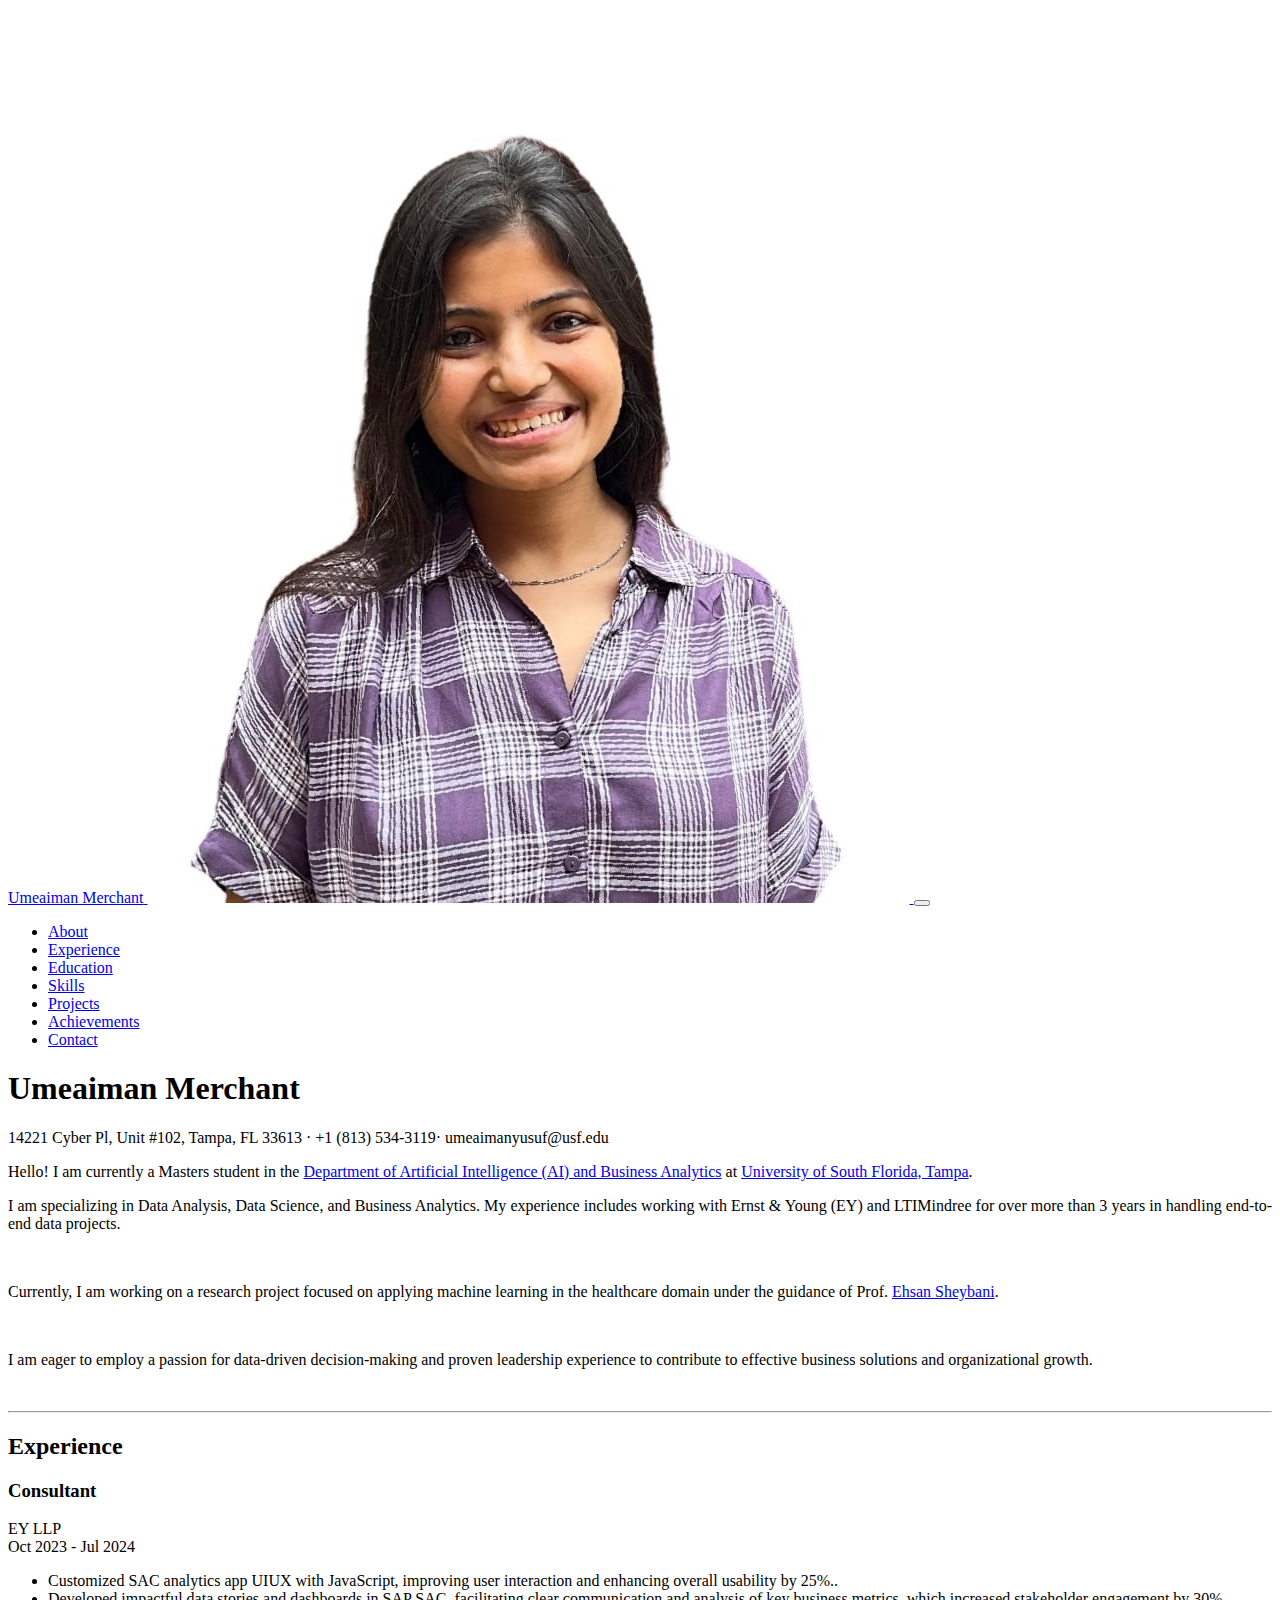
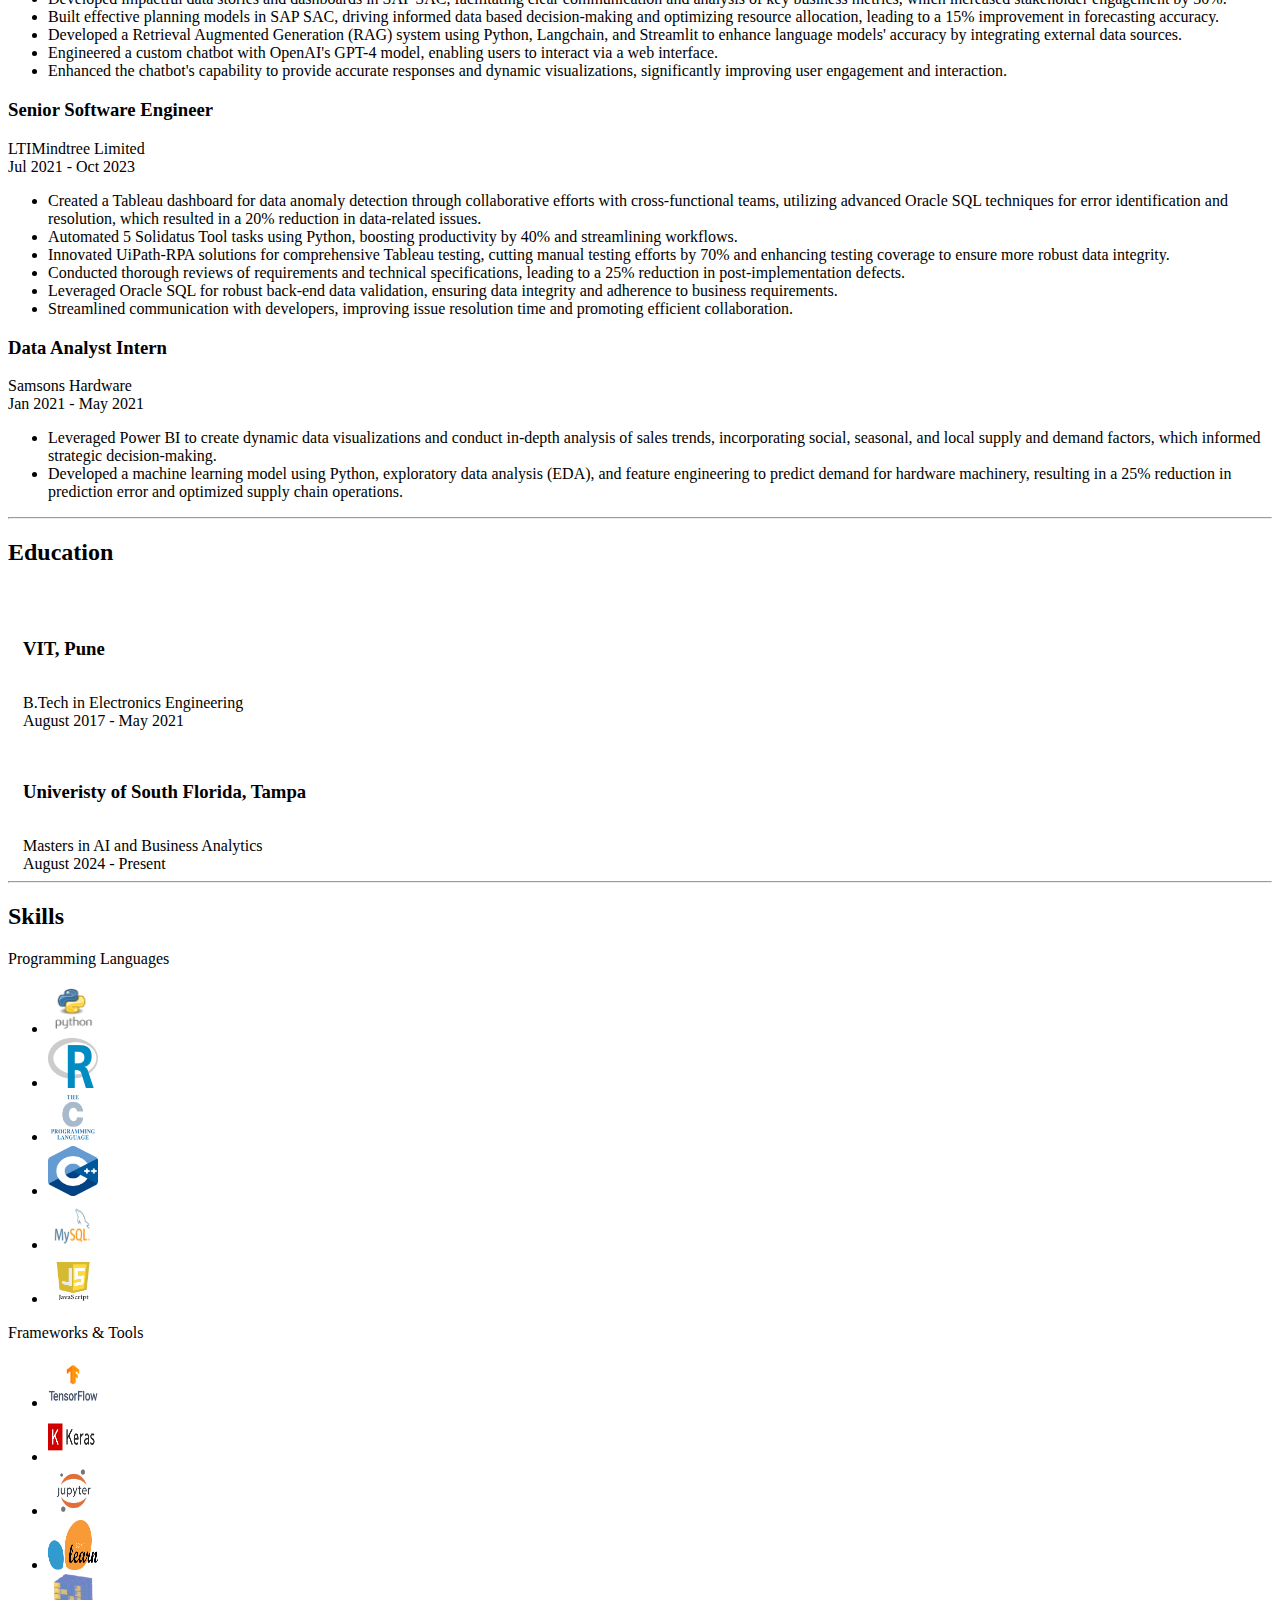
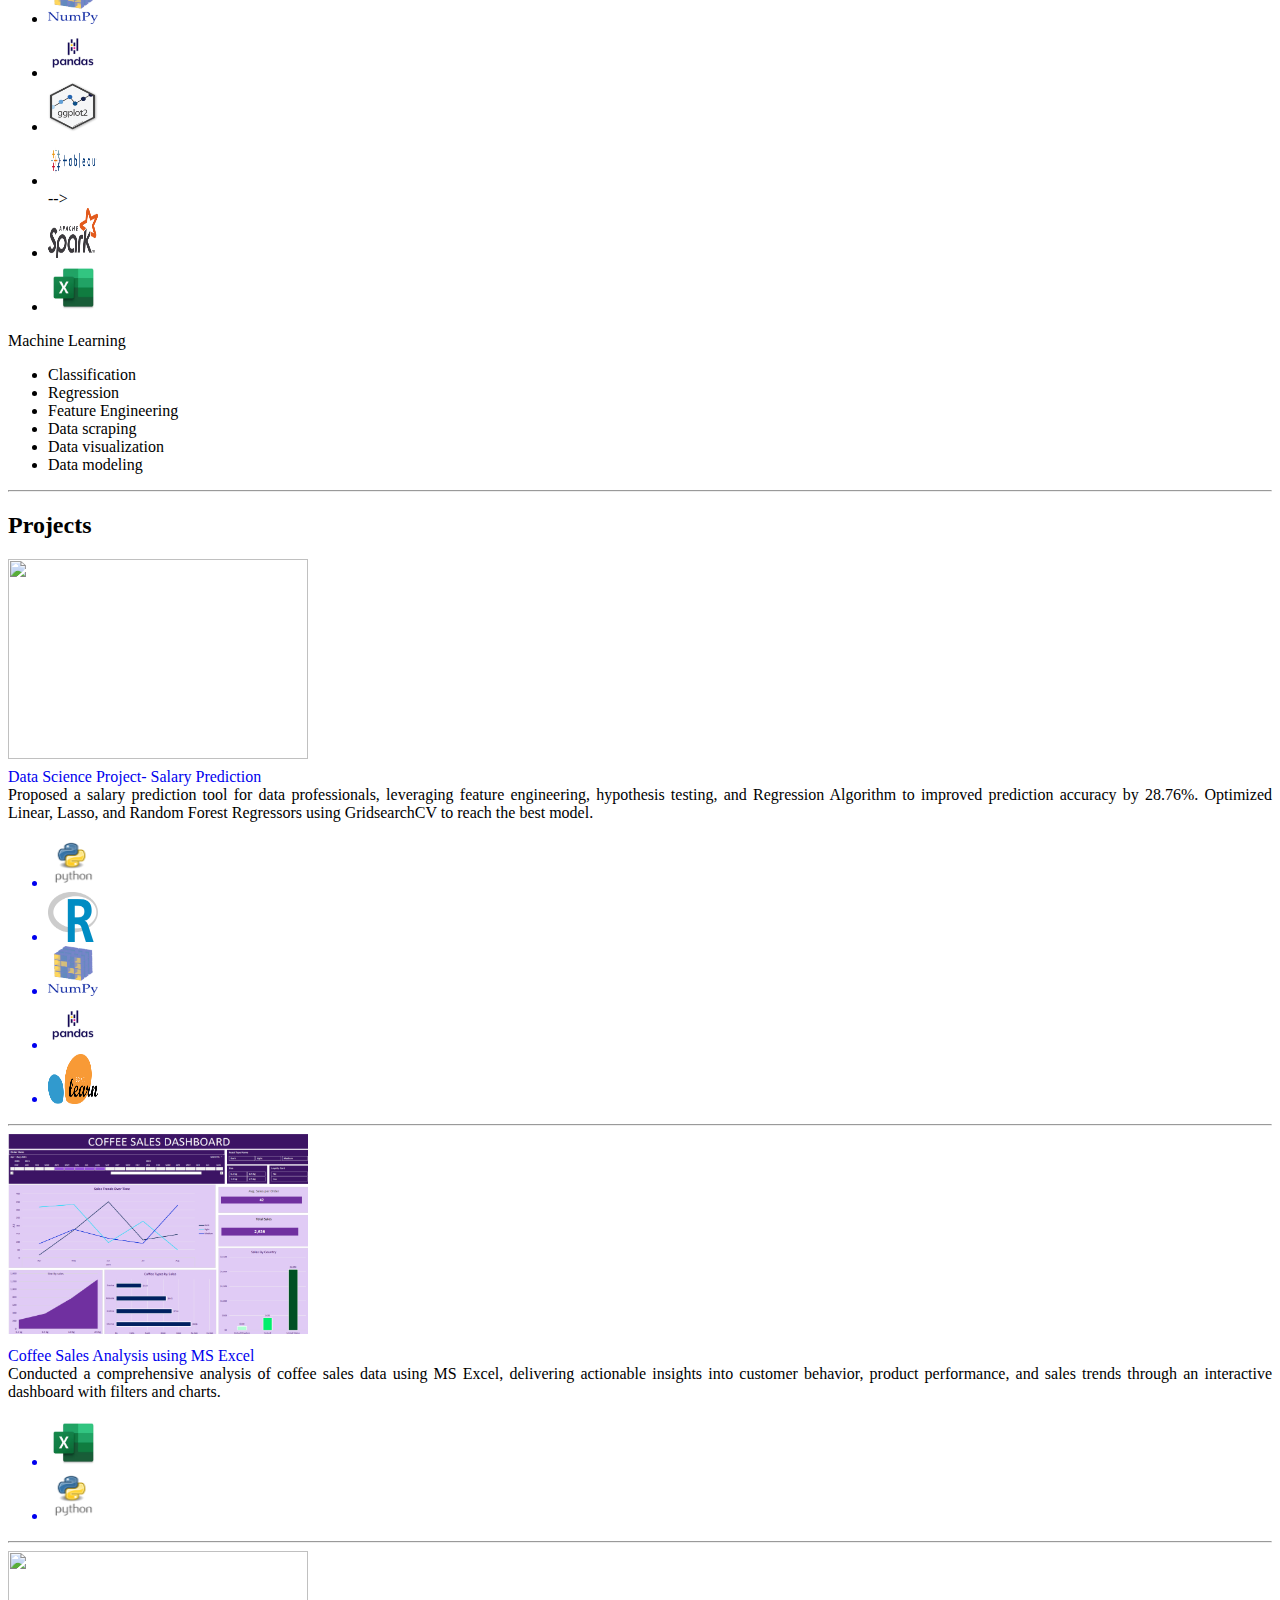
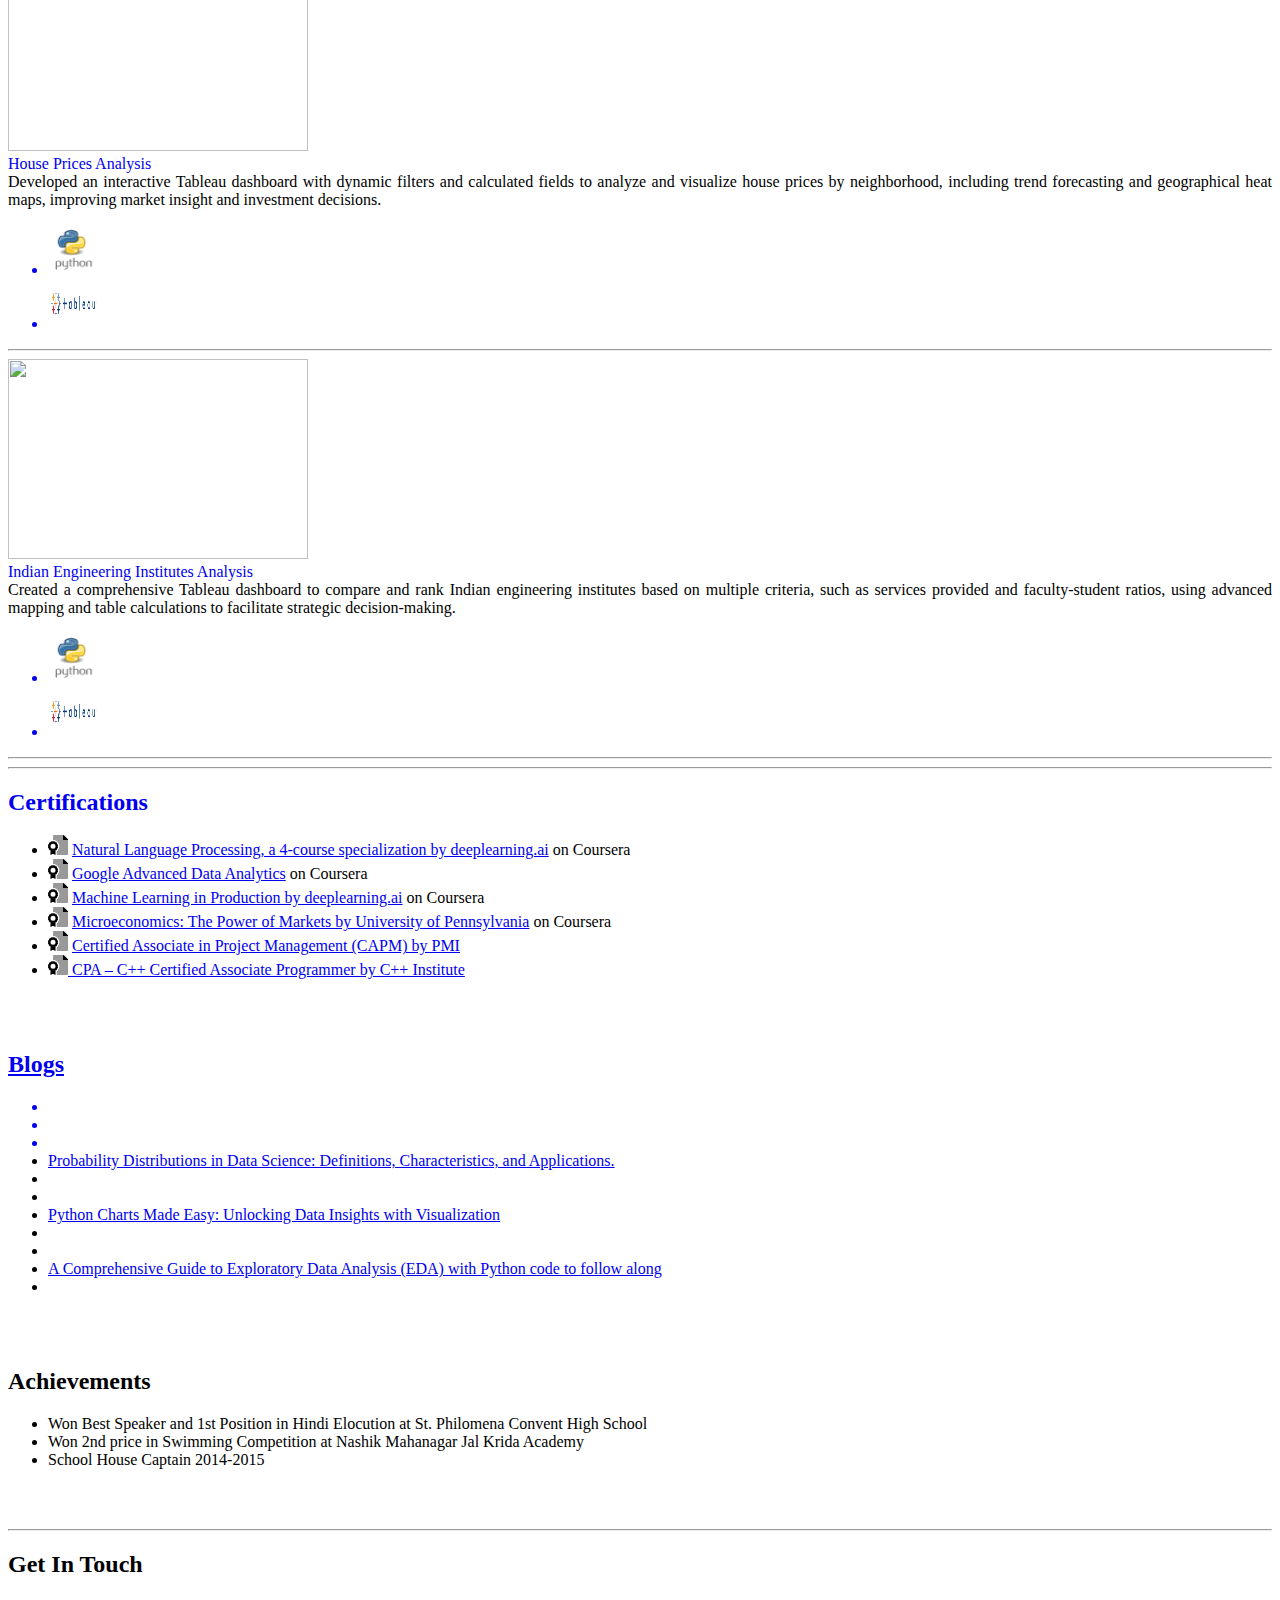
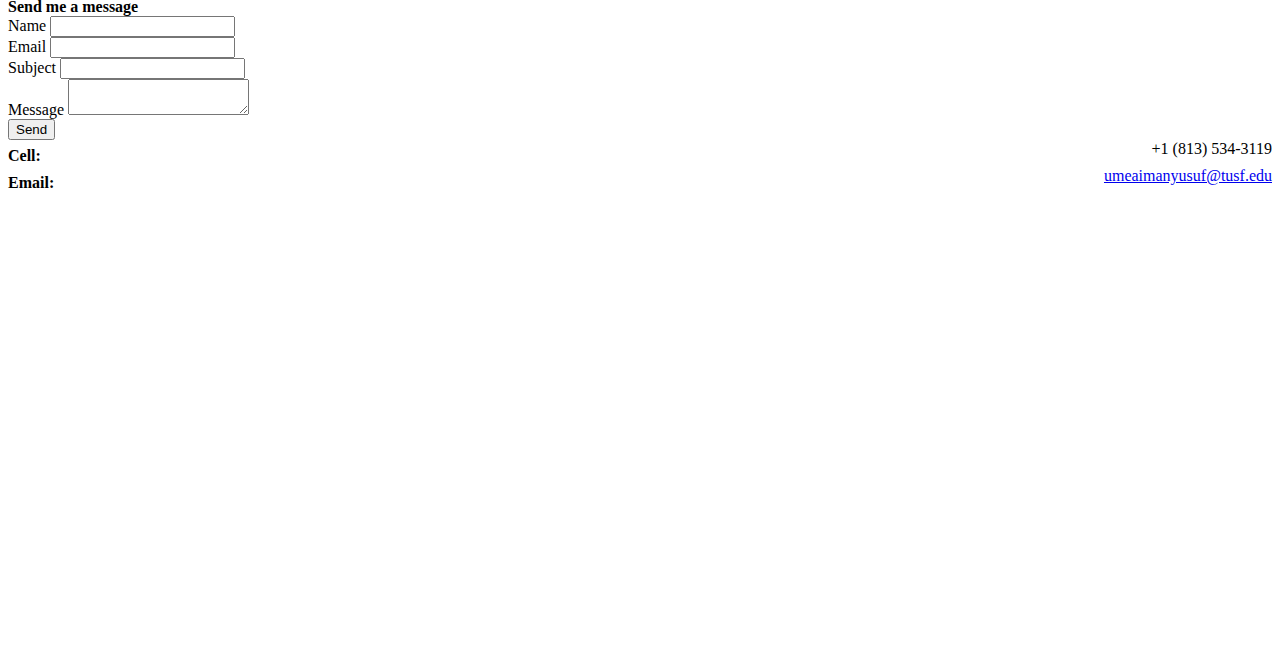
==== index.html @ 3cab32f8 "Update index.html" ====
<!DOCTYPE html>
<html lang="en">

<head>

  <meta charset="utf-8">
  <meta name="viewport" content="width=device-width, initial-scale=1, shrink-to-fit=no">

  <meta name="description" content="Umeaiman Merchant Portfolio" />
  <meta name="title" property="og:title" content="Portfolio" />
  <meta property="og:type" content="Website" />
<!-- edit it -->
  <meta name="image" property="og:image" content="https://dsandeep0138.github.io/img/snapshot2.PNG" />
  <meta name="description" property="og:description" content="Umeaiman Merchant Portfolio" />
  <meta name="author" content="Umeaiman Merchant" />

  <title>Umeaiman Merchant</title>
  <link type="image/x-icon" href="img/profile.jpeg" rel="icon">

  <!-- Bootstrap core CSS -->
  <link href="vendor/bootstrap/css/bootstrap.min.css" rel="stylesheet">

  <!-- Custom fonts for this template -->
  <link href="https://fonts.googleapis.com/css?family=Saira+Extra+Condensed:500,700" rel="stylesheet">
  <link href="https://fonts.googleapis.com/css?family=Muli:400,400i,800,800i" rel="stylesheet">
  <link href="vendor/fontawesome-free/css/all.min.css" rel="stylesheet">

  <!-- Custom styles for this template -->
  <link href="css/resume.min.css" rel="stylesheet">

</head>

<body id="page-top">

  <nav class="navbar navbar-expand-lg navbar-dark bg-primary fixed-top" id="sideNav">
    <a class="navbar-brand js-scroll-trigger" href="#page-top">
      <span class="d-block d-lg-none">Umeaiman Merchant</span>
      <span class="d-none d-lg-block">
        <img class="img-fluid img-profile rounded-circle mx-auto mb-2" src="img/profile.jpeg" alt="">
      </span>
    </a>
    <button class="navbar-toggler" type="button" data-toggle="collapse" data-target="#navbarSupportedContent" aria-controls="navbarSupportedContent" aria-expanded="false" aria-label="Toggle navigation">
      <span class="navbar-toggler-icon"></span>
    </button>
    <div class="collapse navbar-collapse" id="navbarSupportedContent">
      <ul class="navbar-nav">
        <li class="nav-item">
          <a class="nav-link js-scroll-trigger" href="#about">About</a>
        </li>
        <li class="nav-item">
          <a class="nav-link js-scroll-trigger" href="#experience">Experience</a>
        </li>
        <li class="nav-item">
          <a class="nav-link js-scroll-trigger" href="#education">Education</a>
        </li>
        <li class="nav-item">
          <a class="nav-link js-scroll-trigger" href="#skills">Skills</a>
        </li>
        <li class="nav-item">
          <a class="nav-link js-scroll-trigger" href="#interests">Projects</a>
        </li>
        <li class="nav-item">
          <a class="nav-link js-scroll-trigger" href="#awards">Achievements</a>
        </li>
        <li class="nav-item">
          <a class="nav-link js-scroll-trigger" href="#contact">Contact</a>
        </li>
      </ul>
    </div>
  </nav>

  <div class="container-fluid p-0">
    <section class="resume-section p-3 p-lg-5 d-flex align-items-center" id="about">
      <div class="w-100">
	<h1 class="mb-0">Umeaiman Merchant
<!-- 		<span class="text-primary"></span> -->
	</h1>
	      
	<div class="subheading mb-5">14221 Cyber Pl, Unit #102, Tampa, FL 33613 · +1 (813) 534-3119·
		<a hef="mailto:umeaimanyusuf@usf.edu">umeaimanyusuf@usf.edu</a>
	</div>
	<p class="lead mb-5" style="text-align: justify; text-justify: inter-word;">Hello! I am currently a Masters student in the <a href="https://www.usf.edu/business/graduate/ms-ai-business-analytics/index.aspx" target="_blank">Department of Artificial Intelligence (AI) and Business Analytics</a> at <a href="https://www.usf.edu/" target="_blank">University of South Florida, Tampa</a>.</p>
<!-- 	<p class="lead mb-5" style="text-align: justify; text-justify: inter-word;">I have worked in <a href="http://faculty.cs.tamu.edu/xiahu/people.html" target="_blank">DATA Lab</a> under the supervision of Prof. <a href="http://faculty.cs.tamu.edu/xiahu/index.html" target="_blank">Xia (Ben) Hu</a>. I have applied AutoML techniques to Natural Language Processing tasks such as Named Entity Recognition. My research interests include Machine Learning, Deep Learning and Natural Language Processing.</p> -->
	<p class="lead mb-5" style="text-align: justify; text-justify: inter-word;">I am specializing in Data Analysis, Data Science, and Business Analytics. My experience includes working with Ernst & Young (EY) and LTIMindree for over more than 3 years in handling end-to-end data projects. </p></br>
	<p class="lead mb-5" style="text-align: justify; text-justify: inter-word;">Currently, I am working on a research project focused on applying machine learning in the healthcare domain under the guidance of Prof. <a href="https://www.usf.edu/business/about/bios/sheybani-ehsan.aspx" target="_blank">Ehsan Sheybani</a>. </p></br>
	<p class="lead mb-5" style="text-align: justify; text-justify: inter-word;"> I am eager to employ a passion for data-driven decision-making and proven leadership experience to contribute to effective business solutions and organizational growth. </p></br>

	      <!-- 		<a href="https://www.qualcomm.com/" target="_blank">Qualcomm</a> India Private Limited, Hyderabad, India.</p></br> -->
	<div class="social-icons">
          <a href="https://www.linkedin.com/in/umeaiman-merchant/" target="_blank">
	  	<i class="fab fa-linkedin"  style="font-size:48px;"></i>
          </a>
          <a href="https://github.com/umeaimanMerchant" target="_blank">
          	<i class="fab fa-github-square"  style="font-size:48px;"></i>
          </a>
<!--           <a href="https://twitter.com/sandeep_devi" target="_blank">
	  	<i class="fab fa-twitter-square" style="font-size:48px;"></i>
	  </a>
          <a href="https://www.facebook.com/sandeep.devi.3" target="_blank">
          	<i class="fab fa-facebook-square" style="font-size:48px;"></i>
          </a> -->
	  <a href="Umeaiman_Merchant DS Resume.pdf" target="_blank">
          	<i class="far fa-file-alt" style="font-size:42px;"></i>
          </a>
        </div>
      </div>
    </section>

    <hr class="m-0">

    <section class="resume-section p-3 p-lg-5 d-flex justify-content-center" id="experience">
      <div class="w-100">
        <h2 class="mb-5">Experience</h2>

        <div class="resume-item d-flex flex-column flex-md-row justify-content-between mb-5">
          <div class="resume-content content-card d-flex flex-column">
            <h3 class="mb-0">Consultant</h3>
	    <div class="subheading mb-3">EY LLP</br>Oct 2023 - Jul 2024</div>
            <ul>
		    <li>Customized SAC analytics app UIUX with JavaScript, improving user interaction and enhancing overall usability by 25%..</li>
		    <li>Developed impactful data stories and dashboards in SAP SAC, facilitating clear communication and analysis of key business metrics, which increased stakeholder engagement by 30%.</li>
		    <li>Built effective planning models in SAP SAC, driving informed data based decision-making and optimizing resource allocation, leading to a 15% improvement in forecasting accuracy.</li>
		    <li>Developed a Retrieval Augmented Generation (RAG) system using Python, Langchain, and Streamlit to enhance language models' accuracy by integrating external data sources.</li>
		    <li>Engineered a custom chatbot with OpenAI's GPT-4 model, enabling users to interact via a web interface.</li>
		    <li>Enhanced the chatbot's capability to provide accurate responses and dynamic visualizations, significantly improving user engagement and interaction.</li>
	    </ul>

<!-- 	    <ul class="list-inline dev-icons">
                <li class="list-inline-item">
			<img src="img/python.png" alt="" style="width:50px;height:50px;">
		</li>
		<li class="list-inline-item">
			<img src="img/jupyter.png" alt="" style="width:50px;height:50px;">
		</li>
          	<li class="list-inline-item">
              		<img src="img/opencv.png" alt="" style="width:50px;height:50px;">
          	</li>
	    </ul> -->
          </div>
        </div>

        <div class="resume-item d-flex flex-column flex-md-row justify-content-between mb-5">
          <div class="resume-content content-card d-flex flex-column">
            <h3 class="mb-0">Senior Software Engineer</h3>
	    <div class="subheading mb-3">LTIMindtree Limited</br>Jul 2021 - Oct 2023</div>
            <ul>
	    	<li>Created a Tableau dashboard for data anomaly detection through collaborative efforts with cross-functional teams, utilizing advanced Oracle SQL techniques for error identification and resolution, which resulted in a 20% reduction in data-related issues.</li>
	    	<li>Automated 5 Solidatus Tool tasks using Python, boosting productivity by 40% and streamlining workflows.</li>
		<li>Innovated UiPath-RPA solutions for comprehensive Tableau testing, cutting manual testing efforts by 70% and enhancing testing coverage to ensure more robust data integrity.</li>
	    	<li>Conducted thorough reviews of requirements and technical specifications, leading to a 25% reduction in post-implementation defects.</li>
		<li>Leveraged Oracle SQL for robust back-end data validation, ensuring data integrity and adherence to business requirements.</li>
		<li>Streamlined communication with developers, improving issue resolution time and promoting efficient collaboration.</li>
	    
	    </ul>
        	
<!-- 	    <ul class="list-inline dev-icons">
		<li class="list-inline-item">
              		<img src="img/python.png" alt="" style="width:50px;height:50px;">
          	</li>
		<li class="list-inline-item">
              		<img src="img/autokeras.png" alt="" style="width:50px;height:50px;">
          	</li>
	    </ul> -->
          </div>
        </div>

        <div class="resume-item d-flex flex-column flex-md-row justify-content-between mb-5">
          <div class="resume-content content-card d-flex flex-column">
            <h3 class="mb-0">Data Analyst Intern</h3>
            <div class="subheading mb-3">Samsons Hardware</br>Jan 2021 - May 2021</div>
            <ul>
	    	<li>Leveraged Power BI to create dynamic data visualizations and conduct in-depth analysis of sales trends, incorporating social, seasonal, and local supply and demand factors, which informed strategic decision-making.</li>
		<li>Developed a machine learning model using Python, exploratory data analysis (EDA), and feature engineering to predict demand for hardware machinery, resulting in a 25% reduction in prediction error and optimized supply chain operations.</li>
	    </ul>
        	
<!-- 	    <ul class="list-inline dev-icons">
		<li class="list-inline-item">
              		<img src="img/c.png" alt="" style="width:50px;height:50px;">
          	</li>
          	<li class="list-inline-item">
              		<img src="img/cpp.png" alt="" style="width:50px;height:50px;">
          	</li>
          	<li class="list-inline-item">
              		<img src="img/java.png" alt="" style="width:50px;height:50px;">
          	</li>
	    </ul> -->
          </div>
        </div>

<!--         <div class="resume-item d-flex flex-column flex-md-row justify-content-between mb-5">
          <div class="resume-content content-card d-flex flex-column">
            <h3 class="mb-0">Software Engineering Intern</h3>
	    <div class="subheading mb-3">Qualcomm India Private Limited</br>May 2013 - July 2013</div>
            <ul>
	    	<li>Developed a command-line automation tool with Perl GUI Toolkit to validate presence of all critical non-volatile items in Android Phone memory.</li>
		<li>Designed a consolidated platform to manage customer requests and software releases</li>
	    </ul>
	    <ul class="list-inline dev-icons">
          	<li class="list-inline-item">
             		<img src="img/sql.png" alt="" style="width:50px;height:50px;">
          	</li>
          	<li class="list-inline-item">
              		<img src="img/php.png" alt="" style="width:50px;height:50px;">
          	</li>
          	<li class="list-inline-item">
              		<img src="img/javascript.png" alt="" style="width:50px;height:50px;">
          	</li>
          	<li class="list-inline-item">
              		<img src="img/perl.png" alt="" style="width:50px;height:50px;">
          	</li>
          	<li class="list-inline-item">
              		<img src="img/ajax.png" alt="" style="width:50px;height:50px;">
          	</li>
          	<li class="list-inline-item">
              		<img src="img/jquery.png" alt="" style="width:50px;height:50px;">
          	</li>
	    </ul>
          </div>
        </div> -->

<!--         <div class="resume-item d-flex flex-column flex-md-row justify-content-between mb-5">
          <div class="resume-content content-card d-flex flex-column">
            <h3 class="mb-0">Summer Research Intern (under Prof. Indranil Sengupta)</h3>
	    <div class="subheading mb-3">Indian Institute of Technology, Kharagpur</br>June 2012 - July 2012</div>
            <ul>
		<li>Implemented a synthesis approach for reversible logic circuit based on theory of permutation cycles, using multile-control Toffoli gates with the main objective of educing quantum cost.</li>
	    </ul>
	    <ul class="list-inline dev-icons">
          	<li class="list-inline-item">
             		<img src="img/c.png" alt="" style="width:50px;height:50px;">
          	</li>
	    </ul>
          </div>
        </div>

      </div> -->

    </section>

    <hr class="m-0">

    <section class="resume-section p-3 p-lg-5 d-flex align-items-center" id="education">
      <div class="w-100">
        <h2 class="mb-5">Education</h2>

        <div class="resume-item d-flex flex-column flex-md-row mb-5">
          <div class="resume-content content-card-full d-flex flex-column">
            <img class="subimage" src="img/VIT-1.png" alt="">
            <h3 class="mb-0" style="padding-top: 15px; padding-left: 15px;">VIT, Pune</h3>
            <div class="subheading mb-3" style="padding-top: 15px; padding-left: 15px;">B.Tech in Electronics Engineering<br/>August 2017 - May 2021</div>
<!--             <p style="padding-left: 15px;">GPA: 8.88 / 10</p> -->
          </div>
          <div class="resume-content content-card-full d-flex flex-column">
            <img class="subimage" src="img/USF.png" alt="">
            <h3 class="mb-0" style="padding-top: 15px; padding-left: 15px;">Univeristy of South Florida, Tampa</h3>
            <div class="subheading mb-3" style="padding-top: 15px; padding-left: 15px;">Masters in AI and Business Analytics<br/>August 2024 - Present</div>
<!--             <p style="padding-left: 15px;">GPA: NA / 4</p> -->
          </div>
        </div>

      </div>
    </section>

    <hr class="m-0">

    <section class="resume-section p-3 p-lg-5 d-flex align-items-center" id="skills">
      <div class="w-100">
        <h2 class="mb-5">Skills</h2>

        <div class="subheading mb-3">Programming Languages</div>
        <ul class="list-inline dev-icons">
          <li class="list-inline-item">
              <img src="img/python.png" alt="" style="width:50px;height:50px;">
          </li>
          <li class="list-inline-item">
              <img src="img/R.png" alt="" style="width:50px;height:50px;">
          </li>
          <li class="list-inline-item">
              <img src="img/c.png" alt="" style="width:50px;height:50px;">
          </li>
          <li class="list-inline-item">
              <img src="img/cpp.png" alt="" style="width:50px;height:50px;">
          </li>
<!--           <li class="list-inline-item">
              <img src="img/java.png" alt="" style="width:50px;height:50px;">
          </li> -->
          <li class="list-inline-item">
              <img src="img/sql.png" alt="" style="width:50px;height:50px;">
          </li>
<!--           <li class="list-inline-item">
              <img src="img/php.png" alt="" style="width:50px;height:50px;">
          </li> -->
          <li class="list-inline-item">
              <img src="img/javascript.png" alt="" style="width:50px;height:50px;">
          </li>
<!--           <li class="list-inline-item">
              <img src="img/perl.png" alt="" style="width:50px;height:50px;">
          </li>
          <li class="list-inline-item">
              <img src="img/ajax.png" alt="" style="width:50px;height:50px;">
          </li>
          <li class="list-inline-item">
              <img src="img/jquery.png" alt="" style="width:50px;height:50px;">
          </li> -->
        </ul>

	<div class="subheading mb-3">Frameworks &amp; Tools</div>
        <ul class="list-inline dev-icons">
          <li class="list-inline-item">
              <img src="img/tf.png" alt="" style="width:50px;height:50px;">
          </li>
	  <li class="list-inline-item">
              <img src="img/keras.png" alt="" style="width:50px;height:50px;">
          </li>
<!--           <li class="list-inline-item">
              <img src="img/matlab.jpg" alt="" style="width:50px;height:50px;">
          </li>
          <li class="list-inline-item">
              <img src="img/opencv.png" alt="" style="width:50px;height:50px;">
          </li> -->
          <li class="list-inline-item">
              <img src="img/jupyter.png" alt="" style="width:50px;height:50px;">
          </li>
          <li class="list-inline-item">
              <img src="img/scikit.png" alt="" style="width:50px;height:50px;">
          </li>
          <li class="list-inline-item">
              <img src="img/numpy.png" alt="" style="width:50px;height:50px;">
          </li>
          <li class="list-inline-item">
              <img src="img/pandas.png" alt="" style="width:50px;height:50px;">
          </li>
          <li class="list-inline-item">
              <img src="img/ggplot2.png" alt="" style="width:50px;height:50px;">
          </li>
         <li class="list-inline-item">
              <img src="img/tableau.png" alt="" style="width:50px;height:50px;">
          </li>
<!--           <li class="list-inline-item">
              <img src="img/kafka.png" alt="" style="width:50px;height:50px;">
          </li> --> -->
          <li class="list-inline-item">
              <img src="img/spark.png" alt="" style="width:50px;height:50px;">
          </li>
          <li class="list-inline-item">
              <img src="img/excel.png" alt="" style="width:50px;height:50px;">
          </li>
        </ul>

        <div class="subheading mb-3">Machine Learning</div>
        <ul class="fa-ul mb-0">
          <li>
            <i class="fa-li fa fa-check"></i>
            Classification</li>
          <li>
            <i class="fa-li fa fa-check"></i>
            Regression</li>
          <li>
            <i class="fa-li fa fa-check"></i>
            Feature Engineering</li>
          <li>
            <i class="fa-li fa fa-check"></i>
            Data scraping</li>
		  <li>
            <i class="fa-li fa fa-check"></i>
            Data visualization</li>
		  <li>
            <i class="fa-li fa fa-check"></i>
            Data modeling</li>
        </ul>
      </div>
    </section>

    <hr class="m-0">

    <section class="resume-section p-3 p-lg-5 d-flex align-items-center" id="interests">
      <div class="w-100">
        <h2 class="mb-5">Projects</h2>
        <div class="resume-item d-flex flex-column flex-md-row mb-5">
	    <!-- 1st row 1st column -->
	    <div class="flex-column">
	        <a href="https://github.com/umeaimanMerchant/SalaryPredictor" style="text-decoration: none" target=_blank>
	  	<img src="img/salary-1.png" alt="" style="height:200px;width:300px;padding-right:1vw;padding-bottom:1vh;">
	    </div>
	    <!-- 1st row 2nd column -->
	    <div class="flex-column">
	      <div class="subheading mb-3">Data Science Project- Salary Prediction</div>
              <div style="color:black; text-align: justify; text-justify: inter-word;">Proposed a salary prediction tool for data professionals, leveraging feature engineering, hypothesis testing, and Regression Algorithm to improved prediction accuracy by 28.76%. Optimized Linear, Lasso, and Random Forest Regressors using GridsearchCV to reach the best model.</div>
<!--               <div style="color:black">
		      <b>Animations: </b>
		      <a href="https://dsandeep0138.github.io/biology-animations/ThisOrThat/index.html">This or That</a>, 
		      <a href="https://dsandeep0138.github.io/biology-animations/venn/index.html">Venn diagram</a>, 
		      <a href="https://dsandeep0138.github.io/biology-animations/8-puzzle/index.html">8-puzzle</a>, 
		      <a href="https://dsandeep0138.github.io/biology-animations/tilematching/index.html">Tile matching</a>, 
		      <a href="https://dsandeep0138.github.io/biology-animations/slide38/index.html">Drag & Drop</a>.
	      </div> -->
        	
		<ul class="list-inline dev-icons">
          	<li class="list-inline-item">
              		<img src="img/python.png" alt="" style="width:50px;height:50px;">
          	</li>
          	<li class="list-inline-item">
              		<img src="img/R.png" alt="" style="width:50px;height:50px;">
          	</li>
          	<li class="list-inline-item">
              		<img src="img/numpy.png" alt="" style="width:50px;height:50px;">
          	</li>
          	<li class="list-inline-item">
              		<img src="img/pandas.png" alt="" style="width:50px;height:50px;">
          	</li>
          	<li class="list-inline-item">
              		<img src="img/scikit.png" alt="" style="width:50px;height:50px;">
          	</li>
	    </ul>
           </div>
	</div>
	
	<hr>

        <div class="resume-item d-flex flex-column flex-md-row mb-5">
	    <!-- 1st row 1st column -->
	    <div class="flex-column">
	        <a href="https://github.com/umeaimanMerchant/CoffeeSales" style="text-decoration: none" target=_blank>
	  	<img src="img/coffee.png" alt="" style="height:200px;width:300px;padding-right:1vw;padding-bottom:1vh;">
	    </div>
	    <!-- 1st row 2nd column -->
	    <div class="flex-column">
	      <div class="subheading mb-3">Coffee Sales Analysis using MS Excel</div>
              <div style="color:black; text-align: justify; text-justify: inter-word;">Conducted a comprehensive analysis of coffee sales data using MS Excel, delivering actionable insights into customer behavior, product performance, and sales trends through an interactive dashboard with filters and charts.</div>
        	
	      <ul class="list-inline dev-icons">
          	<li class="list-inline-item">
              		<img src="img/excel.png" alt="" style="width:50px;height:50px;">
          	</li>
          	<li class="list-inline-item">
              		<img src="img/python.png" alt="" style="width:50px;height:50px;">
          	</li>
<!--           	<li class="list-inline-item">
              		<img src="img/kafka.png" alt="" style="width:50px;height:50px;">
          	</li>
          	<li class="list-inline-item">
              		<img src="img/spark.png" alt="" style="width:50px;height:50px;">
          	</li> -->
	      </ul>
           </div>
	</div>
	
	<hr>

        <div class="resume-item d-flex flex-column flex-md-row mb-5">
	  <!-- 2nd row 1st column -->
	  <div class="flex-column">
	    	<a href="https://public.tableau.com/app/profile/aiman.merchant/viz/HousingPriceinUS/Dashboard1" style="text-decoration: none" target=_blank>
	  	<img src="img/housing.png" alt="" style="height:200px;width:300px;padding-right:1vw;">
	  </div>
	  <!-- 2nd row 2nd column -->
	  <div class="flex-column">
	    <div class="subheading mb-3">House Prices Analysis</div>
            <div style="color:black; text-align: justify; text-justify: inter-word;">Developed an interactive Tableau dashboard with dynamic filters and calculated fields to analyze and visualize house prices by neighborhood, including trend forecasting and geographical heat maps, improving market insight and investment decisions.</div>
        	
<ul class="list-inline dev-icons">
          	<li class="list-inline-item">
              		<img src="img/python.png" alt="" style="width:50px;height:50px;">
          	</li>
          	<li class="list-inline-item">
              		<img src="img/tableau.png" alt="" style="width:50px;height:50px;">
          	</li>
	    </ul>
	  </div>
        </div>

	<hr>

        <div class="resume-item d-flex flex-column flex-md-row mb-5">
	  <!-- 3rd row 1st column -->
	  <div class="flex-column">
	    	<a href="https://public.tableau.com/app/profile/aiman.merchant/viz/IndianEngineeringUniversity/Dashboard3" style="text-decoration: none" target=_blank>
	  	<img src="img/engg.png" alt="" style="height:200px;width:300px;padding-right:1vw;">
	  </div>
	  <!-- 3rd row 2nd column -->
	  <div class="flex-column">
	    <div class="subheading mb-3">Indian Engineering Institutes Analysis</div>
            <div style="color:black; text-align: justify; text-justify: inter-word;">Created a comprehensive Tableau dashboard to compare and rank Indian engineering institutes based on multiple criteria, such as services provided and faculty-student ratios, using advanced mapping and table calculations to facilitate strategic decision-making.</div>
        	
	    <ul class="list-inline dev-icons">
          	<li class="list-inline-item">
              		<img src="img/python.png" alt="" style="width:50px;height:50px;">
          	</li>
          	<li class="list-inline-item">
              		<img src="img/tableau.png" alt="" style="width:50px;height:50px;">
          	</li>
	    </ul>
	  </div>
        </div>

	<hr>

<!--         <div class="resume-item d-flex flex-column flex-md-row mb-5">
	  <div class="flex-column">
	    	<a href="https://github.com/dsandeep0138/TAMIDS-Data-Science-Competition" style="text-decoration: none" target=_blank>
	  	<img src="img/flight-delays.jpeg" alt="" style="height:200px;width:300px;padding-right:1vw;">
	  </div>
	  <div class="flex-column">
	    <div class="subheading mb-3">Predictive models for flight arrival delay</div>
            <div style="color: black; text-align: justify; text-justify: inter-word;">Data models to predict flight delays for 3rd and 4th Quarters of 2019. Code for visualization dashboard using leaflet in R to visualize 2018 flight delay data.</div>
        	
	    
          </div>
        </div>

	<hr>

        <div class="resume-item d-flex flex-column flex-md-row mb-5">
	  <div class="flex-column">
	  	<a href="https://github.com/dsandeep0138/tamu-datathon" style="text-decoration: none" target=_blank>
	  	<img src="img/datathon-2019.jpeg" alt="" style="height:200px;width:300px;padding-right:1vw;">
	  </div>
	  <div class="flex-column">
	  <div class="subheading mb-3">Tacos and Burritos Data Visualization</div>
            <p style="font-style: italic; color: black">Goldman Sachs Challenge, TAMU Datathon 2019</p>
	    <div style="color: black; text-align: justify; text-justify: inter-word;">Built an interactive data visualization tool using Tableau to represent the Taco and Burrito data.</div>
        	
	    <ul class="list-inline dev-icons">
          	<li class="list-inline-item">
              		<img src="img/python.png" alt="" style="width:50px;height:50px;">
          	</li>
          	<li class="list-inline-item">
              		<img src="img/tableau.png" alt="" style="width:50px;height:50px;">
          	</li>
	    </ul>
          </div>
	</div>

	<hr>

        <div class="resume-item d-flex flex-column flex-md-row mb-5">
	  <div class="flex-column">
	  	<a href="javascript:void(0)" style="text-decoration: none">
	  	<img src="img/linearize.png" alt="" style="height:200px;width:300px;padding-right:1vw;">
	  </div>
	  <div class="flex-column">
	  <div class="subheading mb-3">Linearization of Parallel Algorithms</div>
	    <p style="font-style: italic; color: black">B.Tech Project under Prof. Dipankar Sarkar, Indian Institute of Technology, Kharagpur</p>
	    <div style="color: black; text-align: justify; text-justify: inter-word;">Implemented an algorithm to generate sequential code for parallel and multi-threaded programs with statements, predicates and multiple GOTO statements as programming constructs.</div>

	    <ul class="list-inline dev-icons">
          	<li class="list-inline-item">
              		<img src="img/c.png" alt="" style="width:50px;height:50px;">
          	</li>
	    </ul>
          </div>
        </div>

      </div> -->
    </section>

    <hr class="m-0">

    <section class="resume-section p-3 p-lg-5 d-flex align-items-center" id="awards">
        <div class="resume-item flex-column flex-md-row mb-5">
		<div class="resume-content flex-column">
        		<h2 class="mb-5">Certifications</h2>
        		<ul class="fa-ul mb-0">
	  		<li>
				<img class="fa-li fa text-warning" src="img/file-certificate.svg" height="20vh" width="20vw">
				<a href="https://rb.gy/pkov8f">Natural Language Processing, a 4-course specialization by deeplearning.ai</a> on Coursera</li>
	  		<li>
				<img class="fa-li fa text-warning" src="img/file-certificate.svg" height="20vh" width="20vw">
	    			<a href="https://rb.gy/fb2zou">Google Advanced Data Analytics</a> on Coursera</li>
	  		<li>
				<img class="fa-li fa text-warning" src="img/file-certificate.svg" height="20vh" width="20vw">
	    			<a href="https://www.coursera.org/account/accomplishments/certificate/GQYCQVJVU8GV">Machine Learning in Production by deeplearning.ai</a> on Coursera</li>
			
			<li>
				<img class="fa-li fa text-warning" src="img/file-certificate.svg" height="20vh" width="20vw">
	    			<a href="https://www.coursera.org/account/accomplishments/certificate/GQYCQVJVU8GV">Microeconomics: The Power of Markets by University of Pennsylvania</a> on Coursera</li>
			
			<li>
				<img class="fa-li fa text-warning" src="img/file-certificate.svg" height="20vh" width="20vw">
	    			<a href="https://www.credly.com/badges/064e9f30-8118-41f5-b3f6-0db3d8e86ed4/public_url">Certified Associate in Project Management (CAPM) by PMI</li>
			
			<li>
				<img class="fa-li fa text-warning" src="img/file-certificate.svg" height="20vh" width="20vw">
	    			<a href="https://www.credly.com/earner/earned/badge/104459f9-8617-4ca8-b917-b0389759457c">CPA – C++ Certified Associate Programmer by C++ Institute</li>
			</ul>
		</div>
		<br>
		<br>
		<div class="resume-content flex-column">
			<h2 class="mb-5">Blogs</h2>
			<ul class="fa-ul mb-0">


			<li>
<!-- 				<img class="fa-li fa text-warning" src="img/ieee.svg" height="20vh" width="20vw">
				<li>
					<a href="https://medium.com/@umeaiman.merchant17/probability-distributions-in-data-science-definitions-characteristics-and-applications-813a1c8ec4a9">Probability Distributions in Data Science: Definitions, Characteristics, and Applications.</a>
				</li> -->
			<li>
			<li>
<!-- 				<img class="fa-li fa text-warning" src="img/ieee.svg" height="20vh" width="20vw"> -->
				<li>
					<a href="https://medium.com/@umeaiman.merchant17/probability-distributions-in-data-science-definitions-characteristics-and-applications-813a1c8ec4a9">Probability Distributions in Data Science: Definitions, Characteristics, and Applications.</a>
				</li>
			<li>

			<li>
<!-- 				<img class="fa-li fa text-warning" src="img/ieee.svg" height="20vh" width="20vw"> -->
				<li>
					<a href="https://medium.com/@umeaiman.merchant17/python-charts-made-easy-unlocking-data-insights-with-visualization-8c7f10f14da4">Python Charts Made Easy: Unlocking Data Insights with Visualization</a>
				</li>
			<li>
			<li>
<!-- 				<img class="fa-li fa text-warning" src="img/ieee.svg" height="20vh" width="20vw"> -->
				<li>
					<a href="https://medium.com/@umeaiman.merchant17/a-comprehensive-guide-to-exploratory-data-analysis-eda-with-python-code-to-follow-along-ba6084348e8a">A Comprehensive Guide to Exploratory Data Analysis (EDA) with Python code to follow along</a>
				</li>
			<li>
			</ul>
		</div>
		</br>
		</br>
		<div class="resume-content flex-column">
        		<h2 class="mb-5">Achievements</h2>
        		<ul class="fa-ul mb-0">
	  		<li>
            			<i class="fa-li fa fa-trophy text-warning"></i>
				Won Best Speaker and 1st Position in Hindi Elocution at St. Philomena Convent High School 
			<li>
            			<i class="fa-li fa fa-trophy text-warning"></i>
            			Won 2nd price in Swimming Competition at Nashik Mahanagar Jal Krida Academy
			<li>
            			<i class="fa-li fa fa-trophy text-warning"></i>
				School House Captain 2014-2015
			</ul>
		</div>
		</br>
		</br>
		
	</div>
    </section>

    <hr class="m-0">
<!-- Edit the sending message later on- check how its connected -->
    <section class="resume-section p-3 p-lg-5 d-flex align-items-center" id="contact">
      <div class="w-100">
        <h2 class="mb-5">Get In Touch</h2>
        <div class="resume-item d-flex flex-column flex-md-row mb-5">
		<div class="resume-content contact-form d-flex flex-column">
			<strong>Send me a message</strong>
			<form id="contactForm" name="contact-form" action="https://formspree.io/f/myzgjlqy" method="POST">
				<div class="form-group">
					<label for="name">Name</label> <input id="name" name="name" type="text" class="form-control" autocomplete="name" required>
				</div>
				<div class="form-group">
					<label for="email">Email</label> <input id="email" name="email" type="email" class="form-control" autocomplete="email" required>
				</div>
				<div class="form-group">
					<label for="subject">Subject</label> <input id="subject" name="subject" type="text" class="form-control">
				</div>
				<div class="form-group">
					<label for="message">Message</label> <textarea id="message" name="message" class="form-control" r="5" required=""></textarea>
				</div>
				<button type="submit" name="submit" class="btn btn-primary">Send</button>
			</form>
		</div>
		<div class="resume-content contact-form d-flex flex-column">
			<div class="resume-content contact-form">
				<i class="fa fa-mobile-alt" style="font-size:24px;"></i>
				<strong class="hidden-xs">Cell: </strong><span name="contact-cell" style="float: right;">+1 (813) 534-3119</span>
			</div>
			<div class="resume-content contact-form">
				<i class="fa fa-at" style="font-size:24px;"></i>
				<strong class="hidden-xs">Email: </strong><a href="mailto:umeaimanyusuf@usf.edu" name="contact-email" style="float: right;">umeaimanyusuf@tusf.edu</a>
			</div>
			<div class="resume-content contact-form d-flex flex-column">
<!-- 				<iframe class="map-view" src="" frameborder="0" style="border:0;" allowfullscreen="" aria-hidden="false" tabindex="0"></iframe> -->
<!-- 			<iframe src="https://www.google.com/maps/embed?pb=!1m18!1m12!1m3!1d3520.305280545009!2d-82.42200702540732!3d28.076229475973093!2m3!1f0!2f0!3f0!3m2!1i1024!2i768!4f13.1!3m3!1m2!1s0x88c2c790453e4dd7%3A0xefe0e374279e1220!2s14213%20Cyber%20Pl%2C%20Tampa%2C%20FL%2033613!5e0!3m2!1sen!2sus!4v1723502263959!5m2!1sen!2sus" width="400" height="300" style="border:0;" allowfullscreen="" loading="lazy" referrerpolicy="no-referrer-when-downgrade"></iframe> -->
			<iframe src="https://www.google.com/maps/embed?pb=!1m18!1m12!1m3!1d3520.305280545009!2d-82.42200702540732!3d28.076229475973093!2m3!1f0!2f0!3f0!3m2!1i1024!2i768!4f13.1!3m3!1m2!1s0x88c2c790453e4dd7%3A0xefe0e374279e1220!2s14213%20Cyber%20Pl%2C%20Tampa%2C%20FL%2033613!5e0!3m2!1sen!2sus!4v1723502263959!5m2!1sen!2sus" width="600" height="450" style="border:0;" allowfullscreen="" loading="lazy" referrerpolicy="no-referrer-when-downgrade"></iframe>
			</div>
		</div>
	</div>
      </div>
    </section>

  </div>

  <!-- Bootstrap core JavaScript -->
  <script src="vendor/jquery/jquery.min.js"></script>
  <script src="vendor/bootstrap/js/bootstrap.bundle.min.js"></script>

  <!-- Plugin JavaScript -->
  <script src="vendor/jquery-easing/jquery.easing.min.js"></script>

  <!-- Custom scripts for this template -->
  <script src="js/resume.min.js"></script>

</body>

</html>
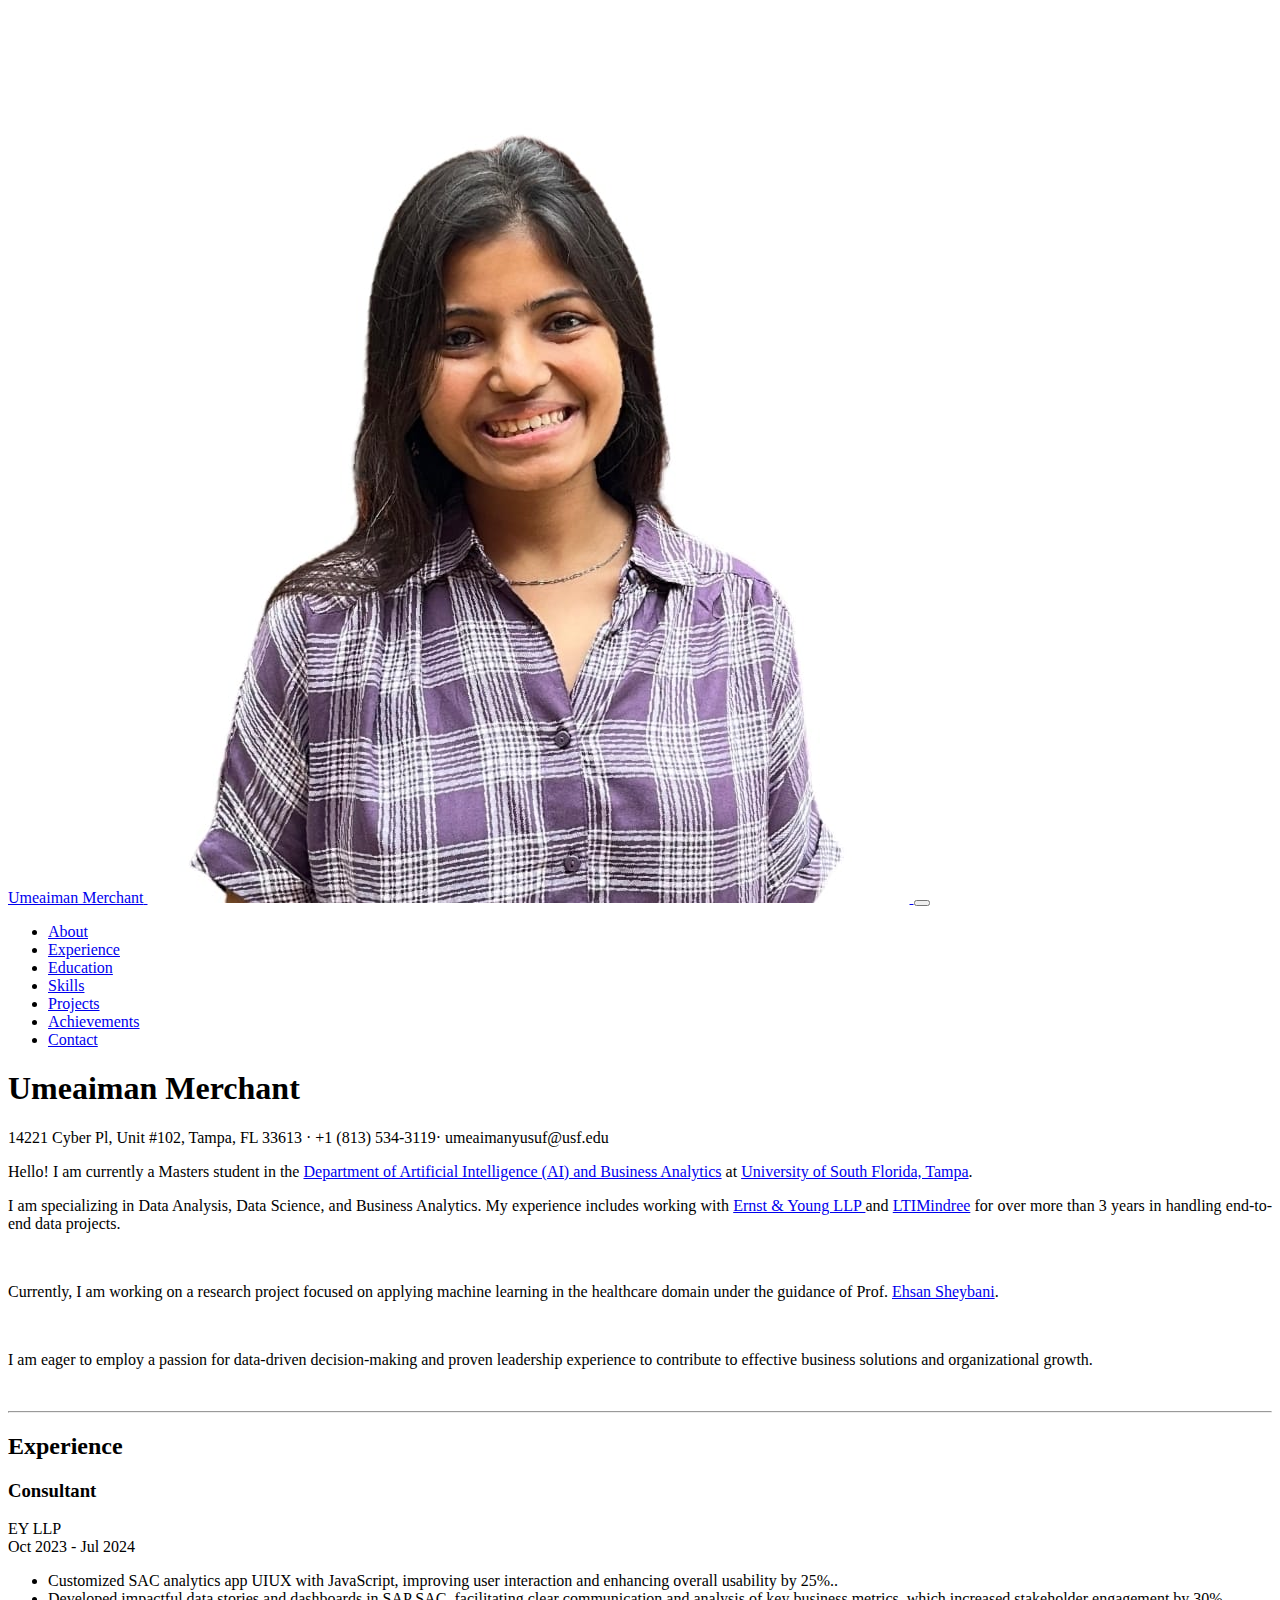
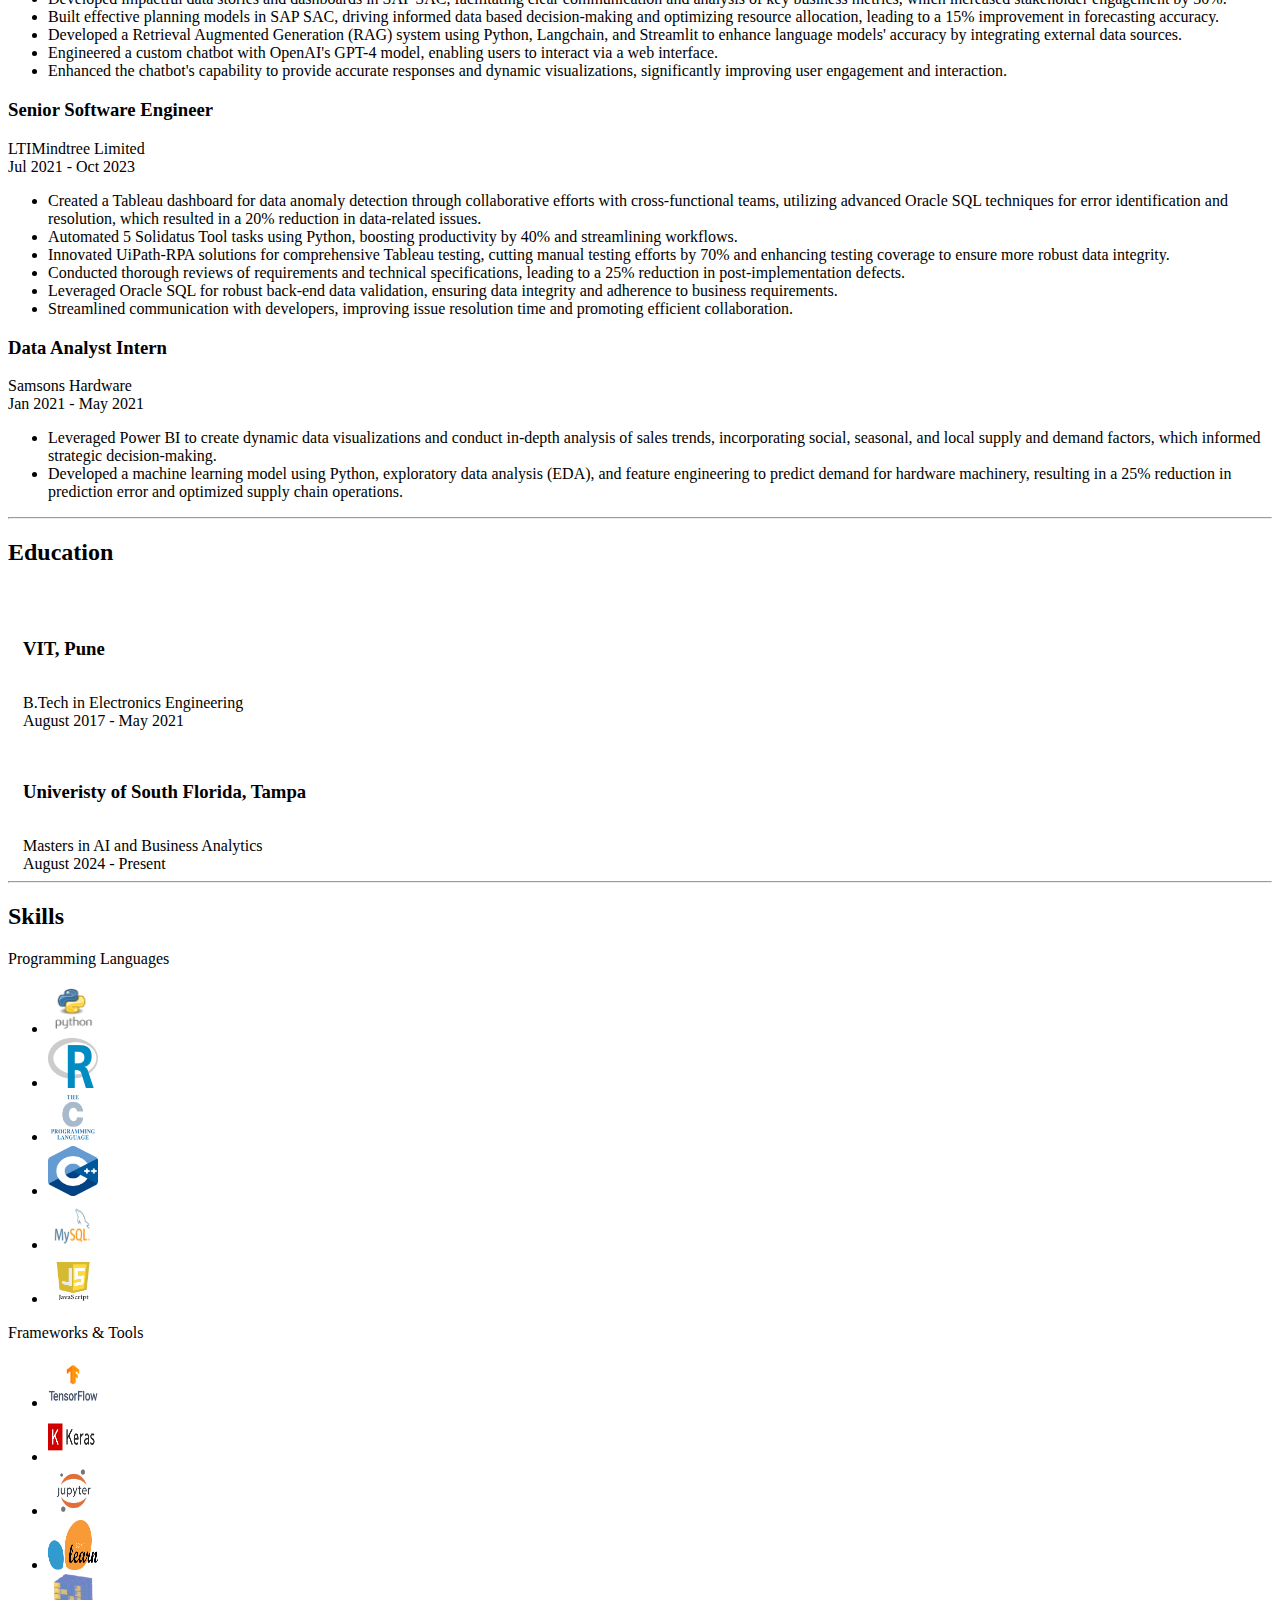
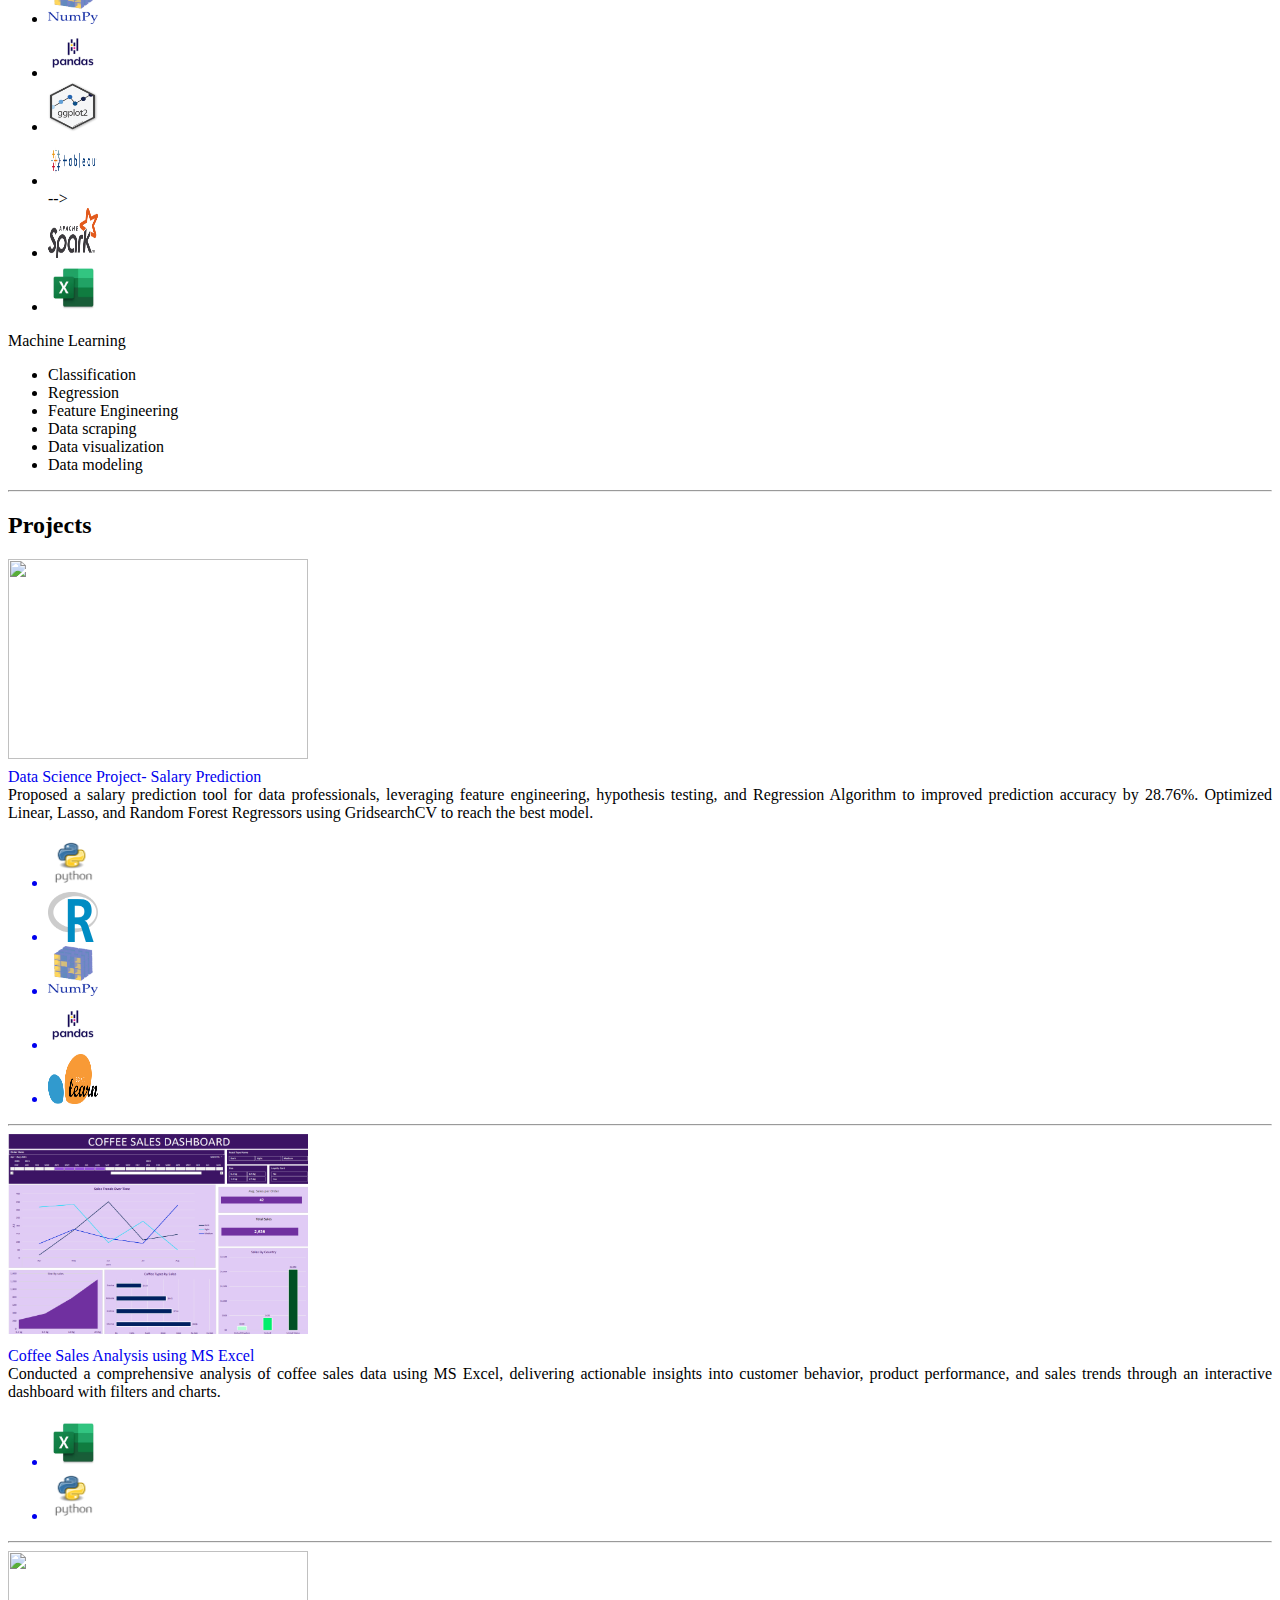
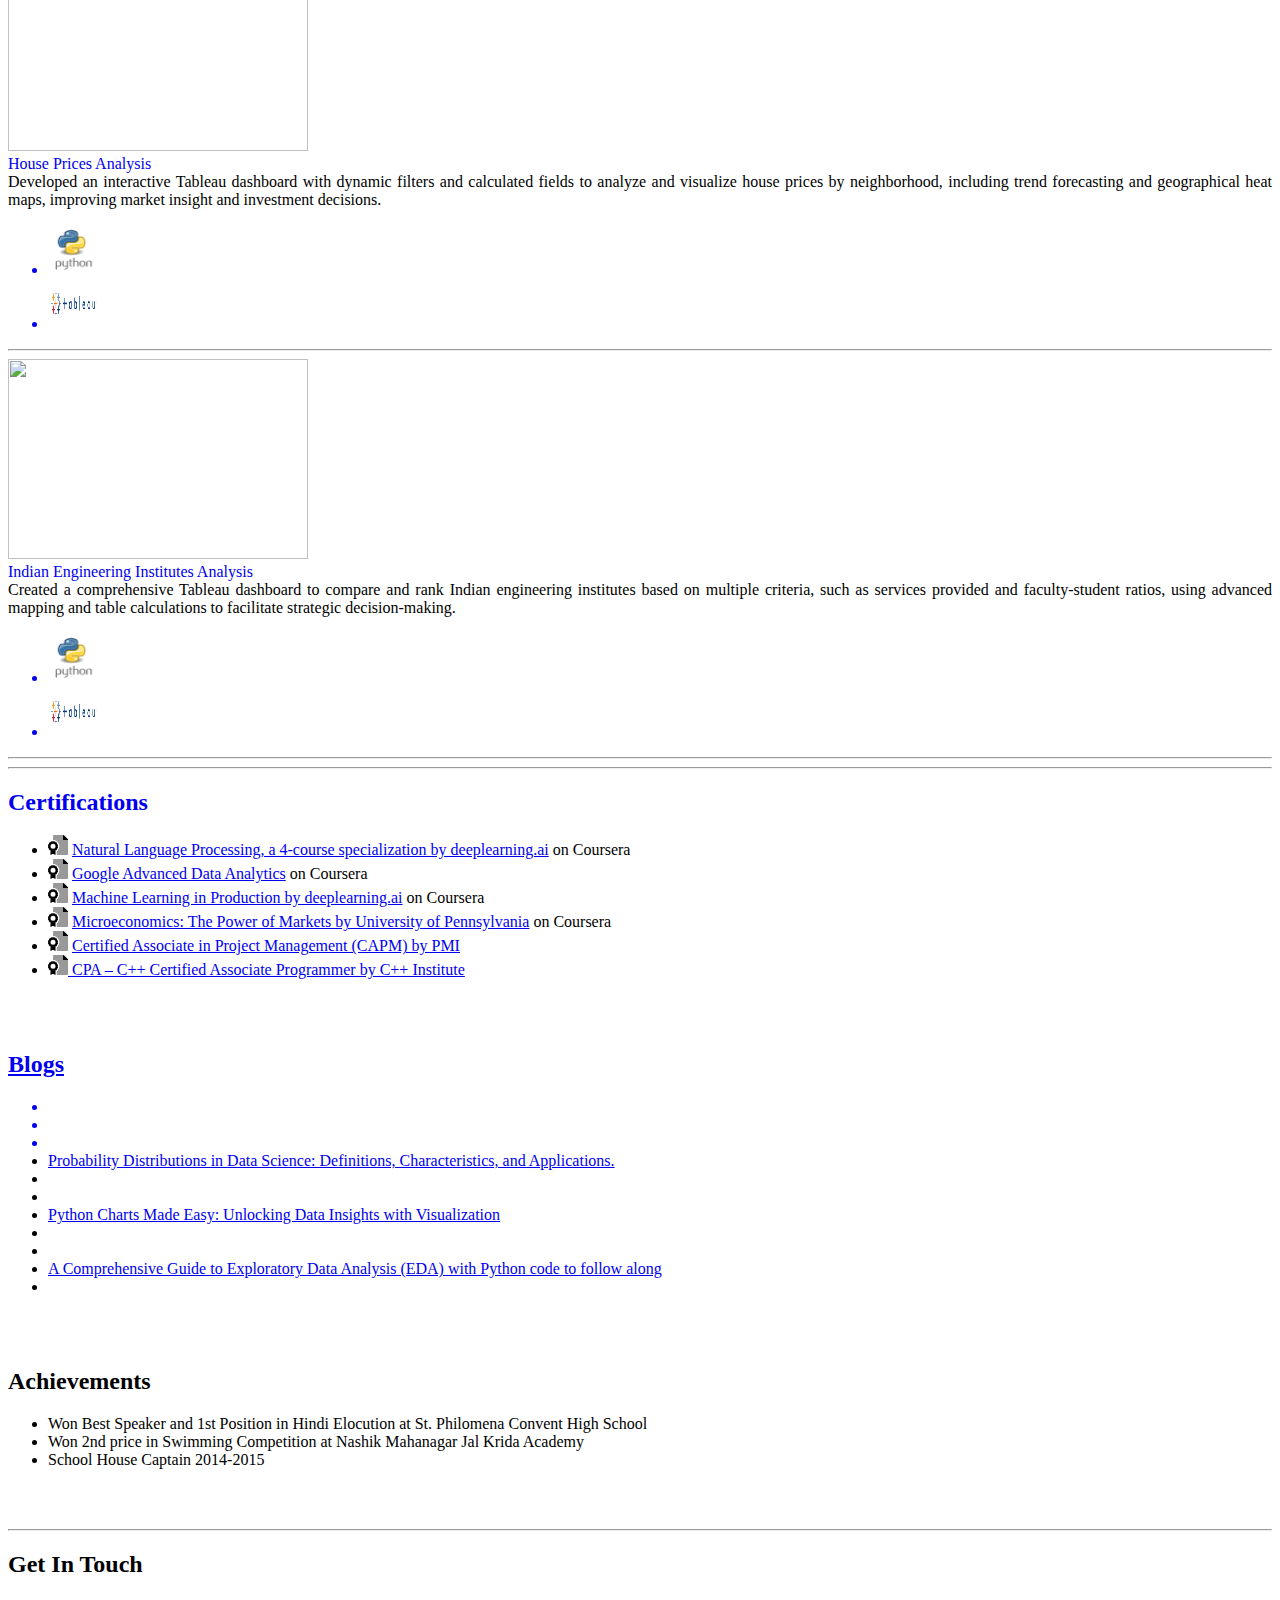
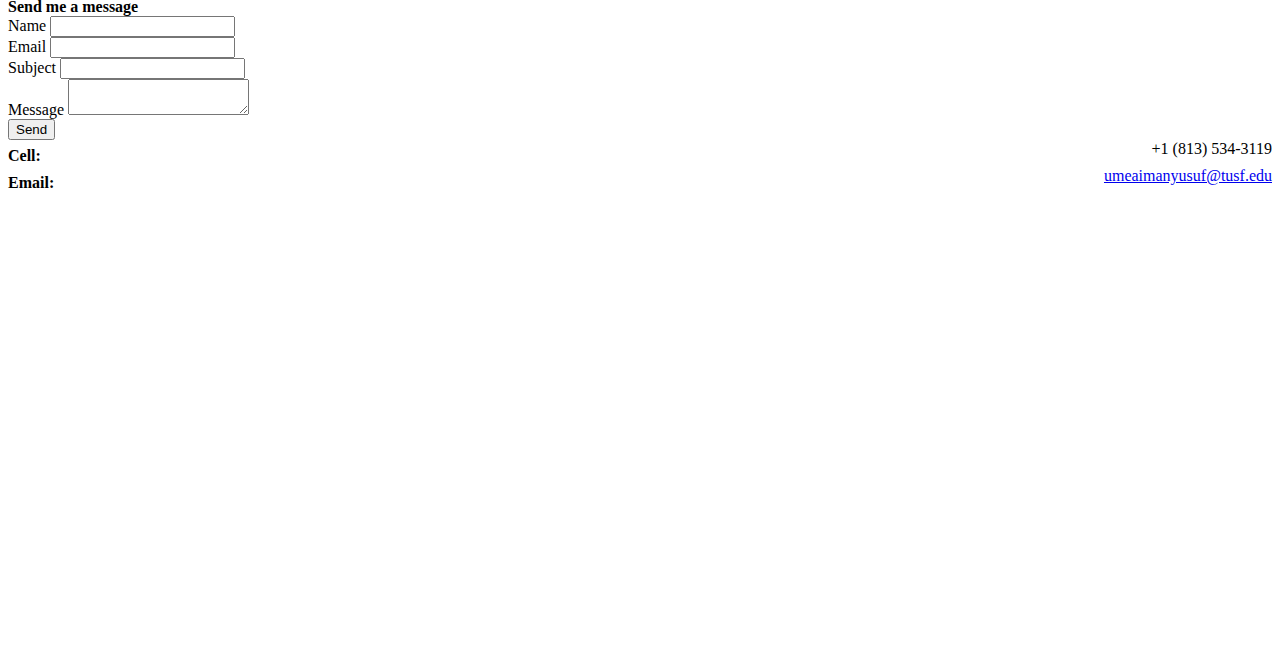
==== commit 8d10bb98: "Update index.html" ====
--- a/index.html
+++ b/index.html
@@ -81,7 +81,7 @@
 	</div>
 	<p class="lead mb-5" style="text-align: justify; text-justify: inter-word;">Hello! I am currently a Masters student in the <a href="https://www.usf.edu/business/graduate/ms-ai-business-analytics/index.aspx" target="_blank">Department of Artificial Intelligence (AI) and Business Analytics</a> at <a href="https://www.usf.edu/" target="_blank">University of South Florida, Tampa</a>.</p>
 <!-- 	<p class="lead mb-5" style="text-align: justify; text-justify: inter-word;">I have worked in <a href="http://faculty.cs.tamu.edu/xiahu/people.html" target="_blank">DATA Lab</a> under the supervision of Prof. <a href="http://faculty.cs.tamu.edu/xiahu/index.html" target="_blank">Xia (Ben) Hu</a>. I have applied AutoML techniques to Natural Language Processing tasks such as Named Entity Recognition. My research interests include Machine Learning, Deep Learning and Natural Language Processing.</p> -->
-	<p class="lead mb-5" style="text-align: justify; text-justify: inter-word;">I am specializing in Data Analysis, Data Science, and Business Analytics. My experience includes working with Ernst & Young (EY) and LTIMindree for over more than 3 years in handling end-to-end data projects. </p></br>
+	<p class="lead mb-5" style="text-align: justify; text-justify: inter-word;">I am specializing in Data Analysis, Data Science, and Business Analytics. My experience includes working with <a href="https://www.ey.com/en_in" target="_blank">Ernst & Young LLP </a> and <a href="https://www.ltimindtree.com/" target="_blank">LTIMindree</a> for over more than 3 years in handling end-to-end data projects.</p></br>
 	<p class="lead mb-5" style="text-align: justify; text-justify: inter-word;">Currently, I am working on a research project focused on applying machine learning in the healthcare domain under the guidance of Prof. <a href="https://www.usf.edu/business/about/bios/sheybani-ehsan.aspx" target="_blank">Ehsan Sheybani</a>. </p></br>
 	<p class="lead mb-5" style="text-align: justify; text-justify: inter-word;"> I am eager to employ a passion for data-driven decision-making and proven leadership experience to contribute to effective business solutions and organizational growth. </p></br>
 
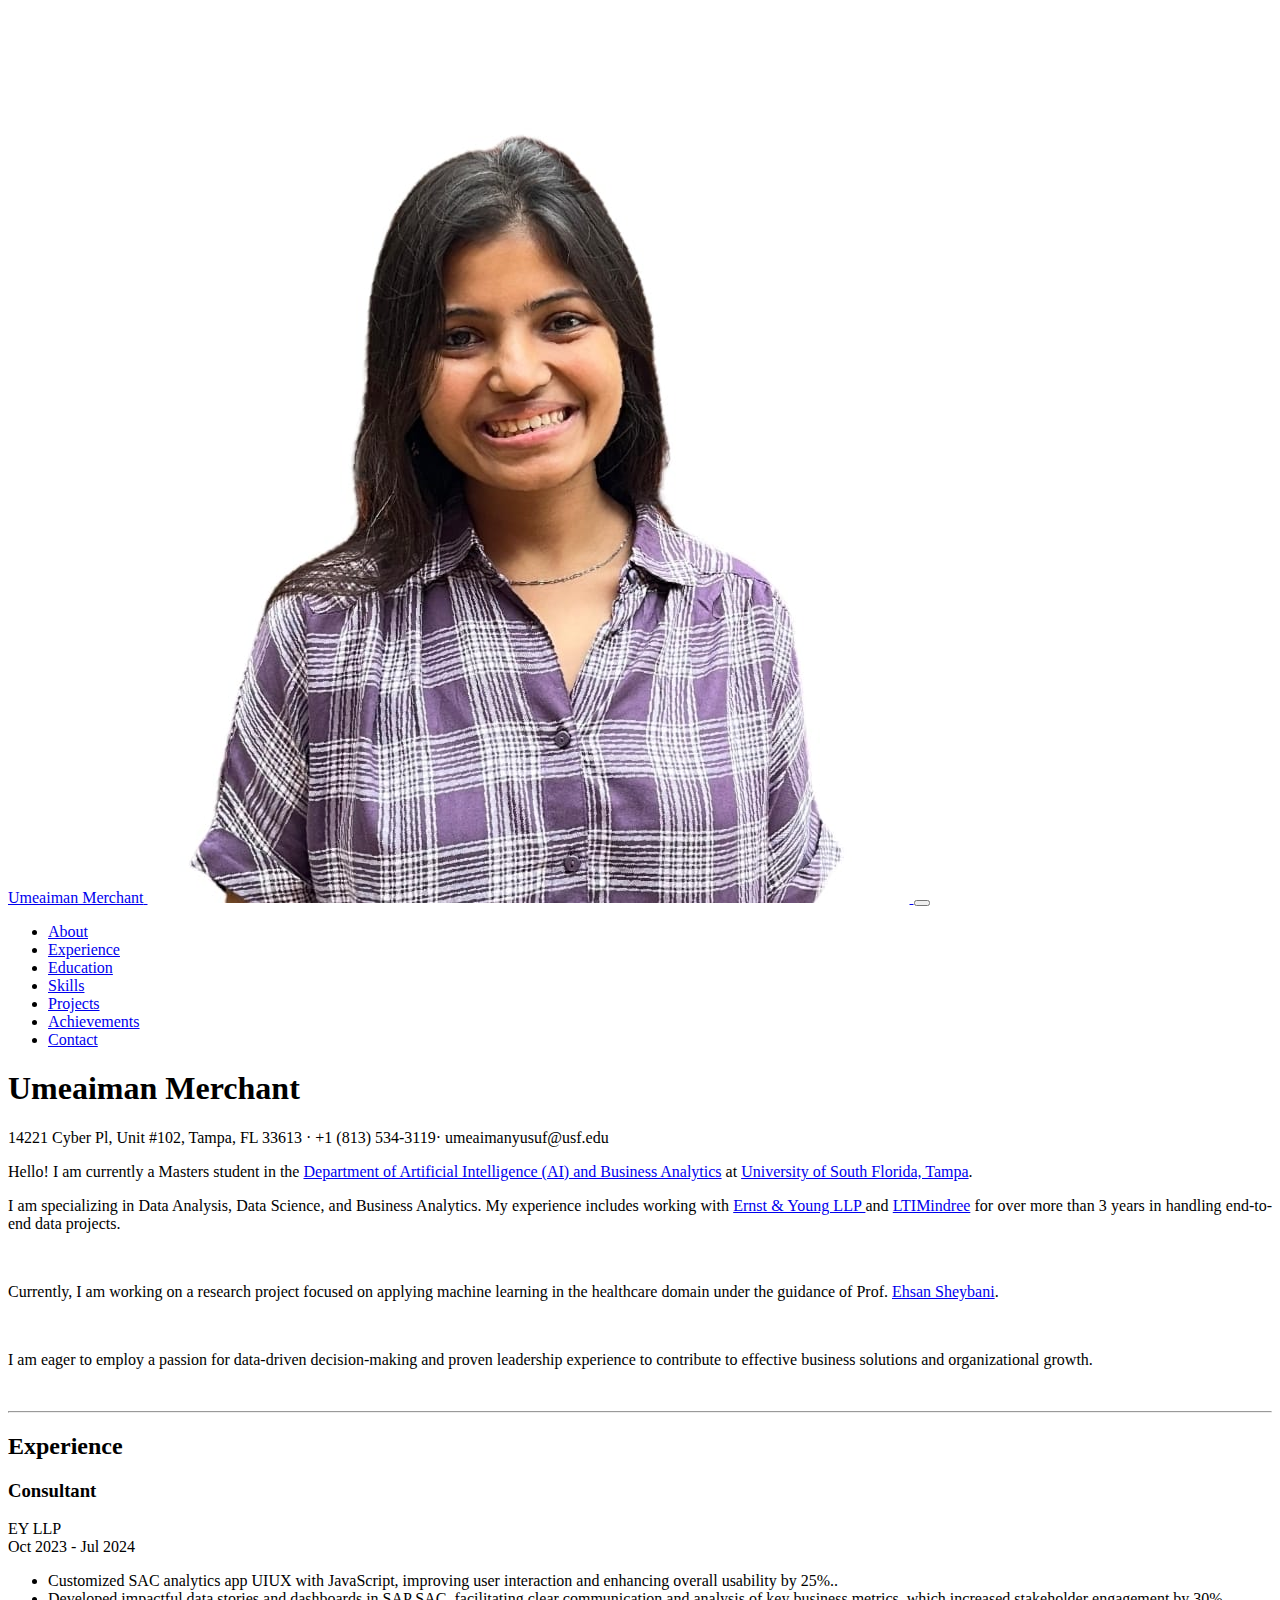
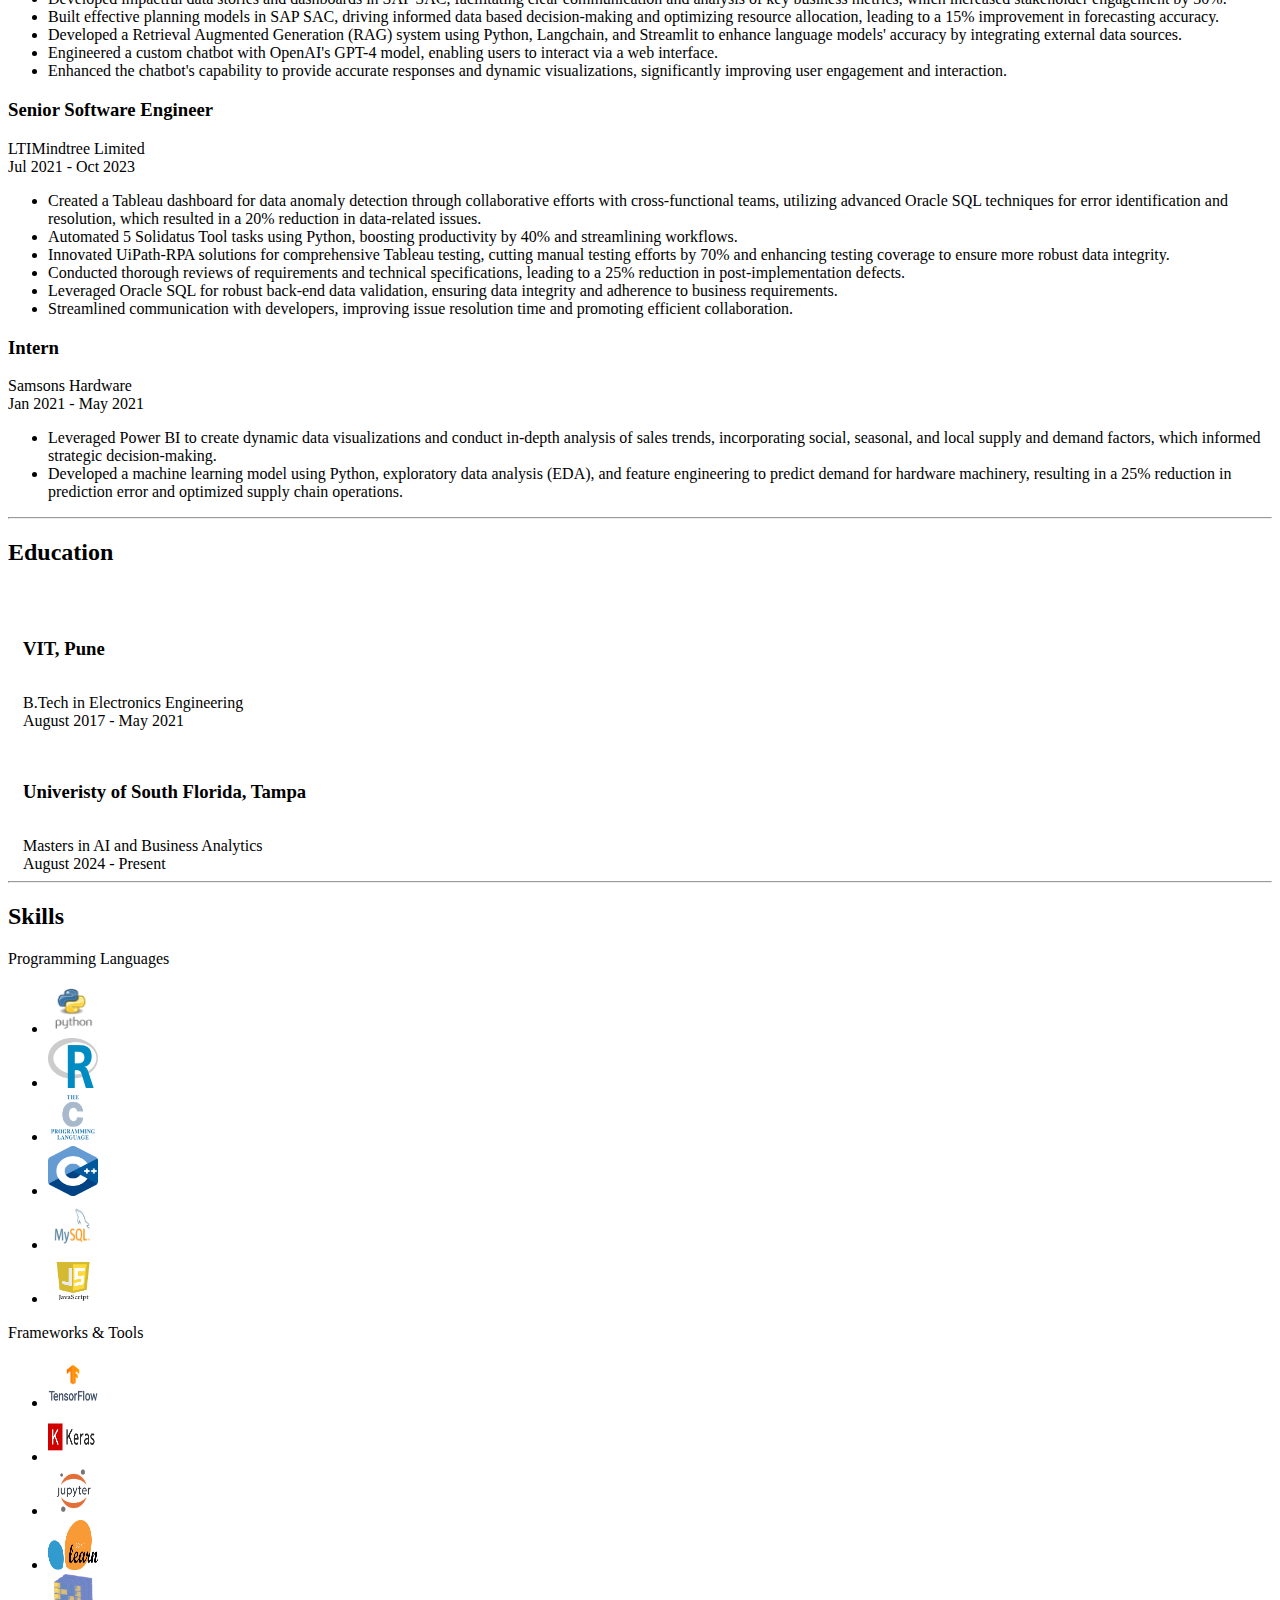
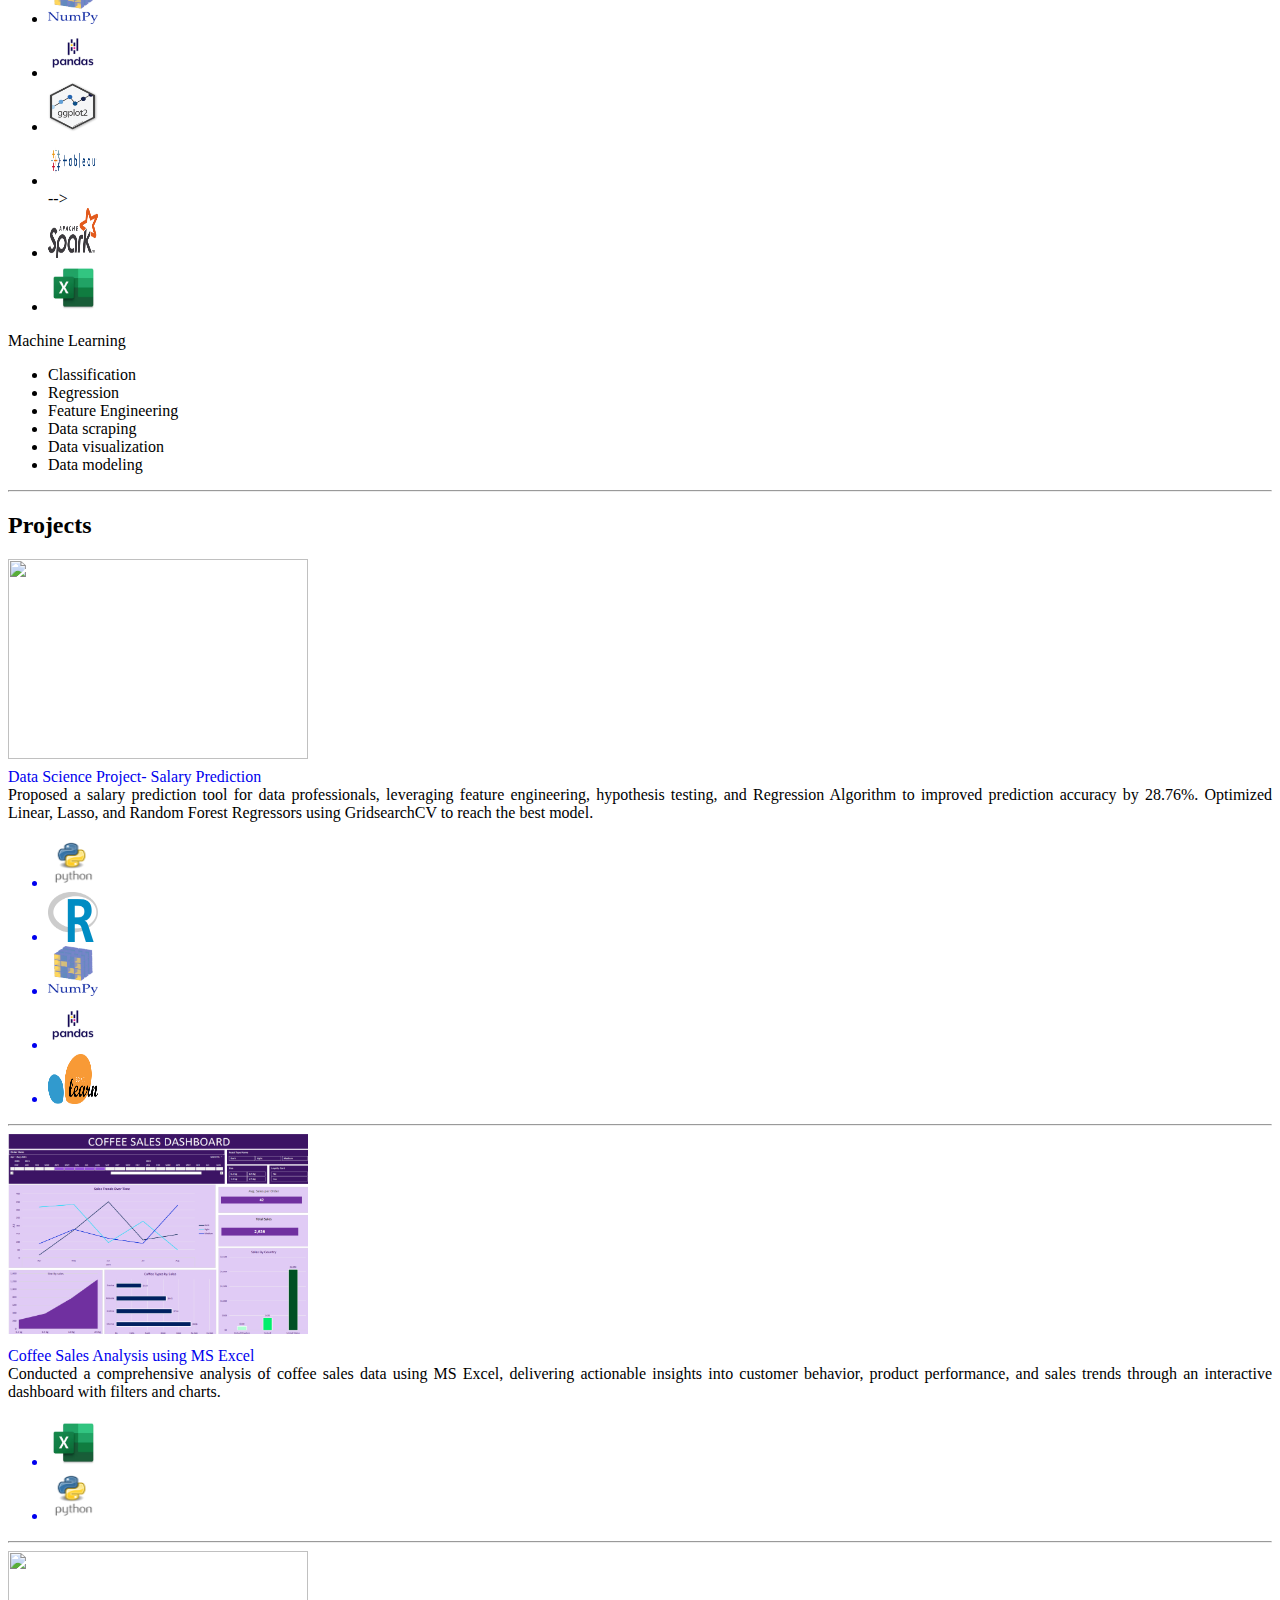
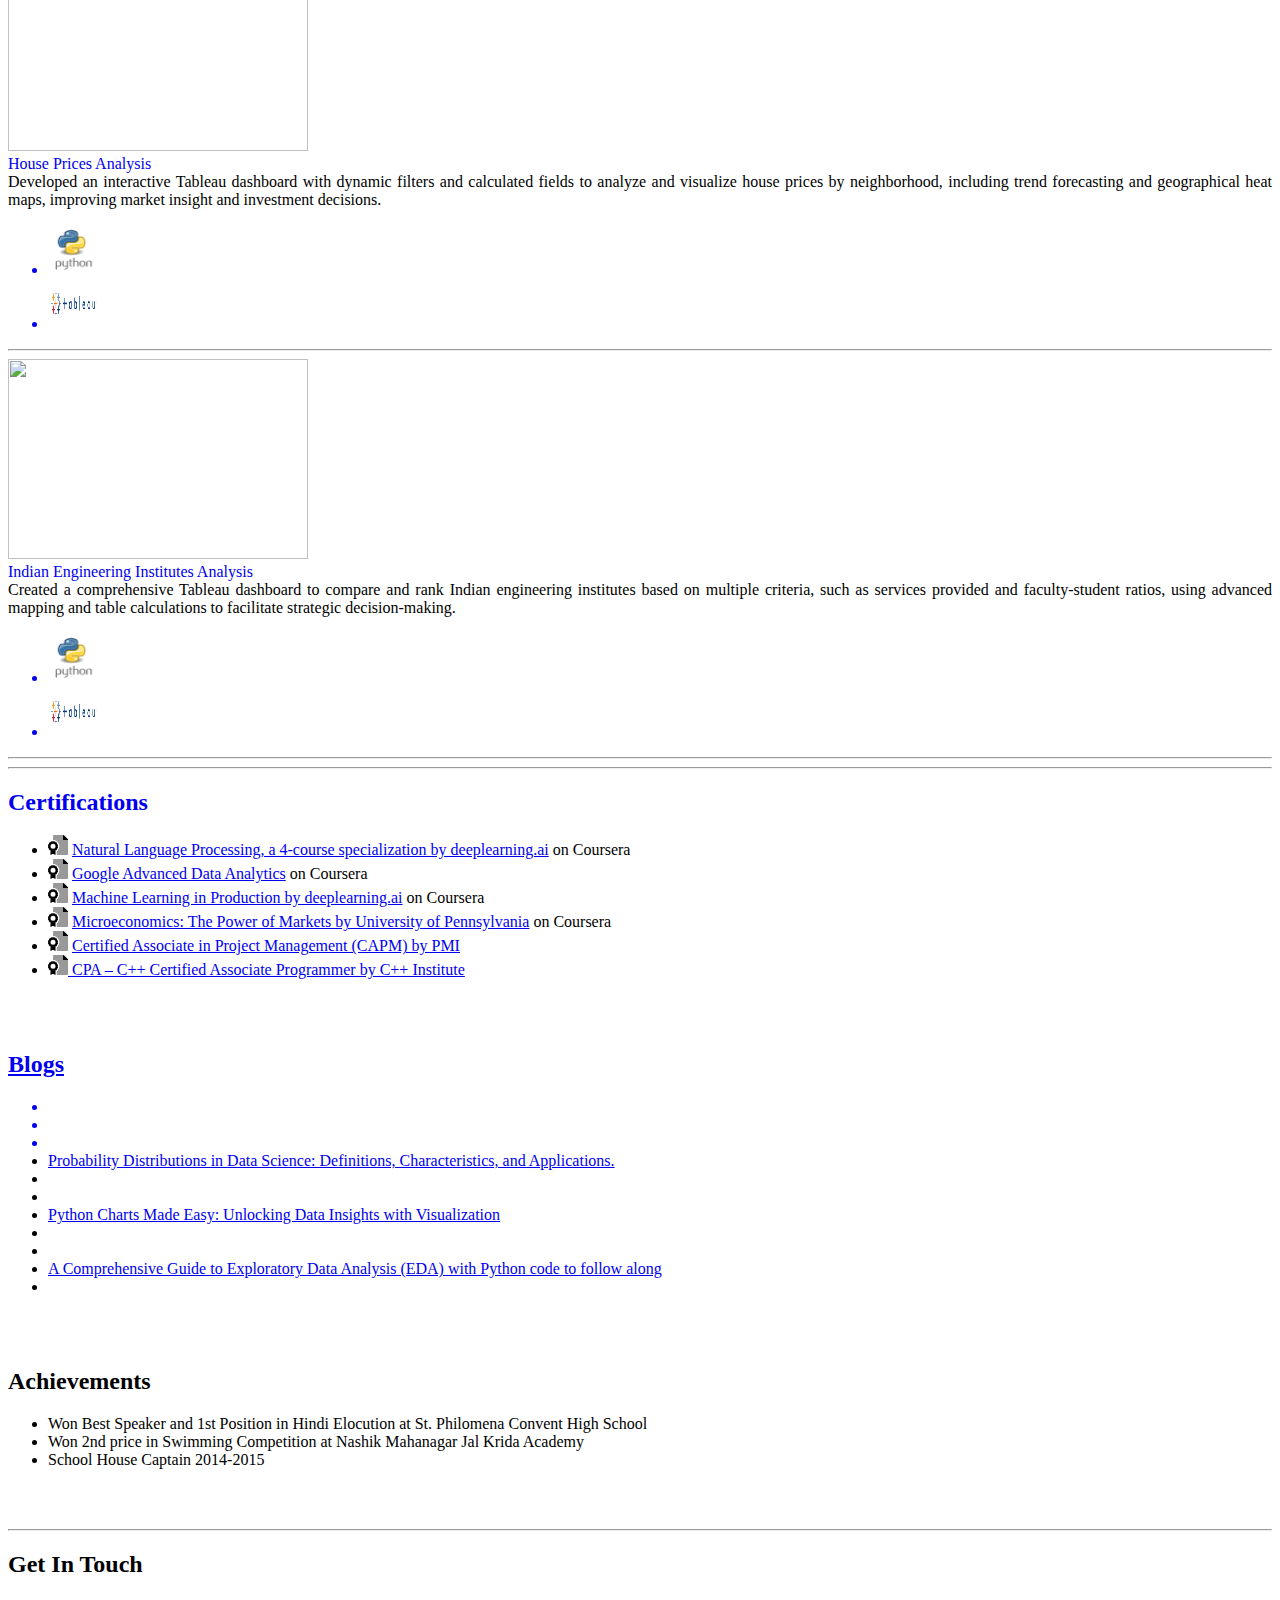
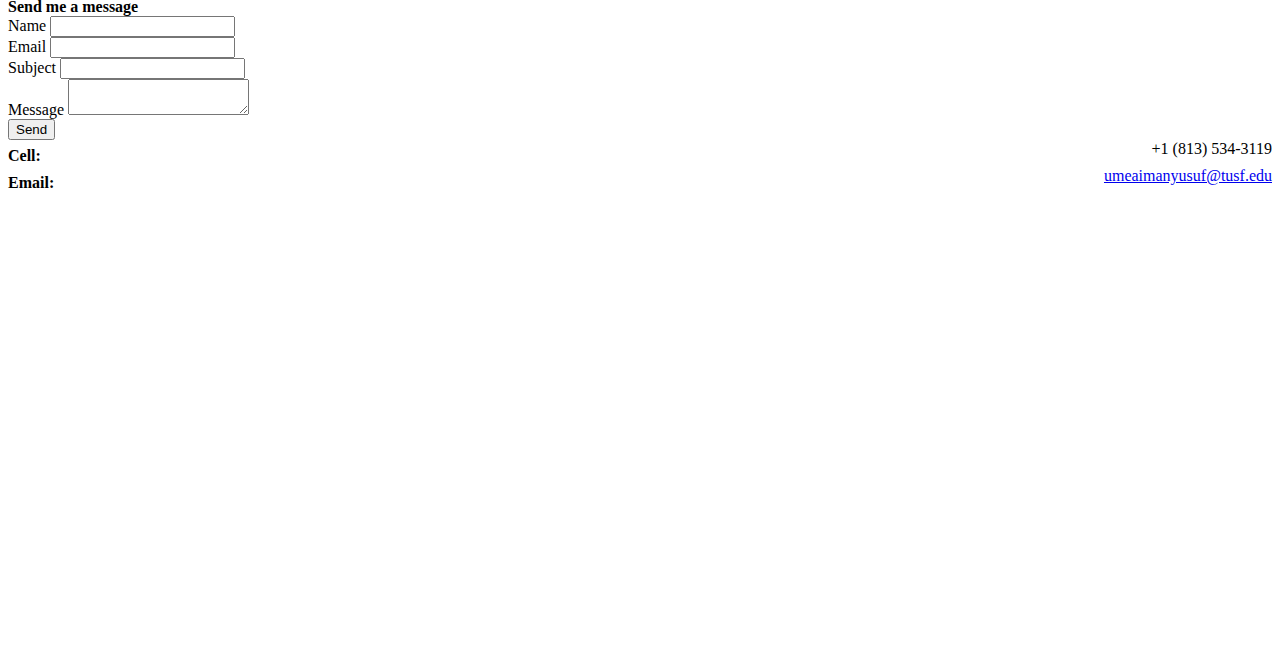
==== commit 52306a5b: "Update index.html" ====
--- a/index.html
+++ b/index.html
@@ -166,7 +166,7 @@
 
         <div class="resume-item d-flex flex-column flex-md-row justify-content-between mb-5">
           <div class="resume-content content-card d-flex flex-column">
-            <h3 class="mb-0">Data Analyst Intern</h3>
+            <h3 class="mb-0">Intern</h3>
             <div class="subheading mb-3">Samsons Hardware</br>Jan 2021 - May 2021</div>
             <ul>
 	    	<li>Leveraged Power BI to create dynamic data visualizations and conduct in-depth analysis of sales trends, incorporating social, seasonal, and local supply and demand factors, which informed strategic decision-making.</li>
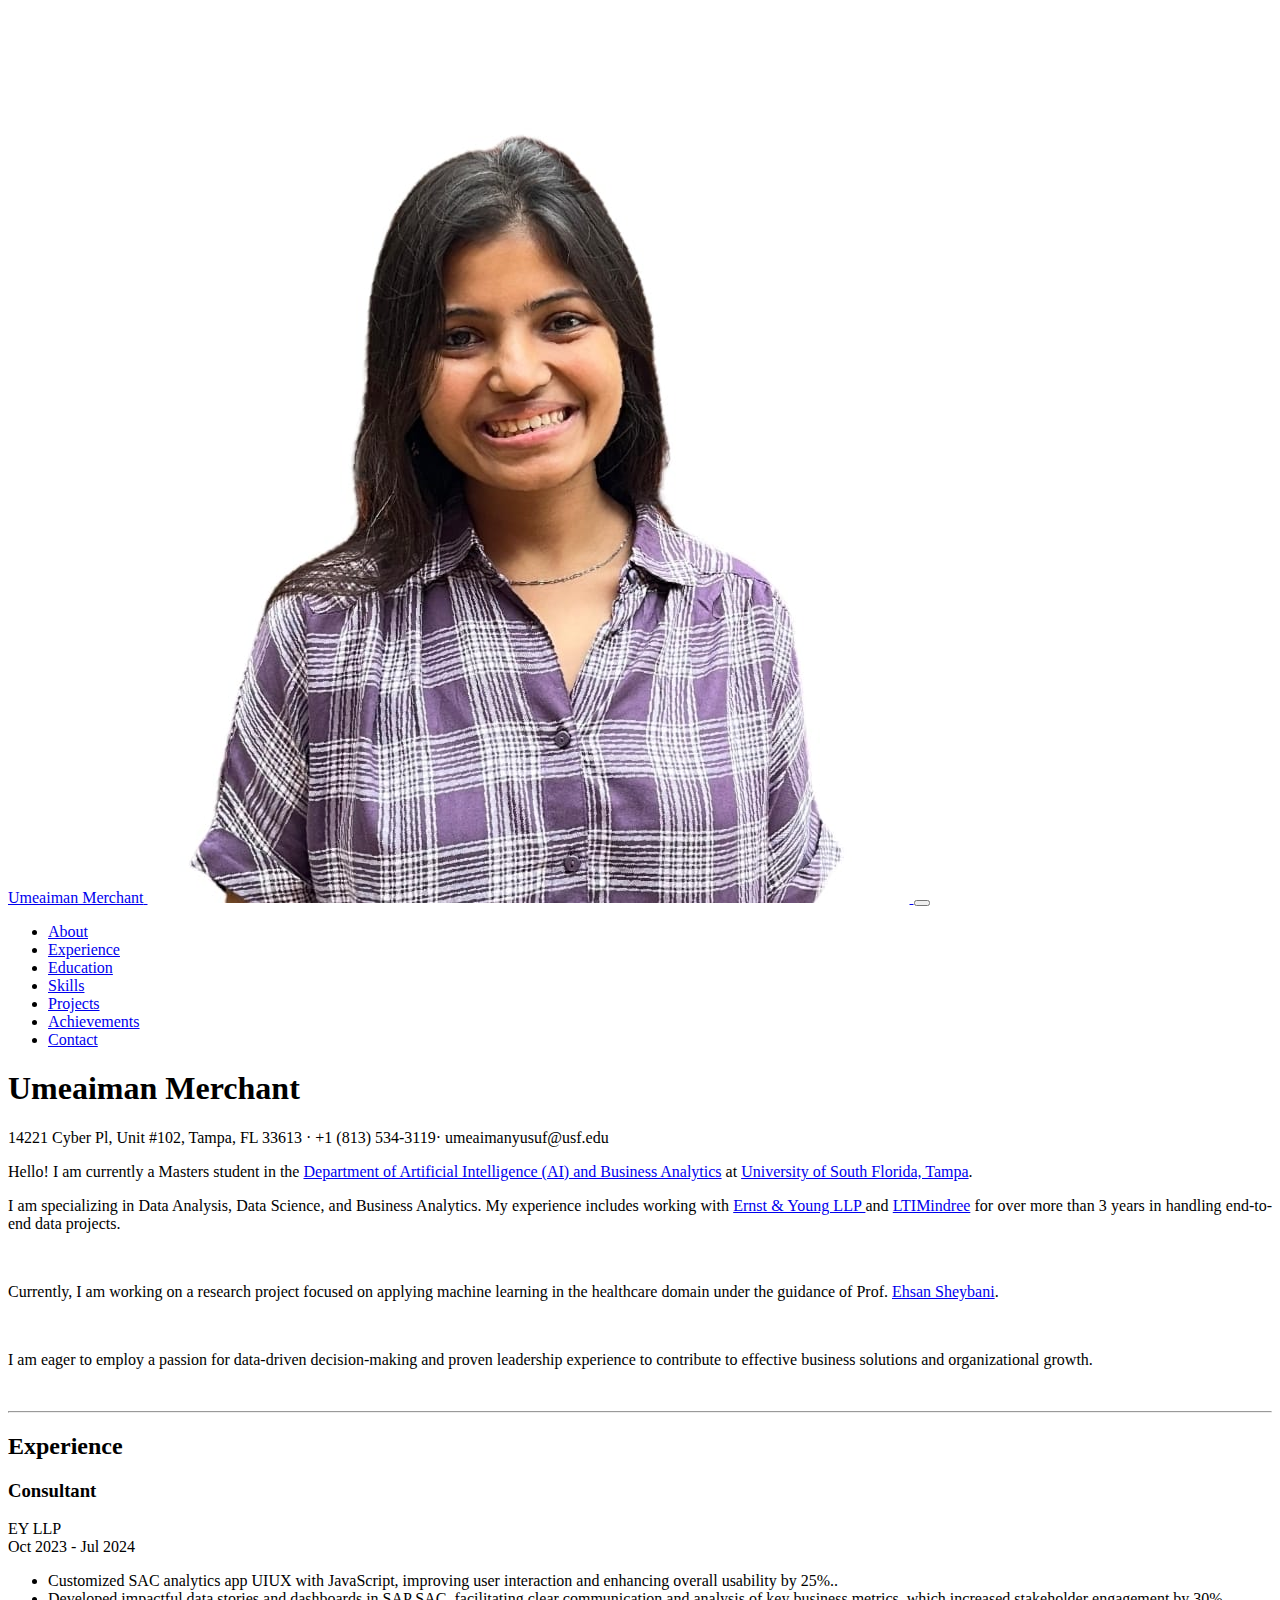
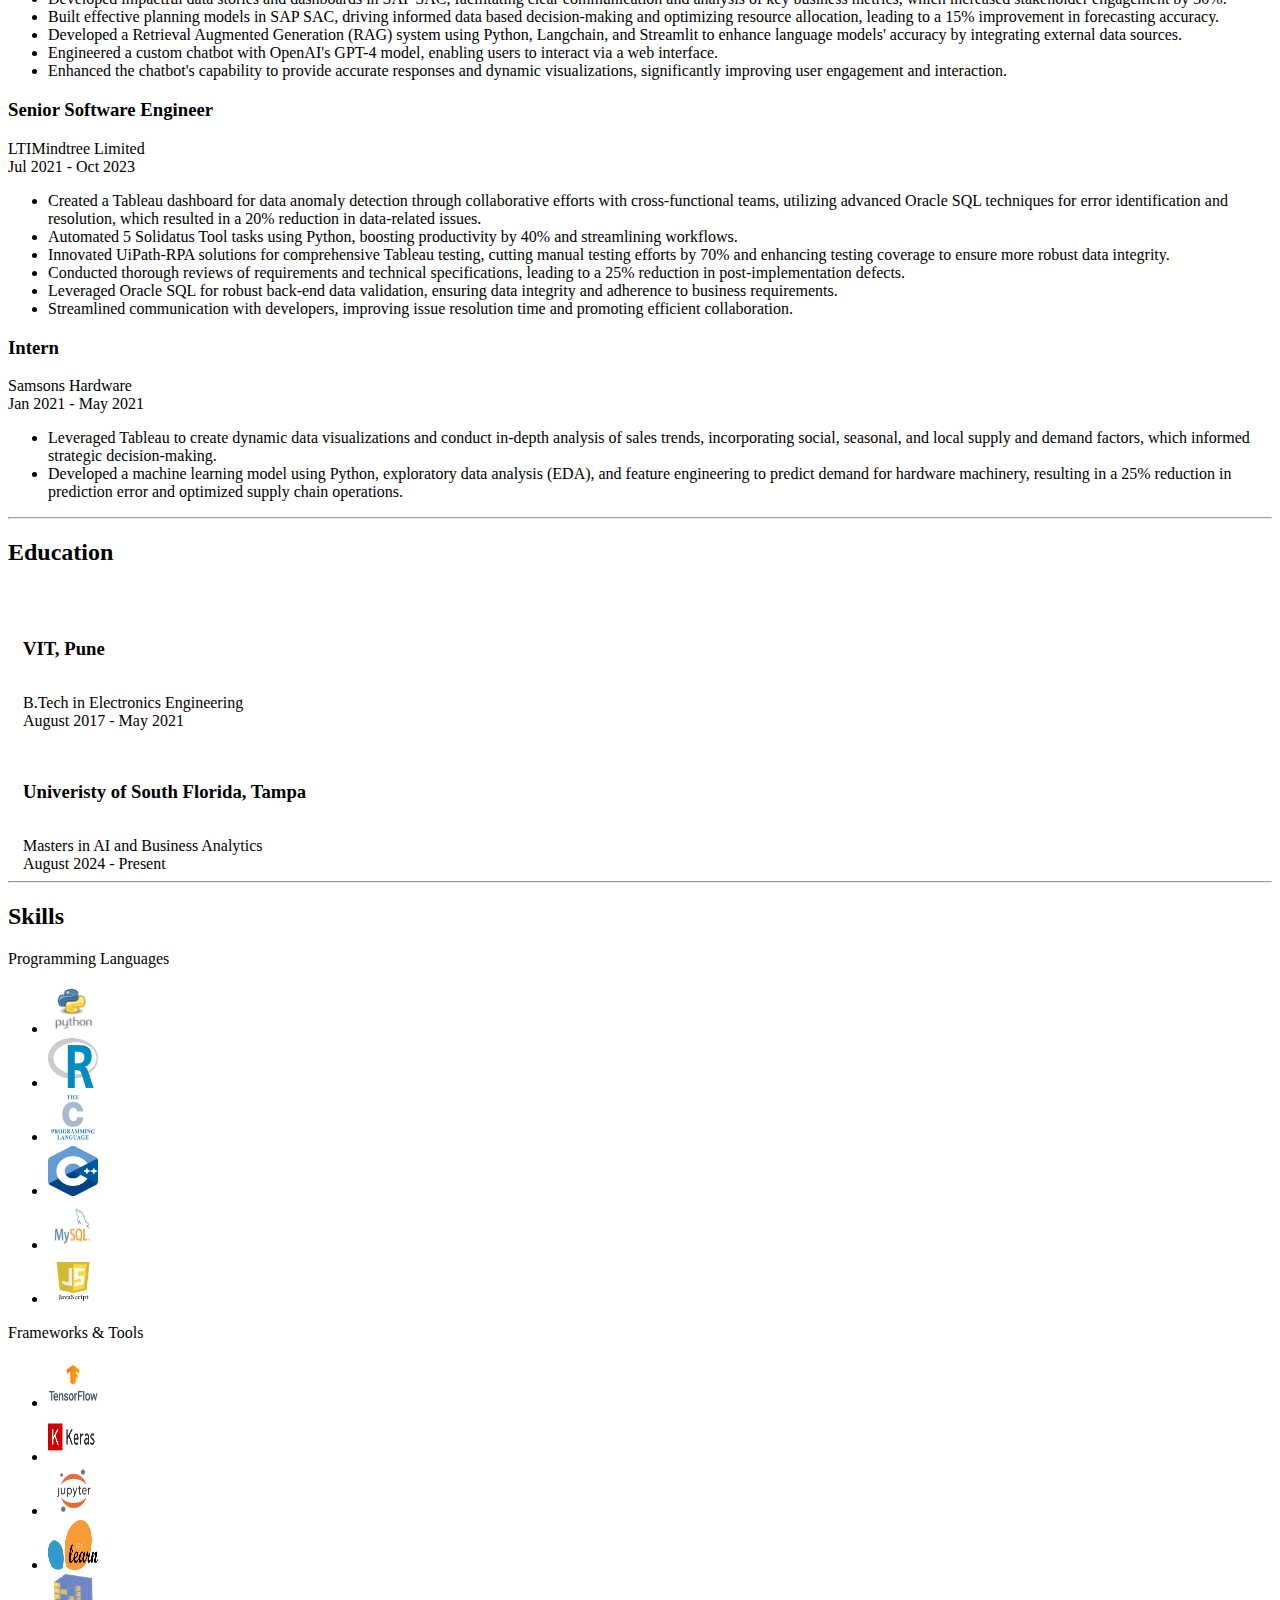
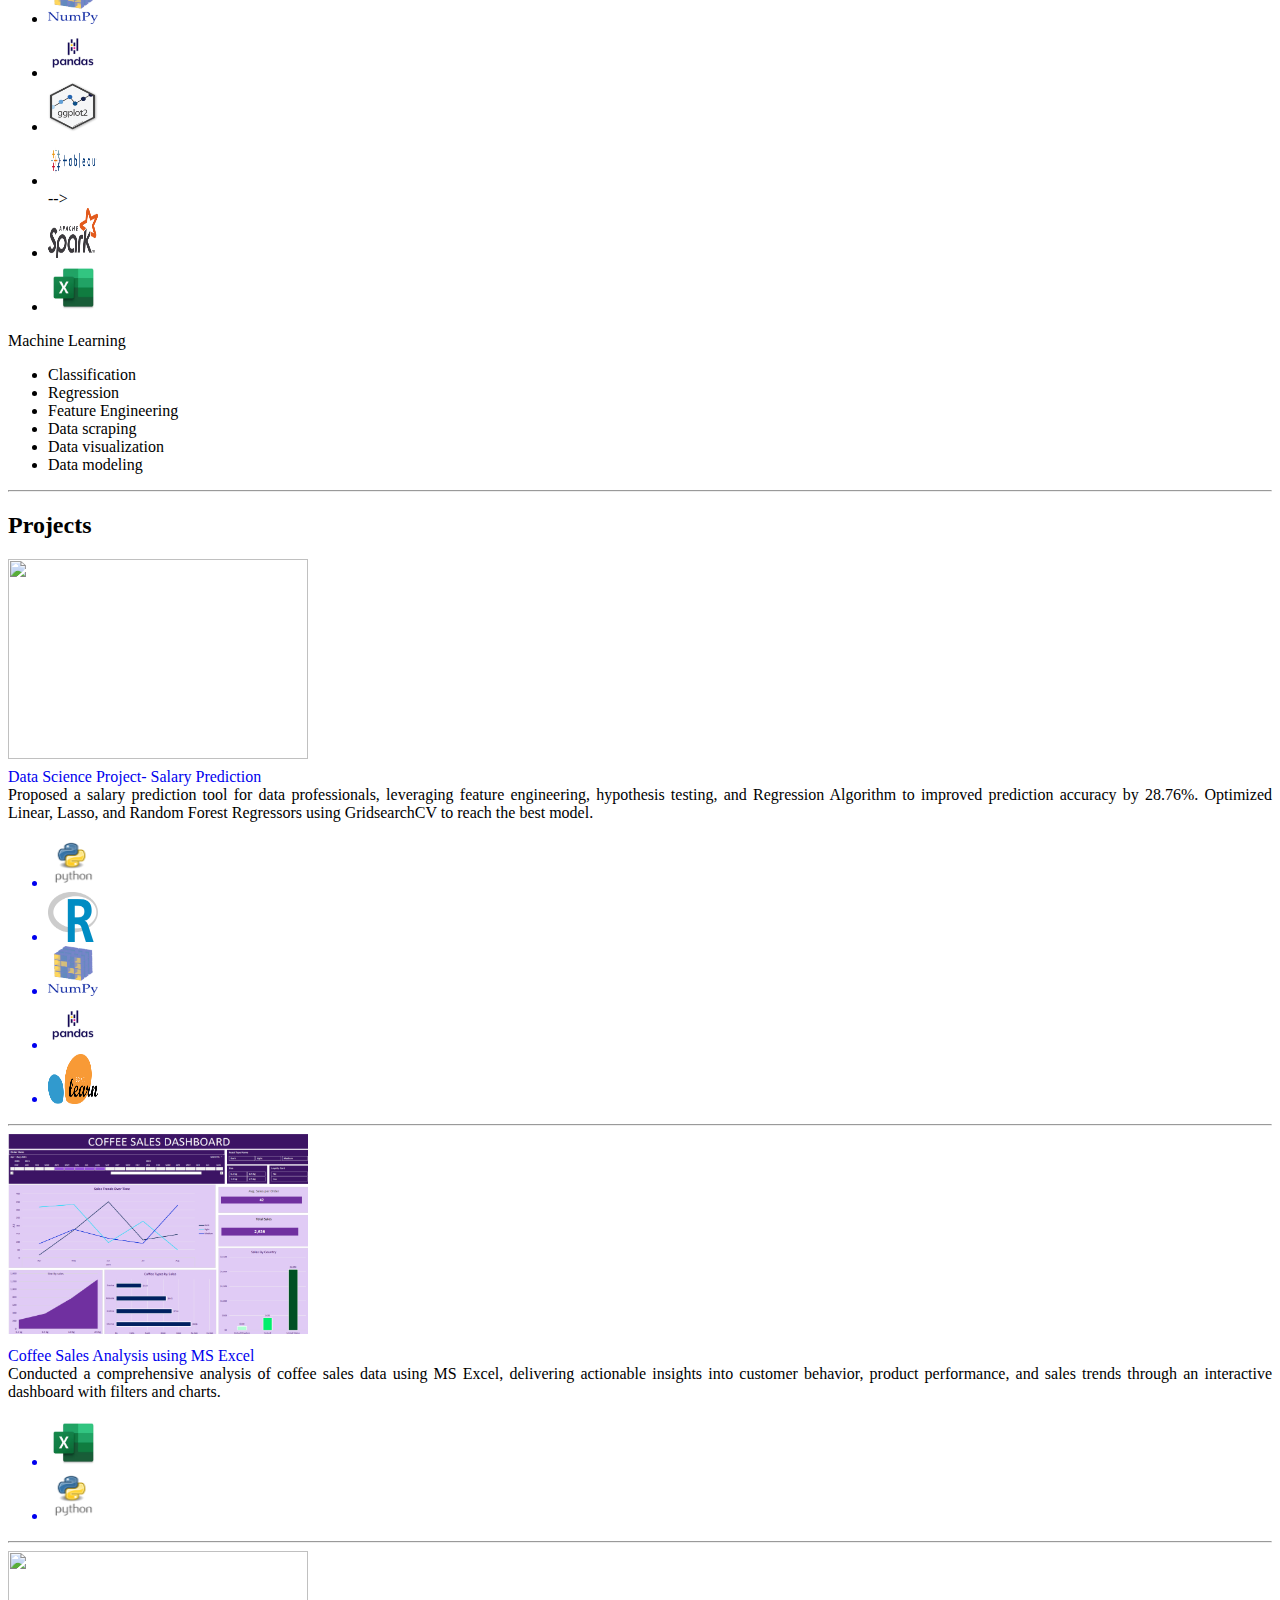
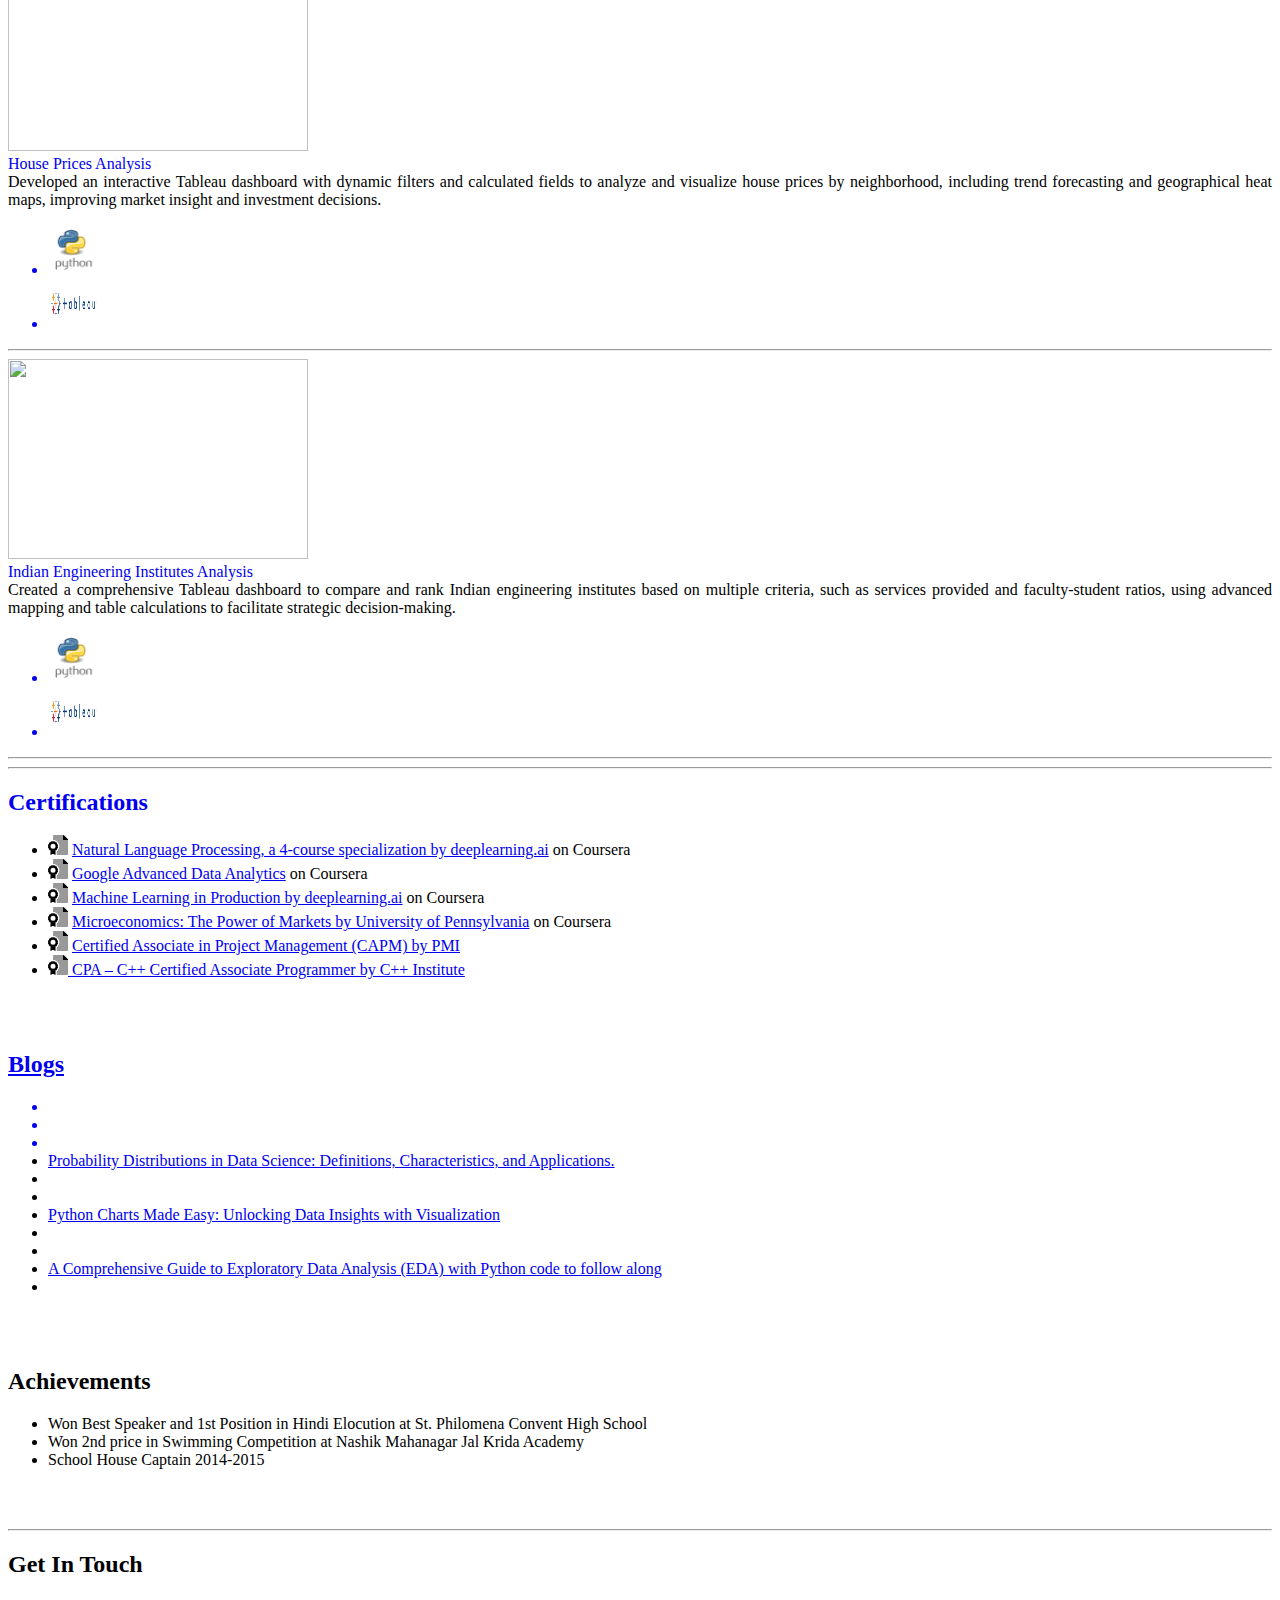
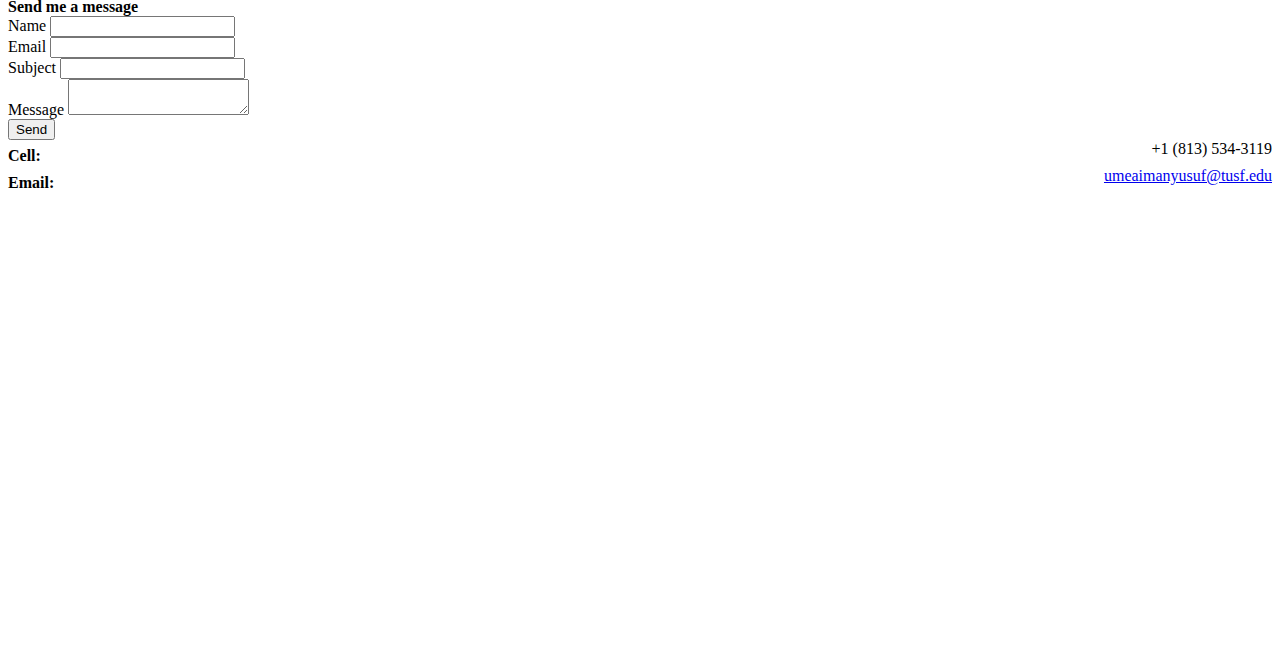
==== commit c1617f12: "Update index.html" ====
--- a/index.html
+++ b/index.html
@@ -169,7 +169,7 @@
             <h3 class="mb-0">Intern</h3>
             <div class="subheading mb-3">Samsons Hardware</br>Jan 2021 - May 2021</div>
             <ul>
-	    	<li>Leveraged Power BI to create dynamic data visualizations and conduct in-depth analysis of sales trends, incorporating social, seasonal, and local supply and demand factors, which informed strategic decision-making.</li>
+	    	<li>Leveraged Tableau to create dynamic data visualizations and conduct in-depth analysis of sales trends, incorporating social, seasonal, and local supply and demand factors, which informed strategic decision-making.</li>
 		<li>Developed a machine learning model using Python, exploratory data analysis (EDA), and feature engineering to predict demand for hardware machinery, resulting in a 25% reduction in prediction error and optimized supply chain operations.</li>
 	    </ul>
         	
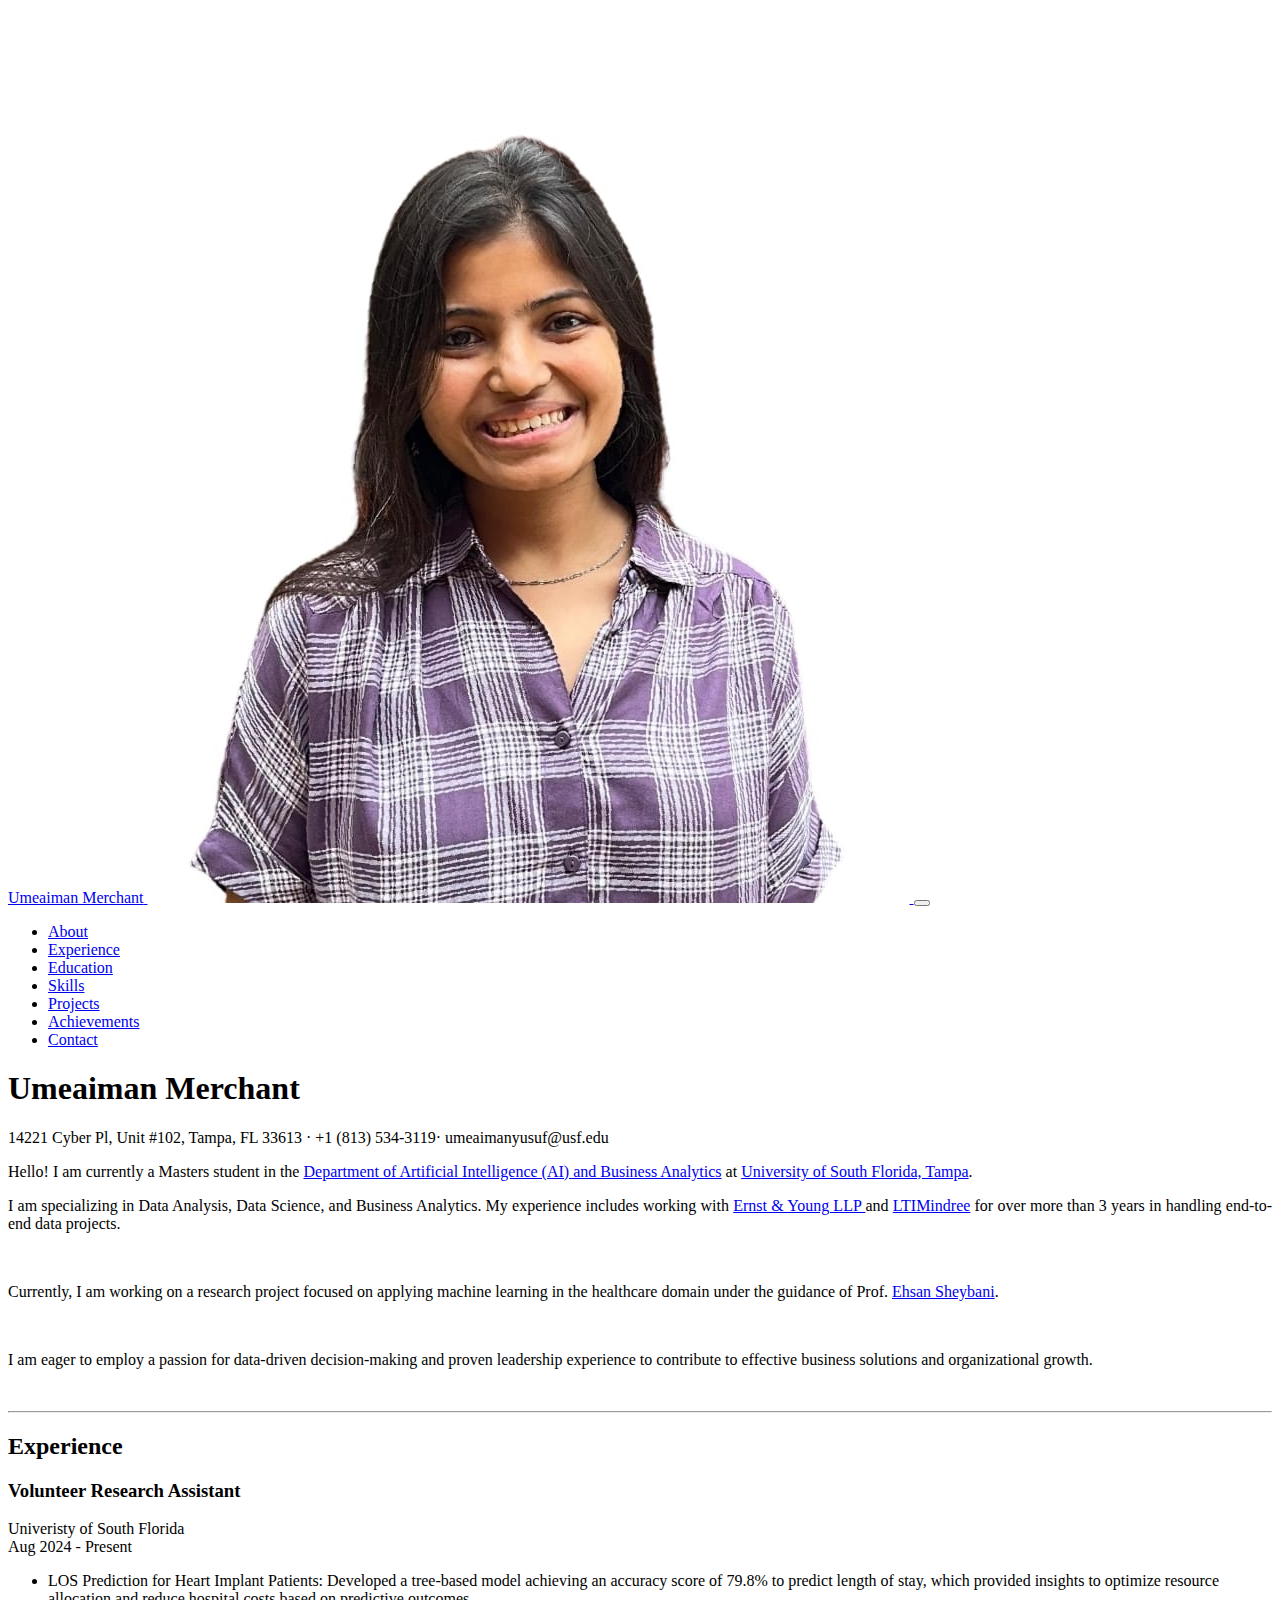
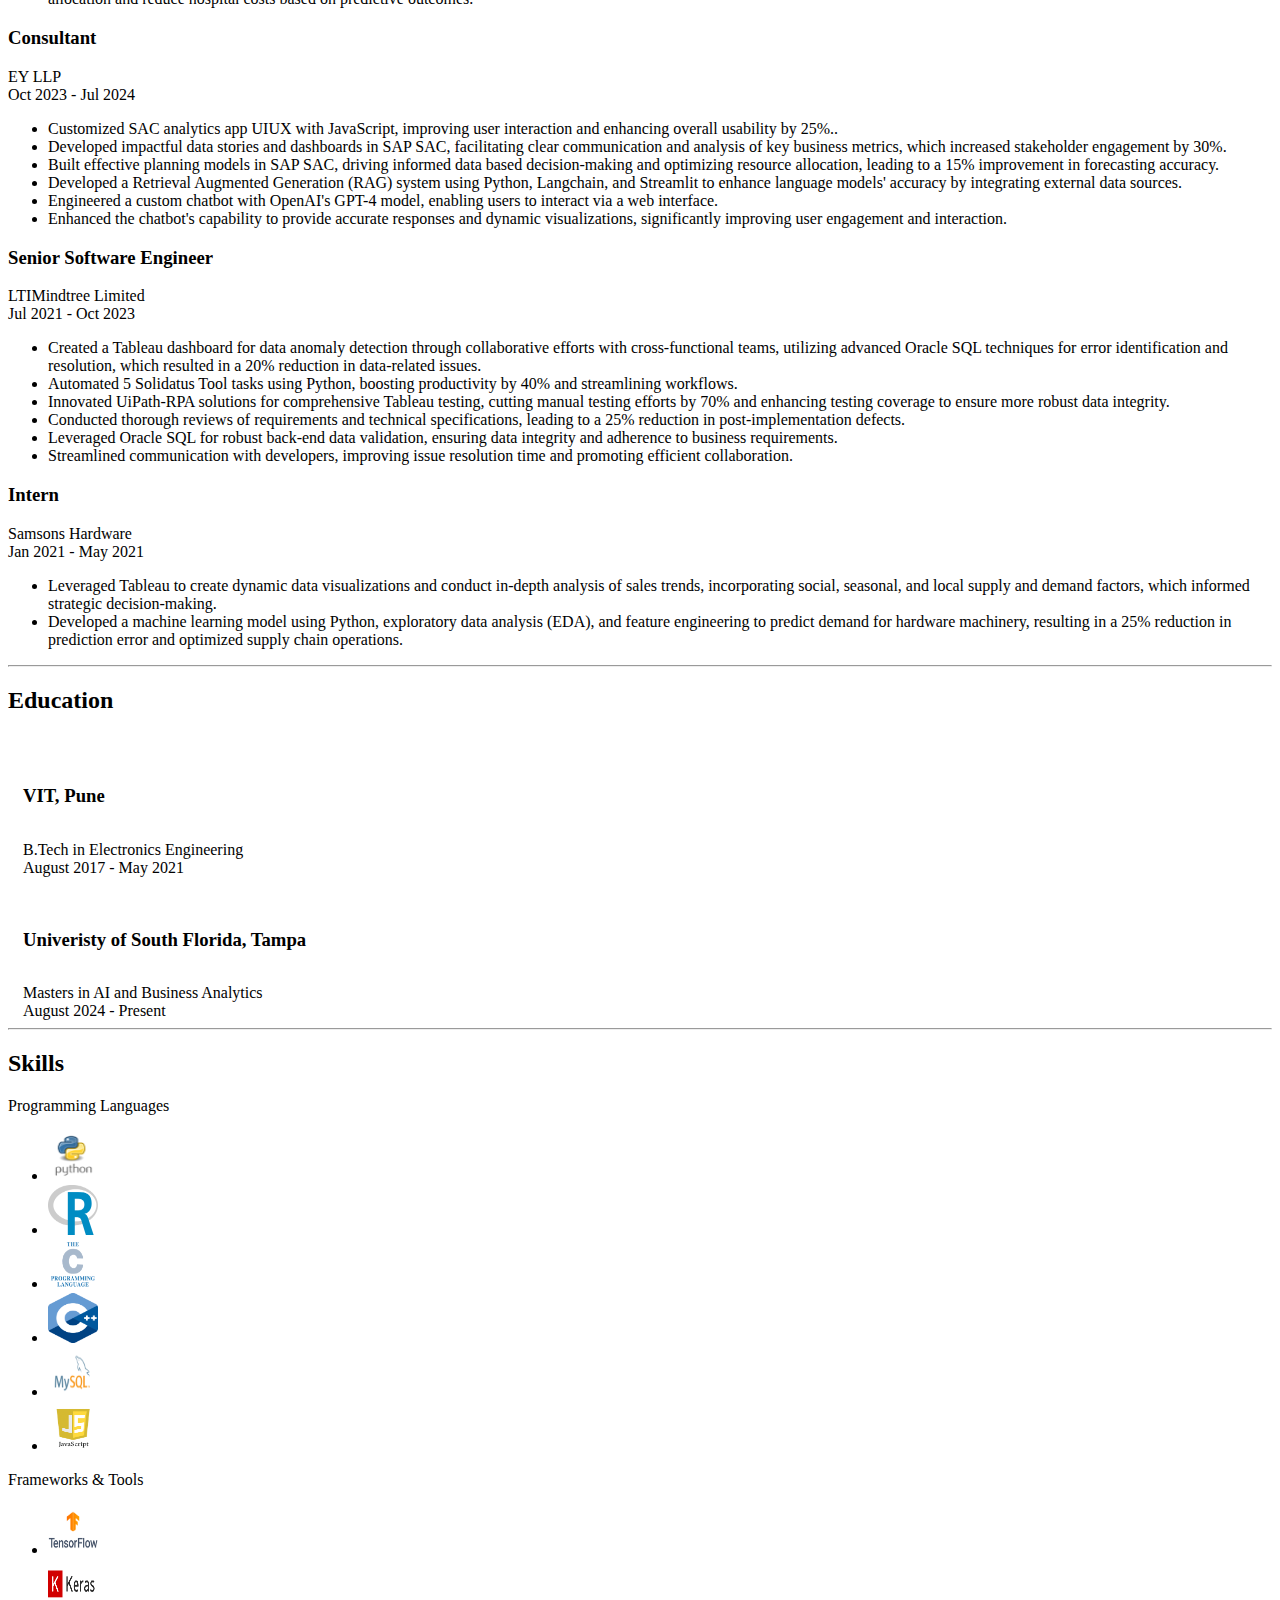
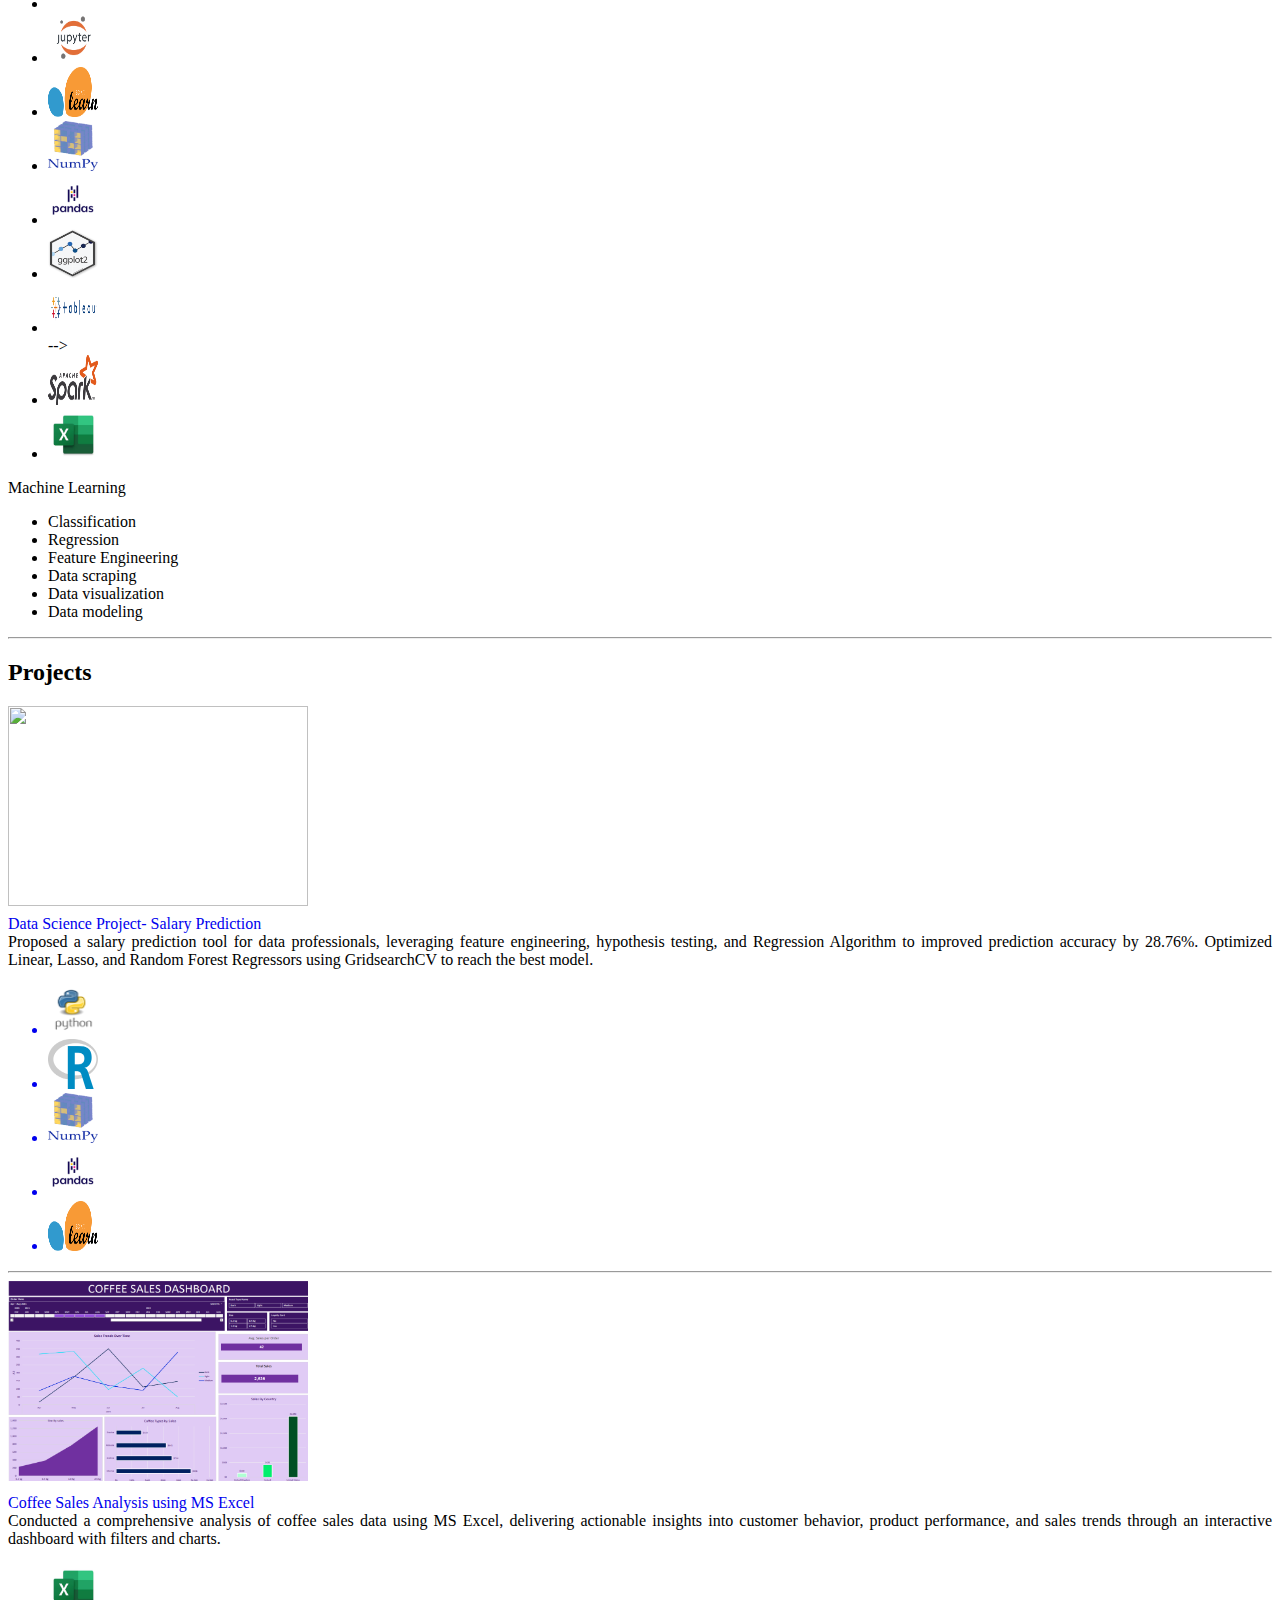
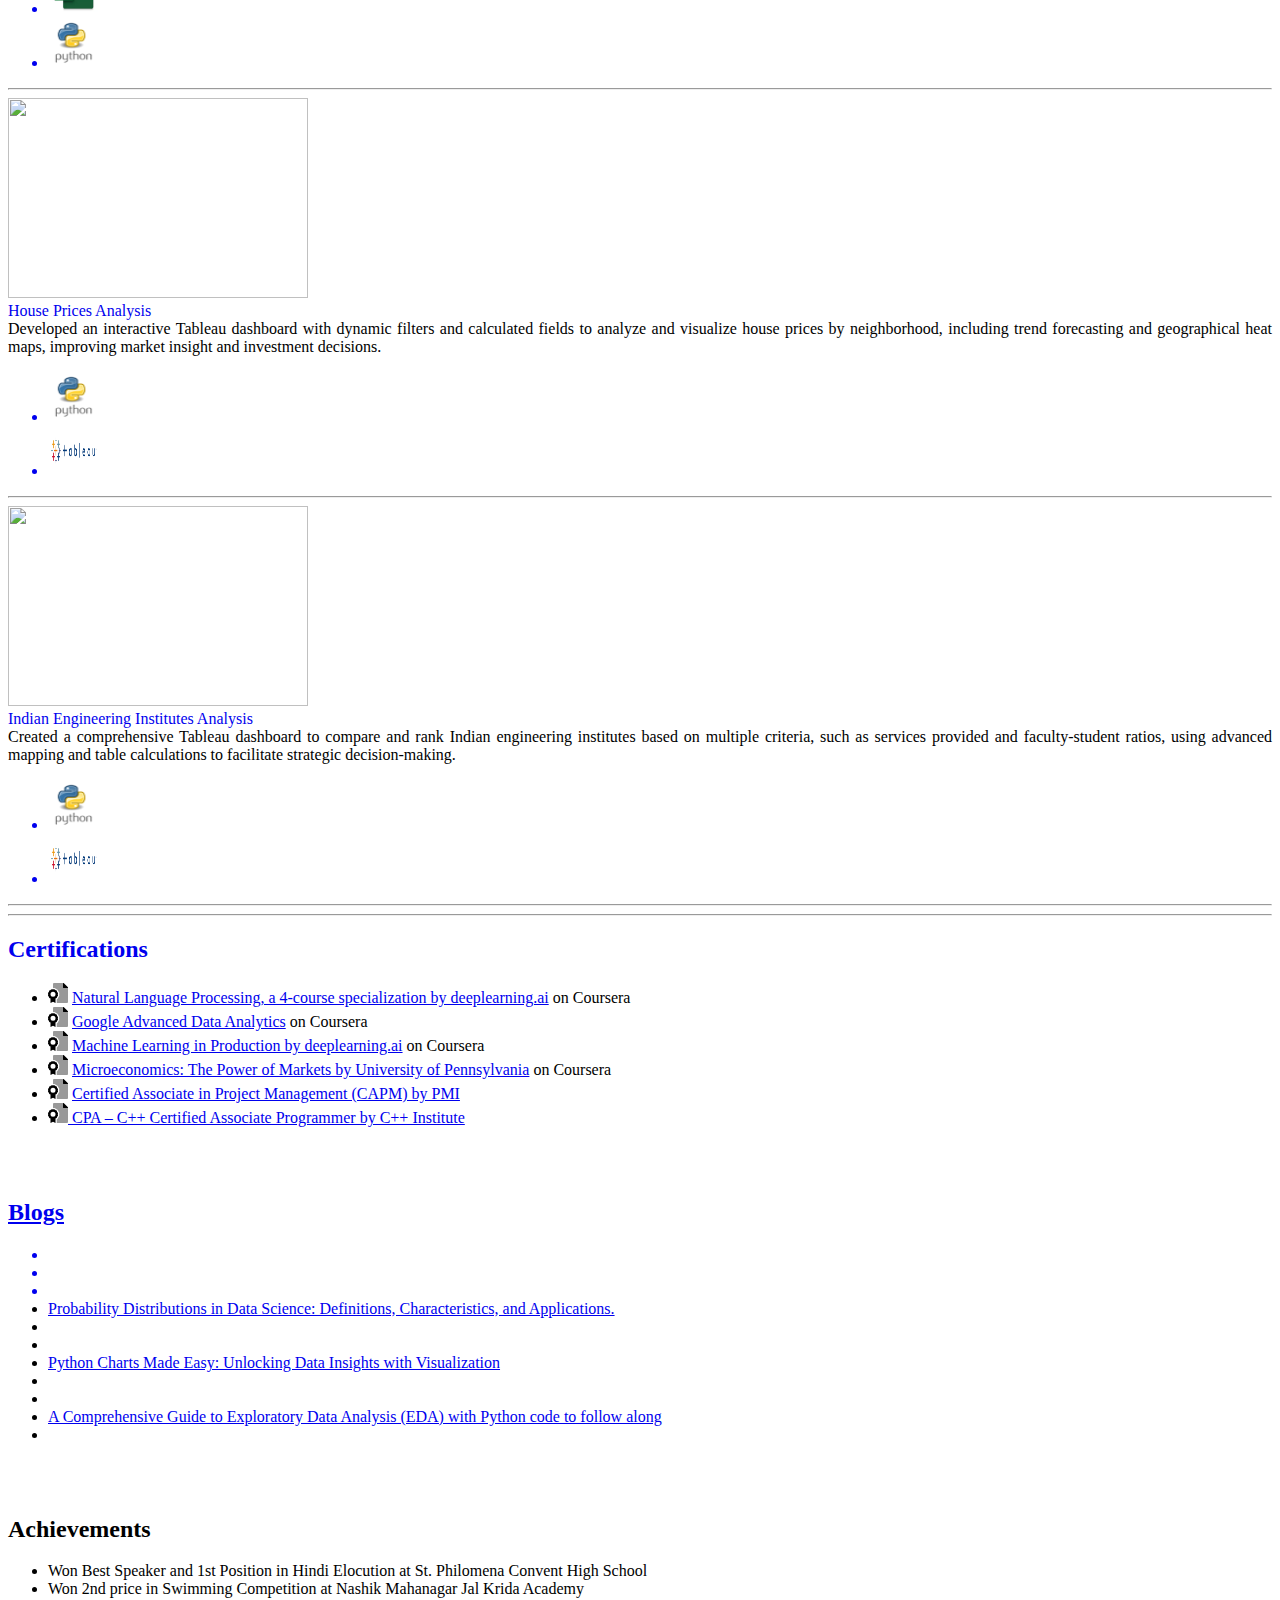
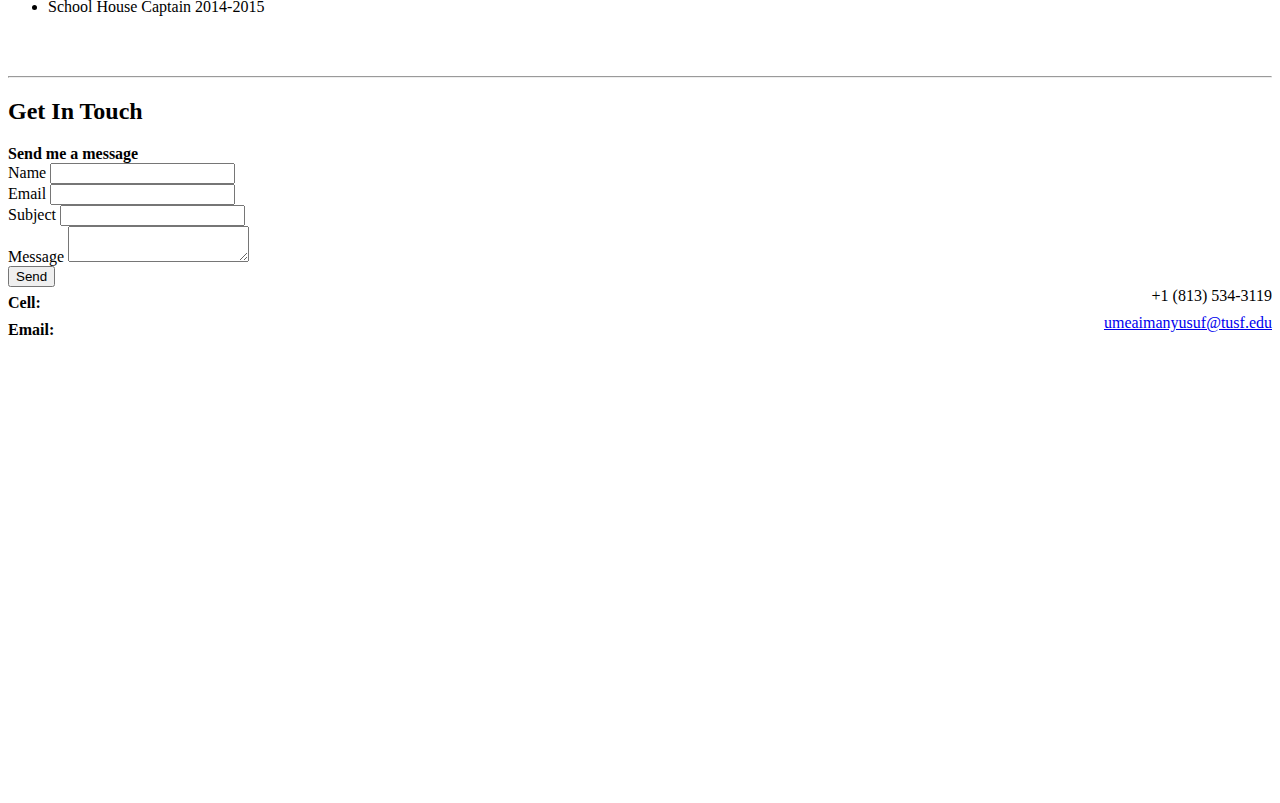
==== commit 063b9233: "Update index.html" ====
--- a/index.html
+++ b/index.html
@@ -111,7 +111,27 @@
     <section class="resume-section p-3 p-lg-5 d-flex justify-content-center" id="experience">
       <div class="w-100">
         <h2 class="mb-5">Experience</h2>
-
+	<div class="resume-item d-flex flex-column flex-md-row justify-content-between mb-5">
+          <div class="resume-content content-card d-flex flex-column">
+            <h3 class="mb-0">Volunteer Research Assistant </h3>
+	    <div class="subheading mb-3">Univeristy of South Florida</br>Aug 2024 - Present</div>
+            <ul>
+	    	<li>LOS Prediction for Heart Implant Patients: Developed a tree-based model achieving an accuracy score of 79.8% to predict length of stay, which provided insights to optimize resource allocation and reduce hospital costs based on predictive outcomes.</li>
+	    	
+	    
+	    </ul>
+        	
+<!-- 	    <ul class="list-inline dev-icons">
+		<li class="list-inline-item">
+              		<img src="img/python.png" alt="" style="width:50px;height:50px;">
+          	</li>
+		<li class="list-inline-item">
+              		<img src="img/autokeras.png" alt="" style="width:50px;height:50px;">
+          	</li>
+	    </ul> -->
+          </div>
+        </div>
+	      
         <div class="resume-item d-flex flex-column flex-md-row justify-content-between mb-5">
           <div class="resume-content content-card d-flex flex-column">
             <h3 class="mb-0">Consultant</h3>
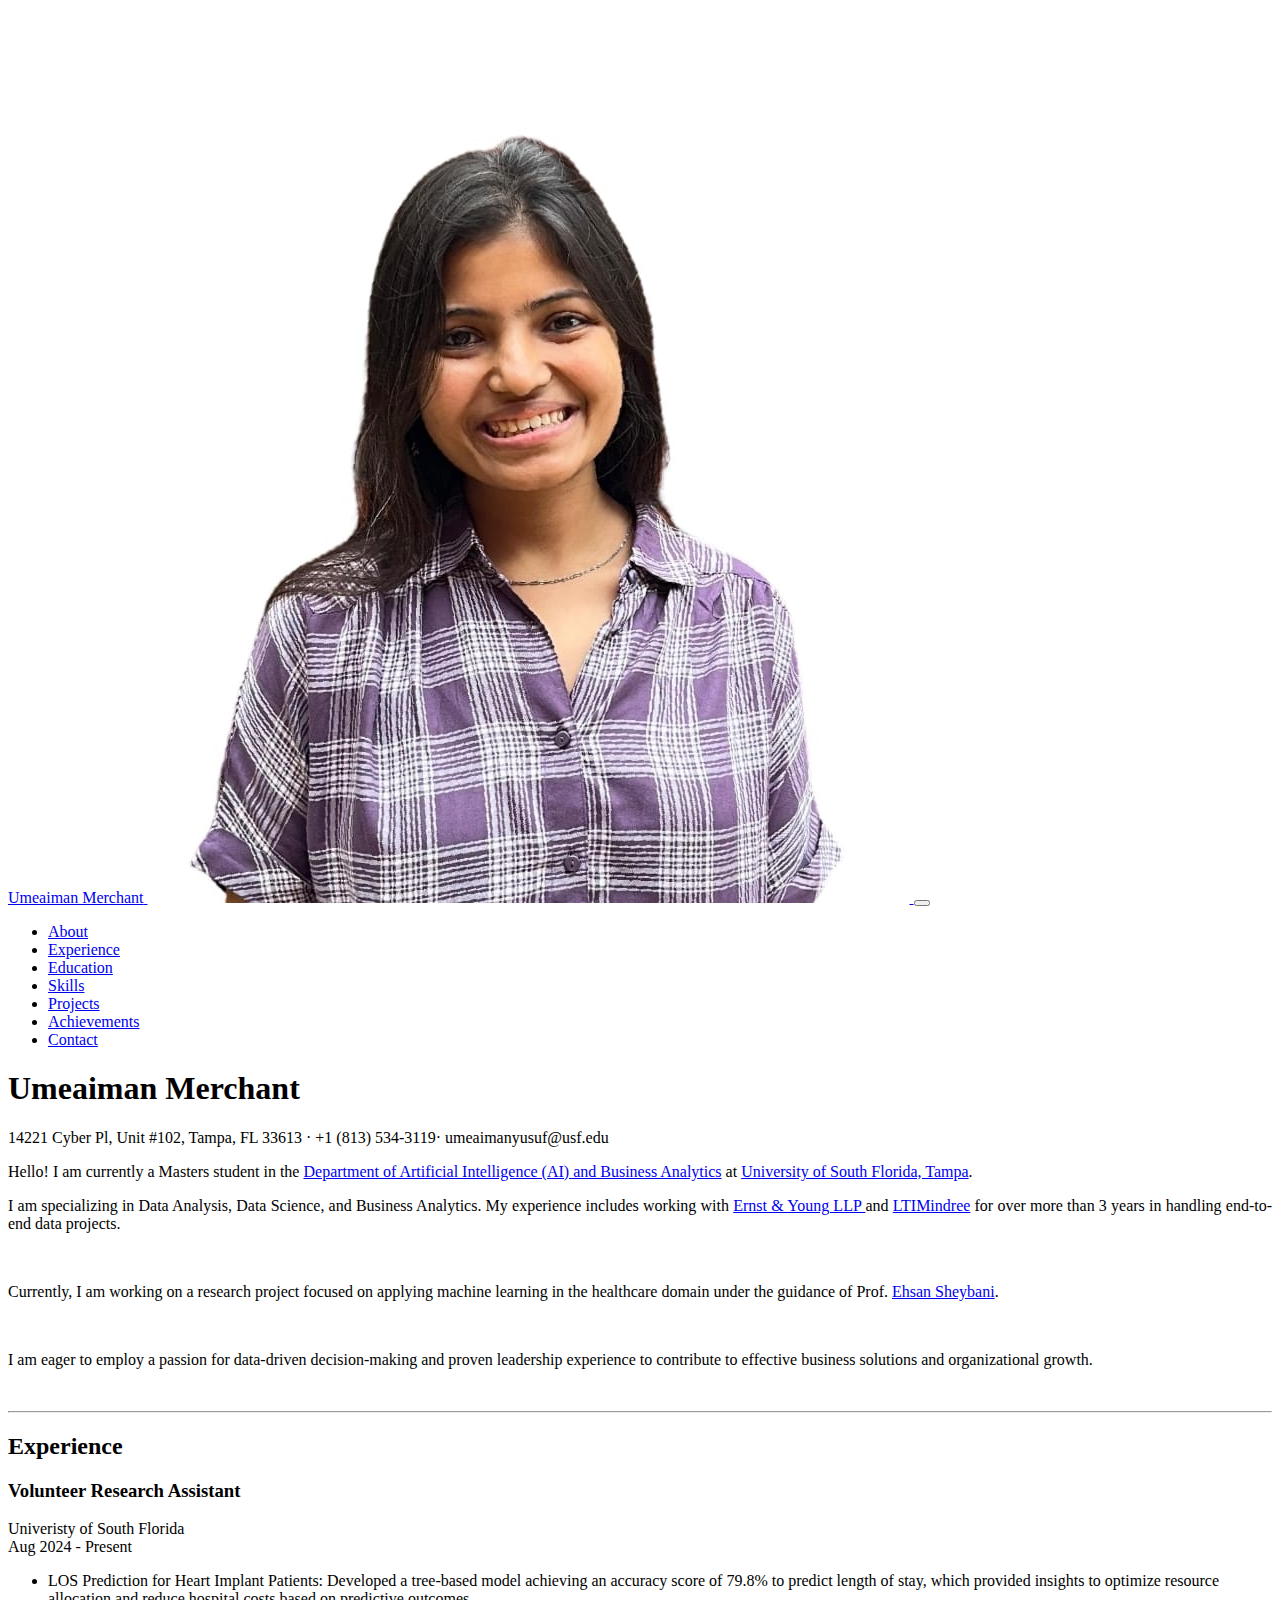
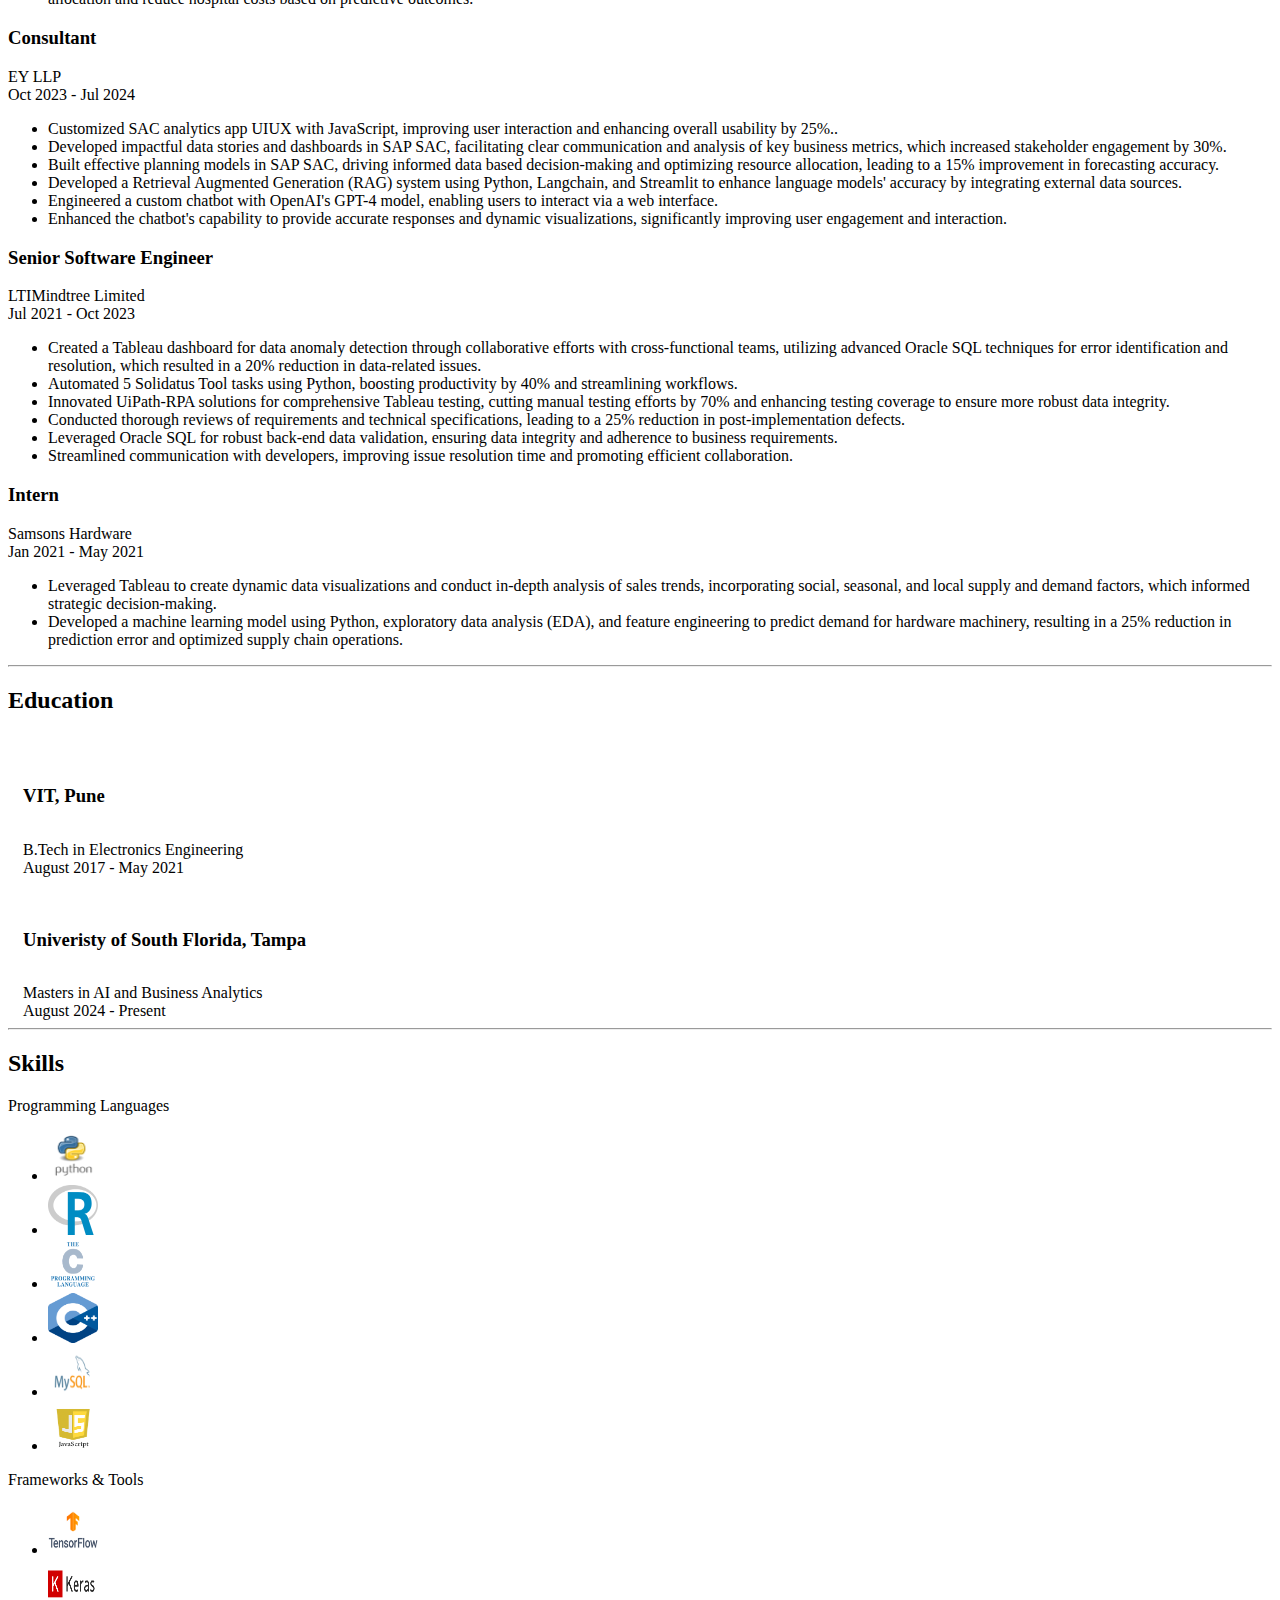
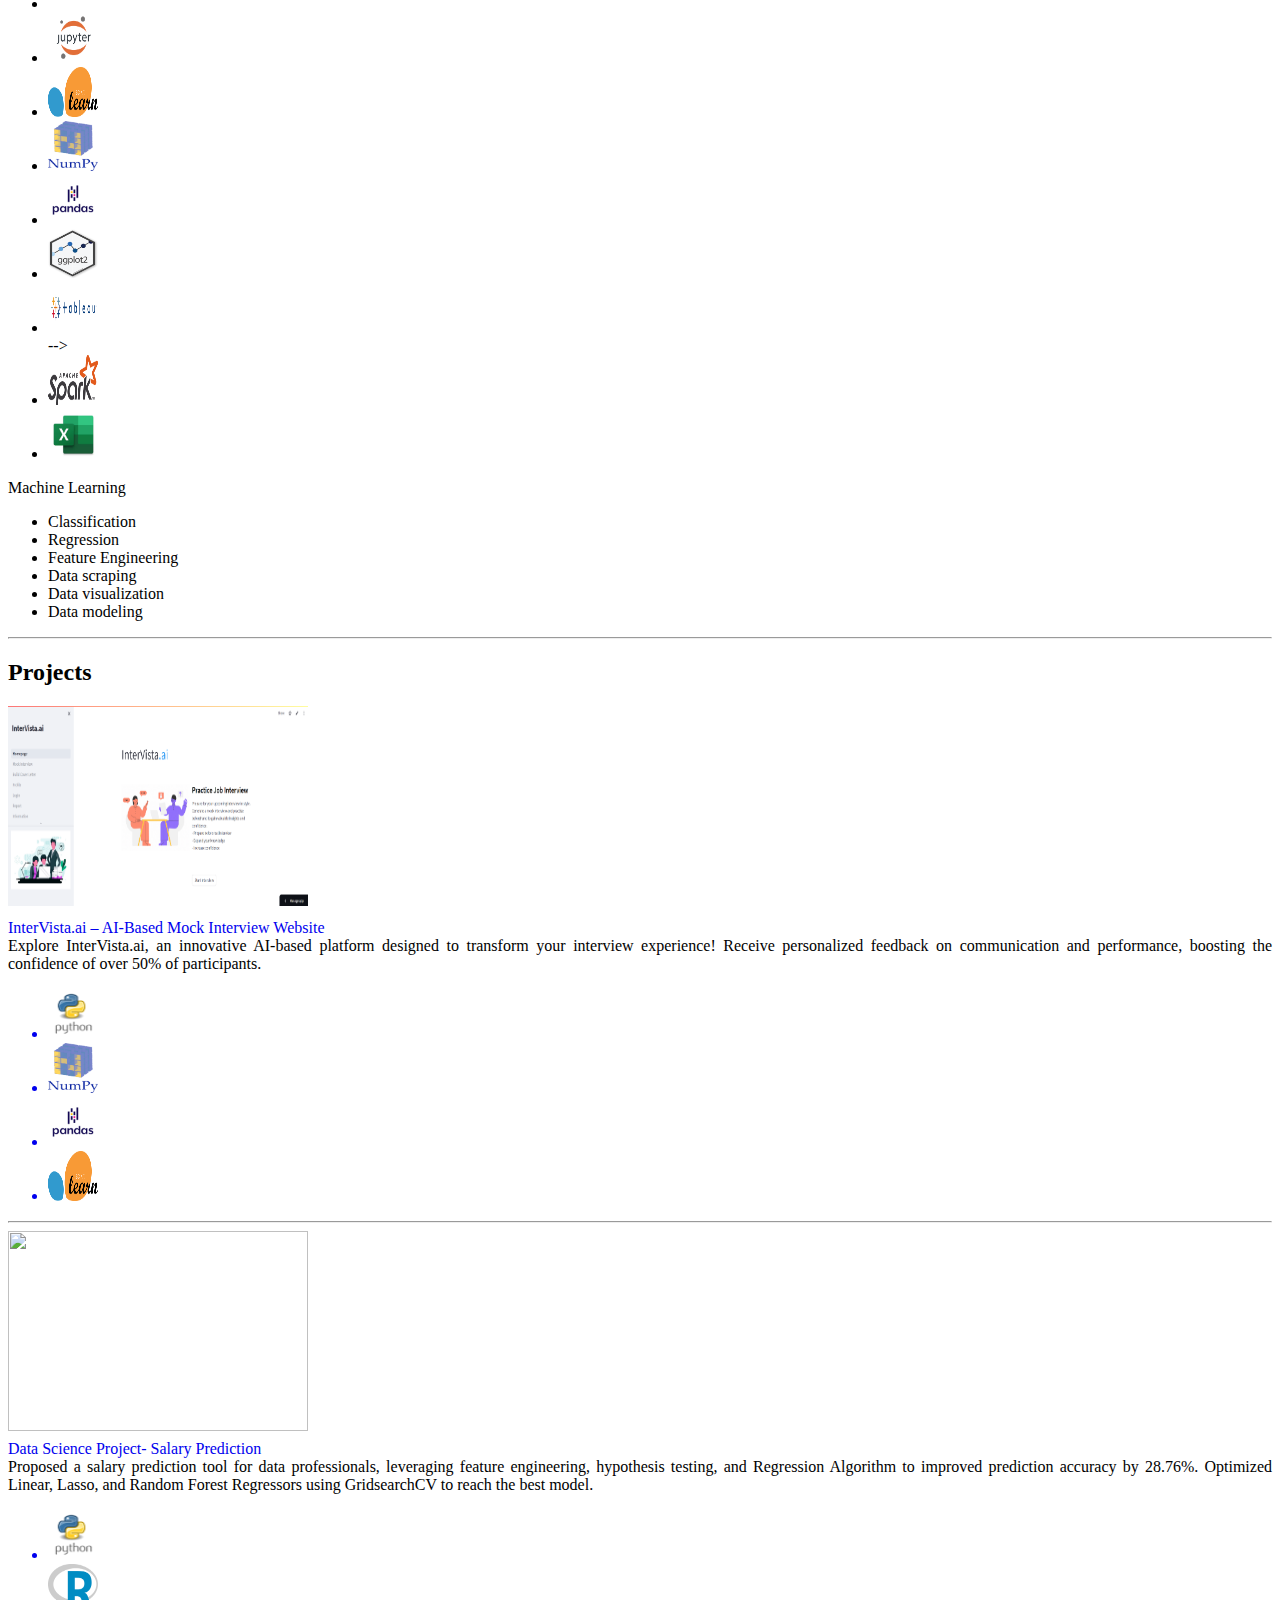
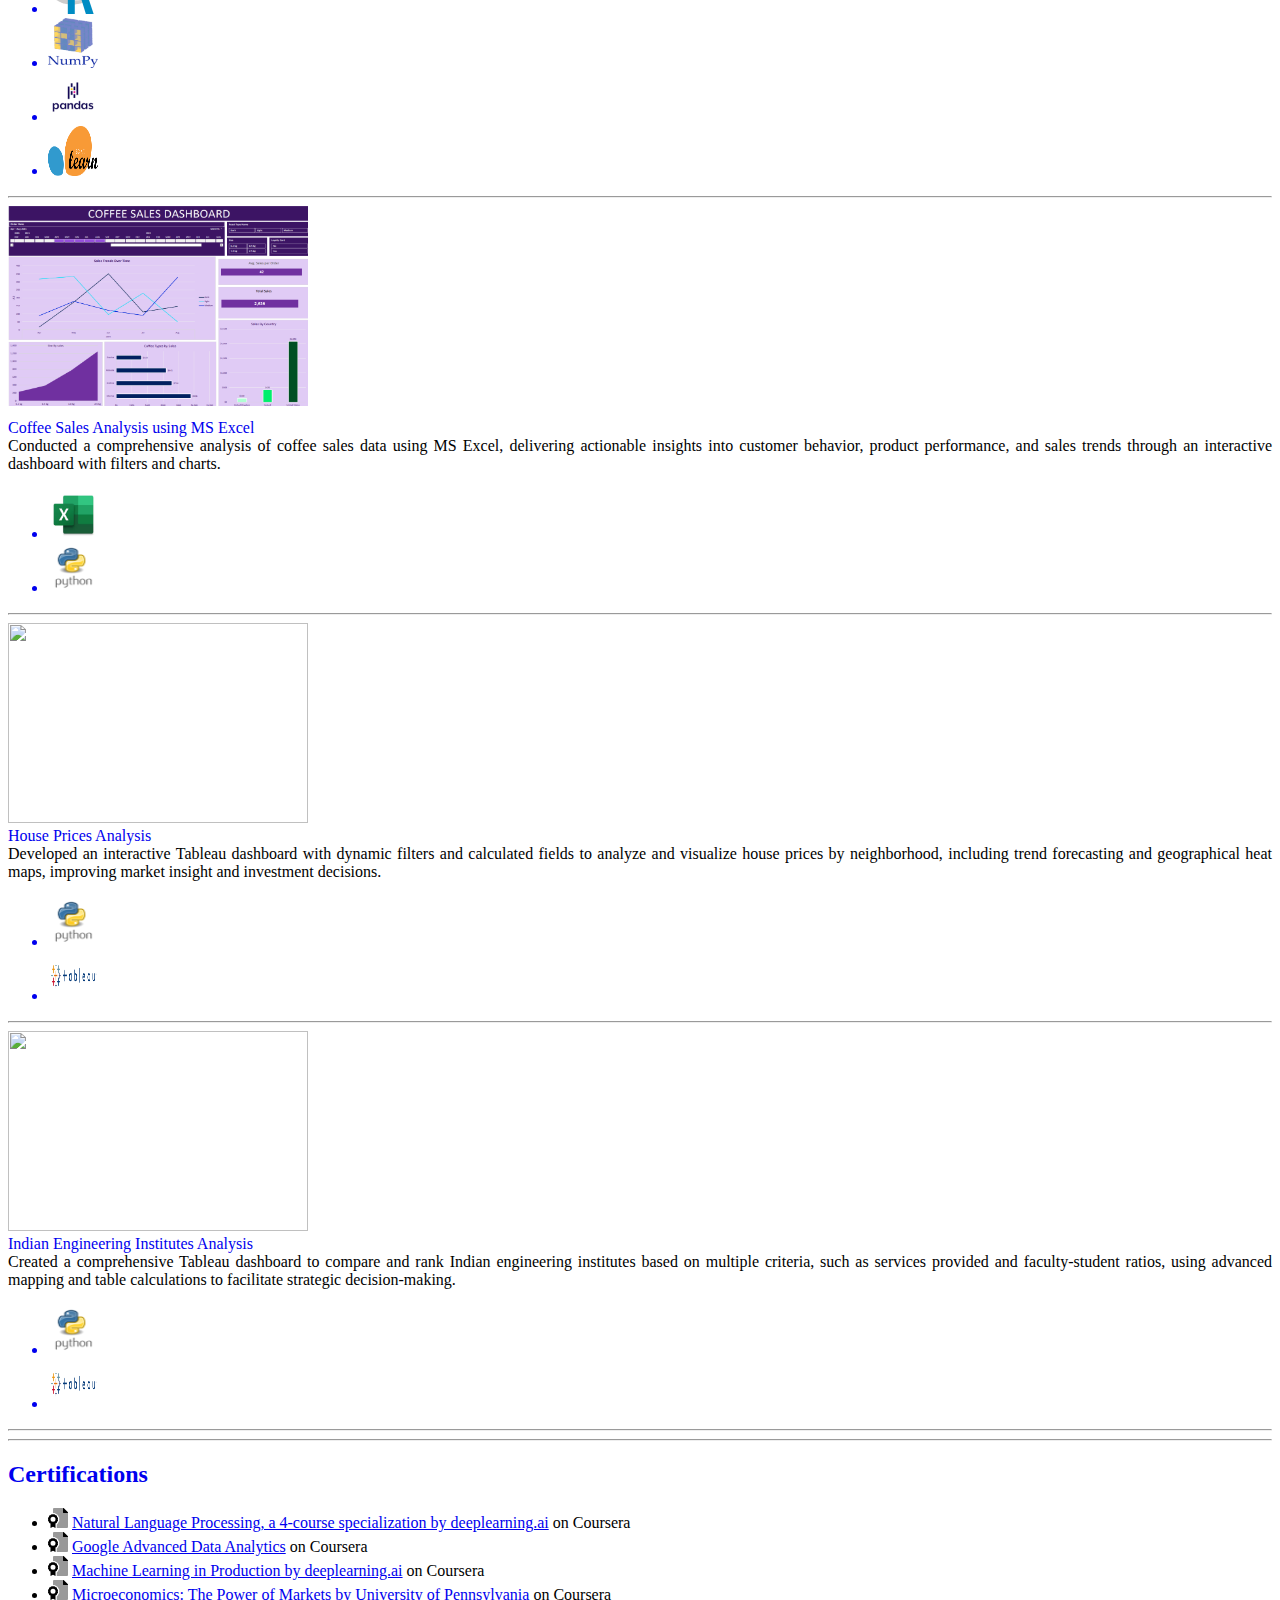
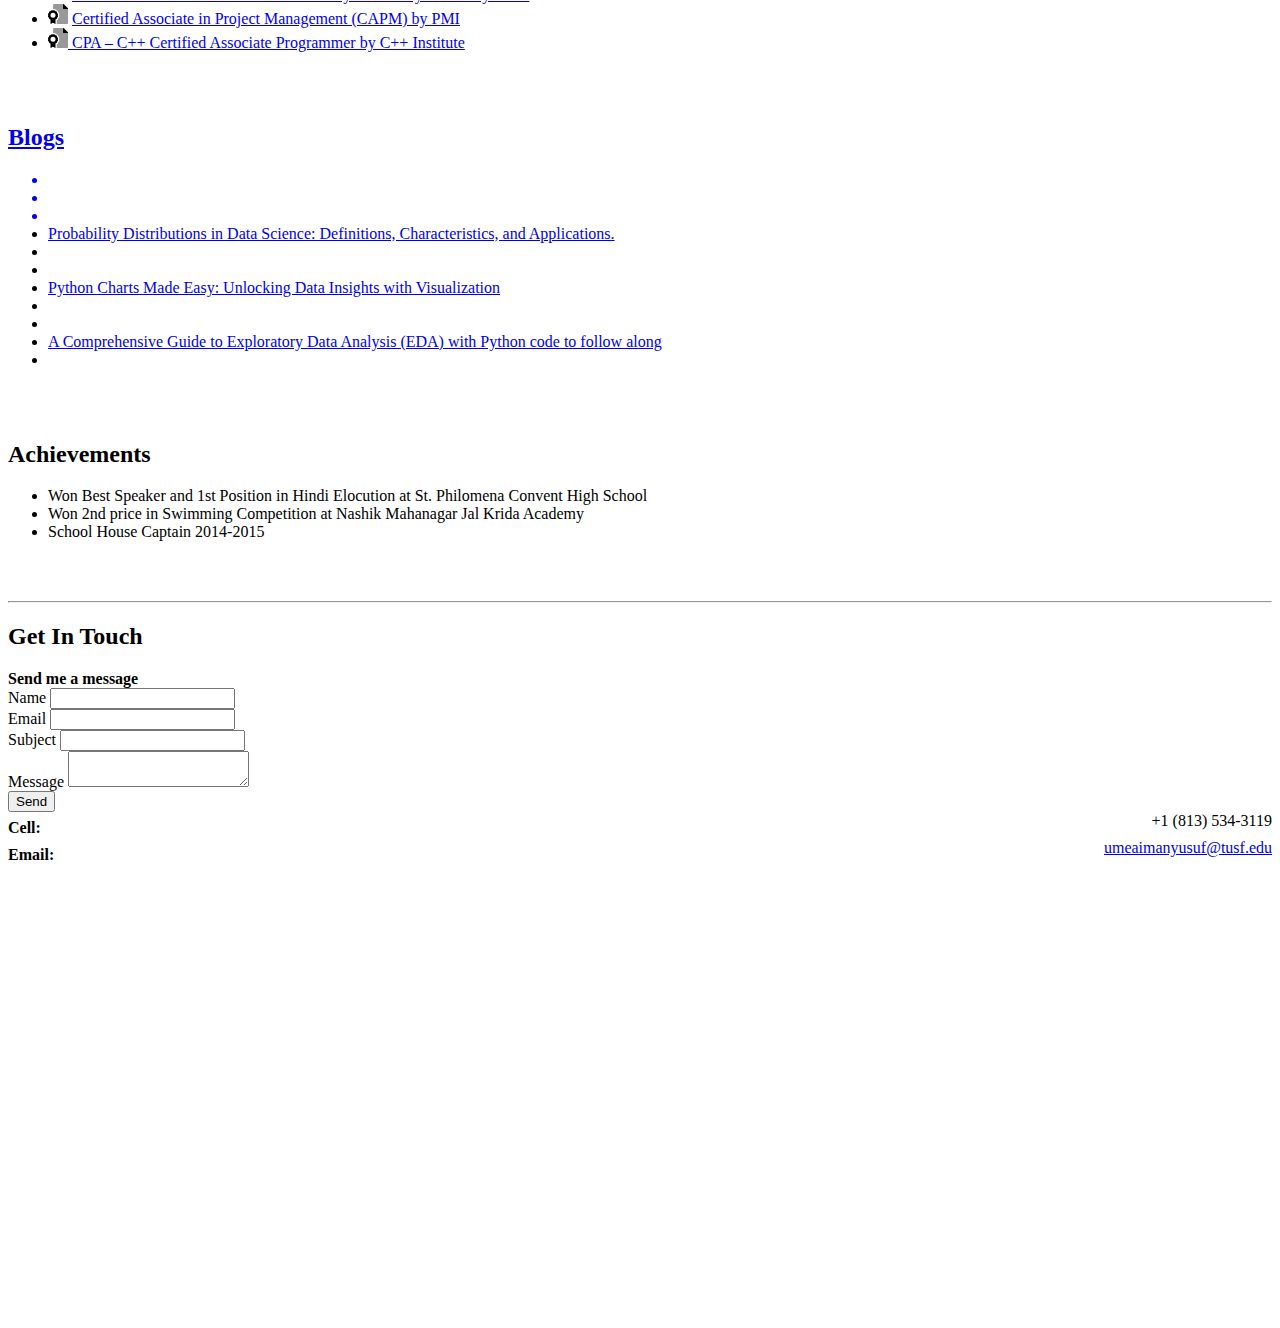
==== commit e4d2b447: "Update index.html" ====
--- a/index.html
+++ b/index.html
@@ -10,7 +10,7 @@
   <meta name="title" property="og:title" content="Portfolio" />
   <meta property="og:type" content="Website" />
 <!-- edit it -->
-  <meta name="image" property="og:image" content="https://dsandeep0138.github.io/img/snapshot2.PNG" />
+<!--   <meta name="image" property="og:image" content="https://dsandeep0138.github.io/img/snapshot2.PNG" /> -->
   <meta name="description" property="og:description" content="Umeaiman Merchant Portfolio" />
   <meta name="author" content="Umeaiman Merchant" />
 
@@ -396,6 +396,47 @@
     <section class="resume-section p-3 p-lg-5 d-flex align-items-center" id="interests">
       <div class="w-100">
         <h2 class="mb-5">Projects</h2>
+
+
+	<div class="resume-item d-flex flex-column flex-md-row mb-5">
+	    <!-- 1st row 1st column -->
+	    <div class="flex-column">
+	        <a href="https://youtu.be/vqkhfWEhf60?si=JooXUJ_lPYvjV6r9" style="text-decoration: none" target=_blank>
+	  	<img src="img/interview.png" alt="" style="height:200px;width:300px;padding-right:1vw;padding-bottom:1vh;">
+	    </div>
+	    <!-- 1st row 2nd column -->
+	    <div class="flex-column">
+	      <div class="subheading mb-3">InterVista.ai – AI-Based Mock Interview Website</div>
+              <div style="color:black; text-align: justify; text-justify: inter-word;"> Explore InterVista.ai, an innovative AI-based platform designed to transform your interview experience! Receive personalized feedback on communication and performance, boosting the confidence of over 50% of participants.</div>
+<!--               <div style="color:black">
+		      <b>Animations: </b>
+		      <a href="https://dsandeep0138.github.io/biology-animations/ThisOrThat/index.html">This or That</a>, 
+		      <a href="https://dsandeep0138.github.io/biology-animations/venn/index.html">Venn diagram</a>, 
+		      <a href="https://dsandeep0138.github.io/biology-animations/8-puzzle/index.html">8-puzzle</a>, 
+		      <a href="https://dsandeep0138.github.io/biology-animations/tilematching/index.html">Tile matching</a>, 
+		      <a href="https://dsandeep0138.github.io/biology-animations/slide38/index.html">Drag & Drop</a>.
+	      </div> -->
+        	
+		<ul class="list-inline dev-icons">
+          	<li class="list-inline-item">
+              		<img src="img/python.png" alt="" style="width:50px;height:50px;">
+          	</li>
+          	
+          	<li class="list-inline-item">
+              		<img src="img/numpy.png" alt="" style="width:50px;height:50px;">
+          	</li>
+          	<li class="list-inline-item">
+              		<img src="img/pandas.png" alt="" style="width:50px;height:50px;">
+          	</li>
+          	<li class="list-inline-item">
+              		<img src="img/scikit.png" alt="" style="width:50px;height:50px;">
+          	</li>
+	    </ul>
+           </div>
+	</div>
+	
+	<hr>
+	      
         <div class="resume-item d-flex flex-column flex-md-row mb-5">
 	    <!-- 1st row 1st column -->
 	    <div class="flex-column">
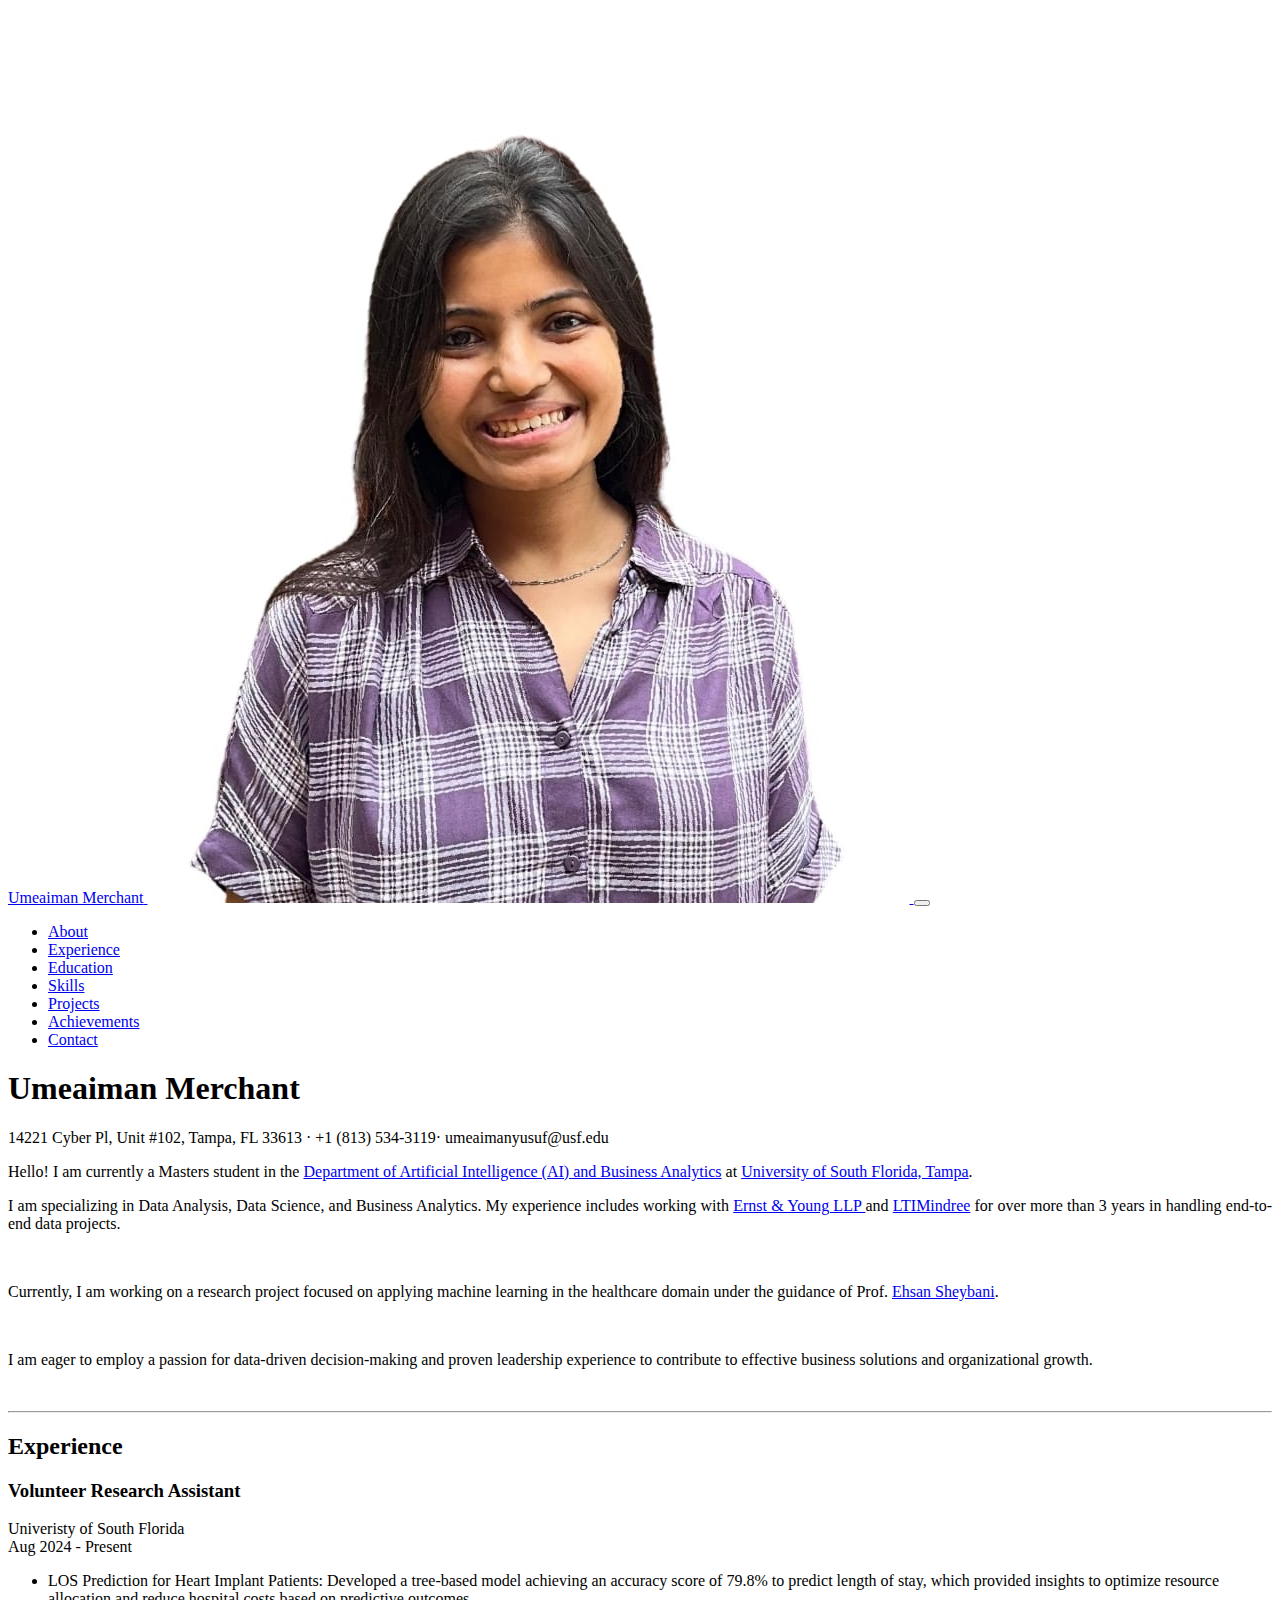
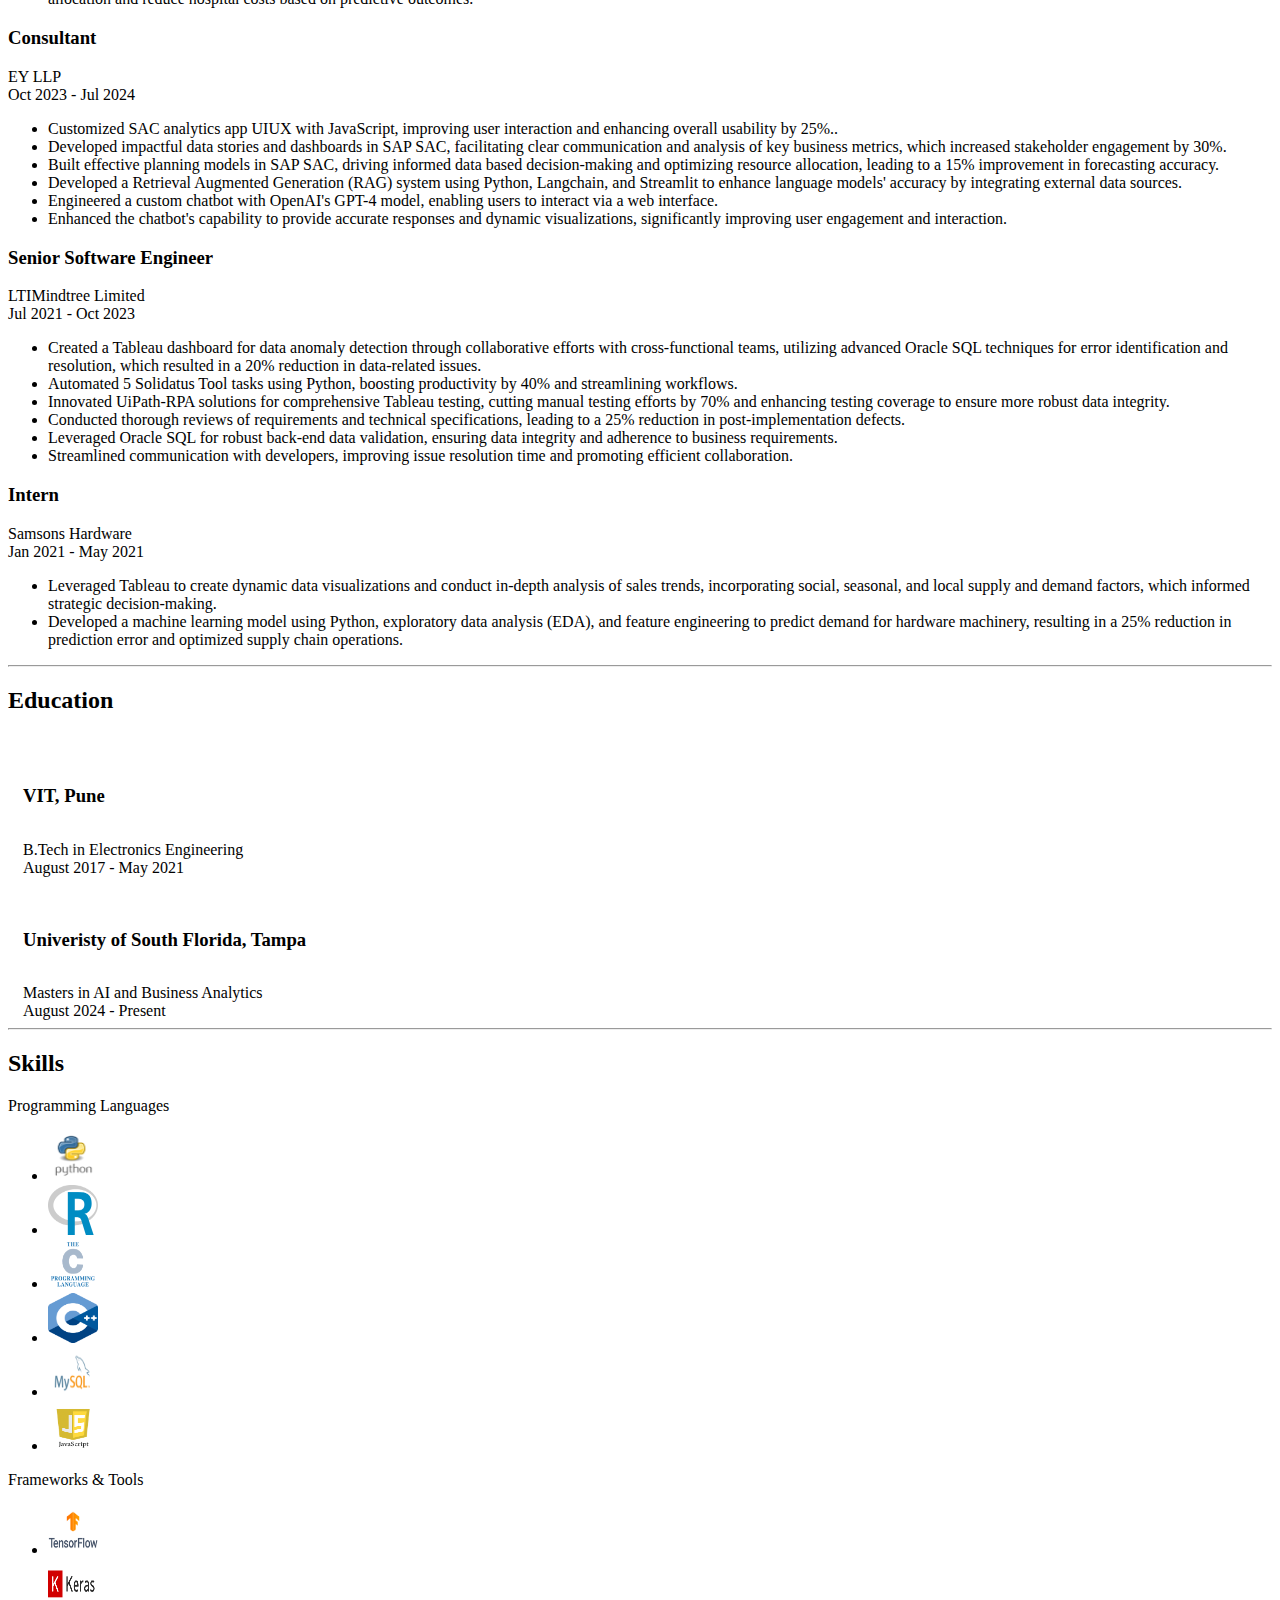
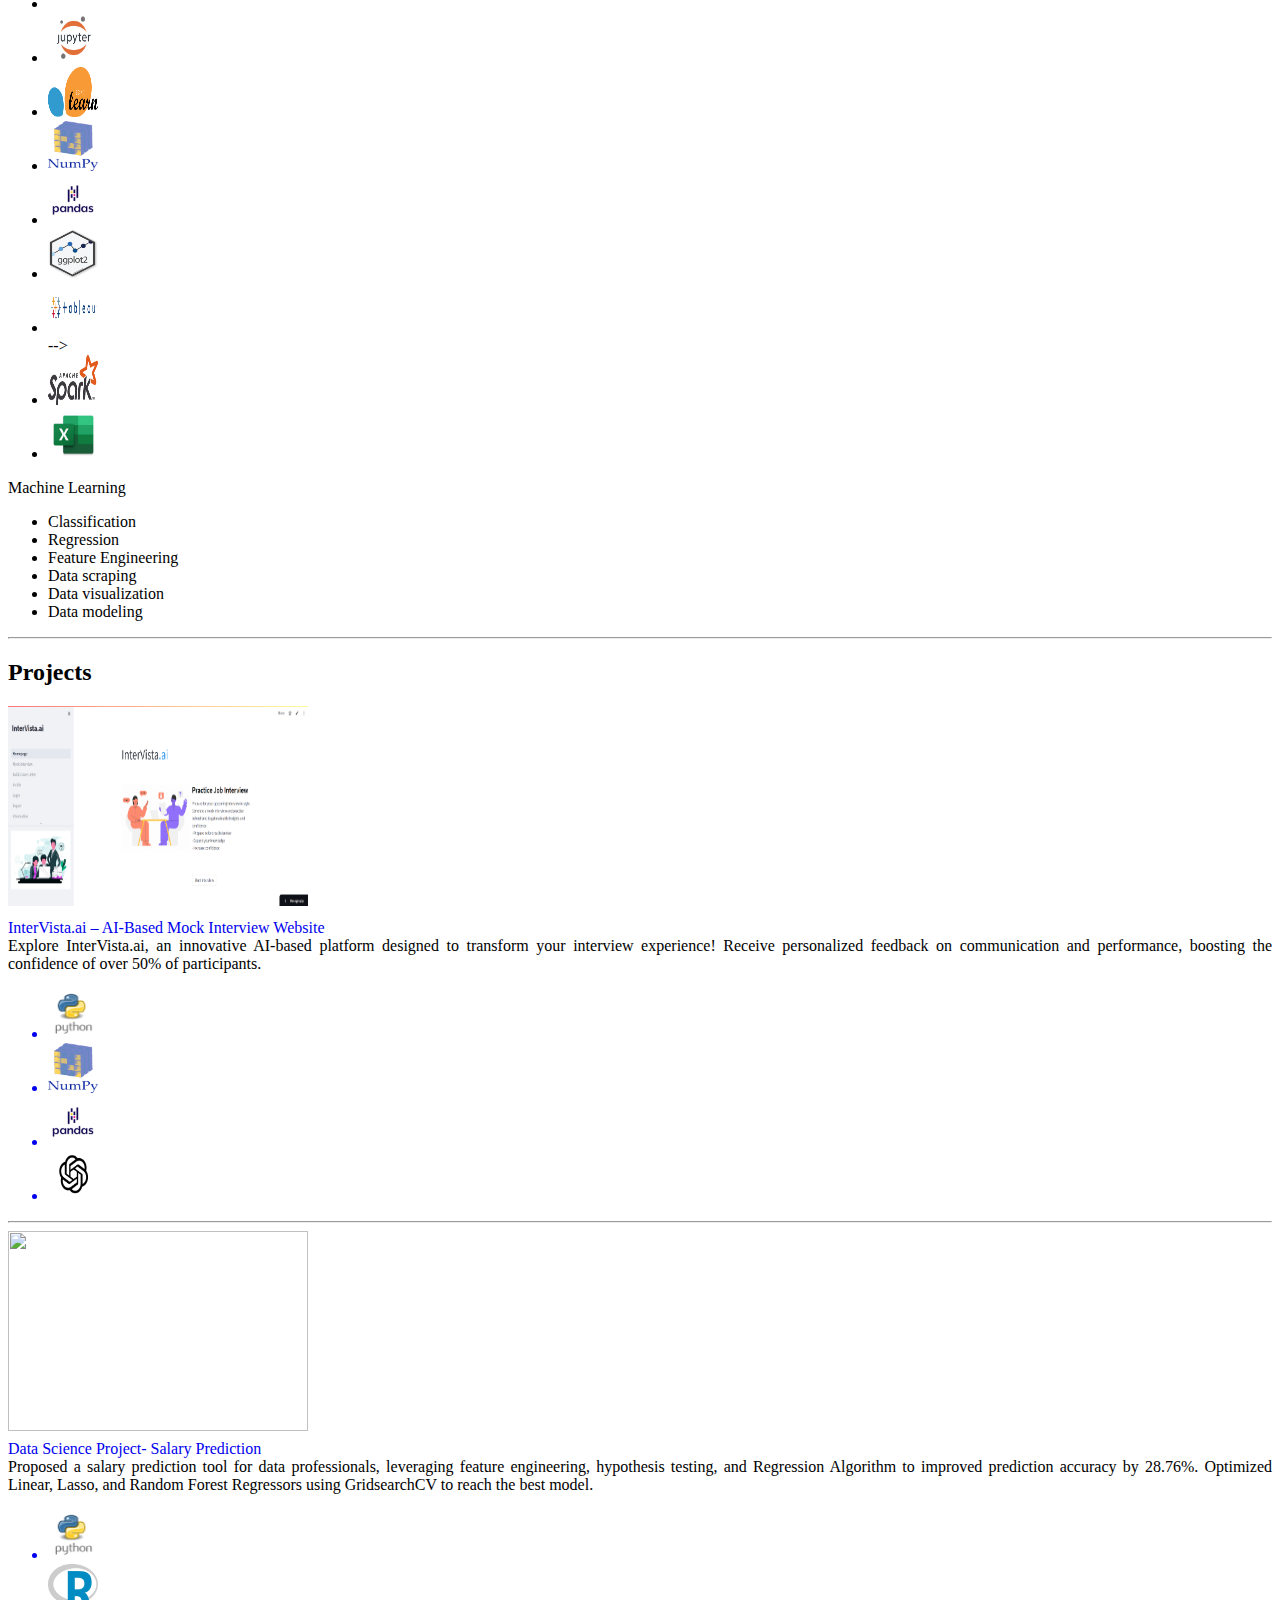
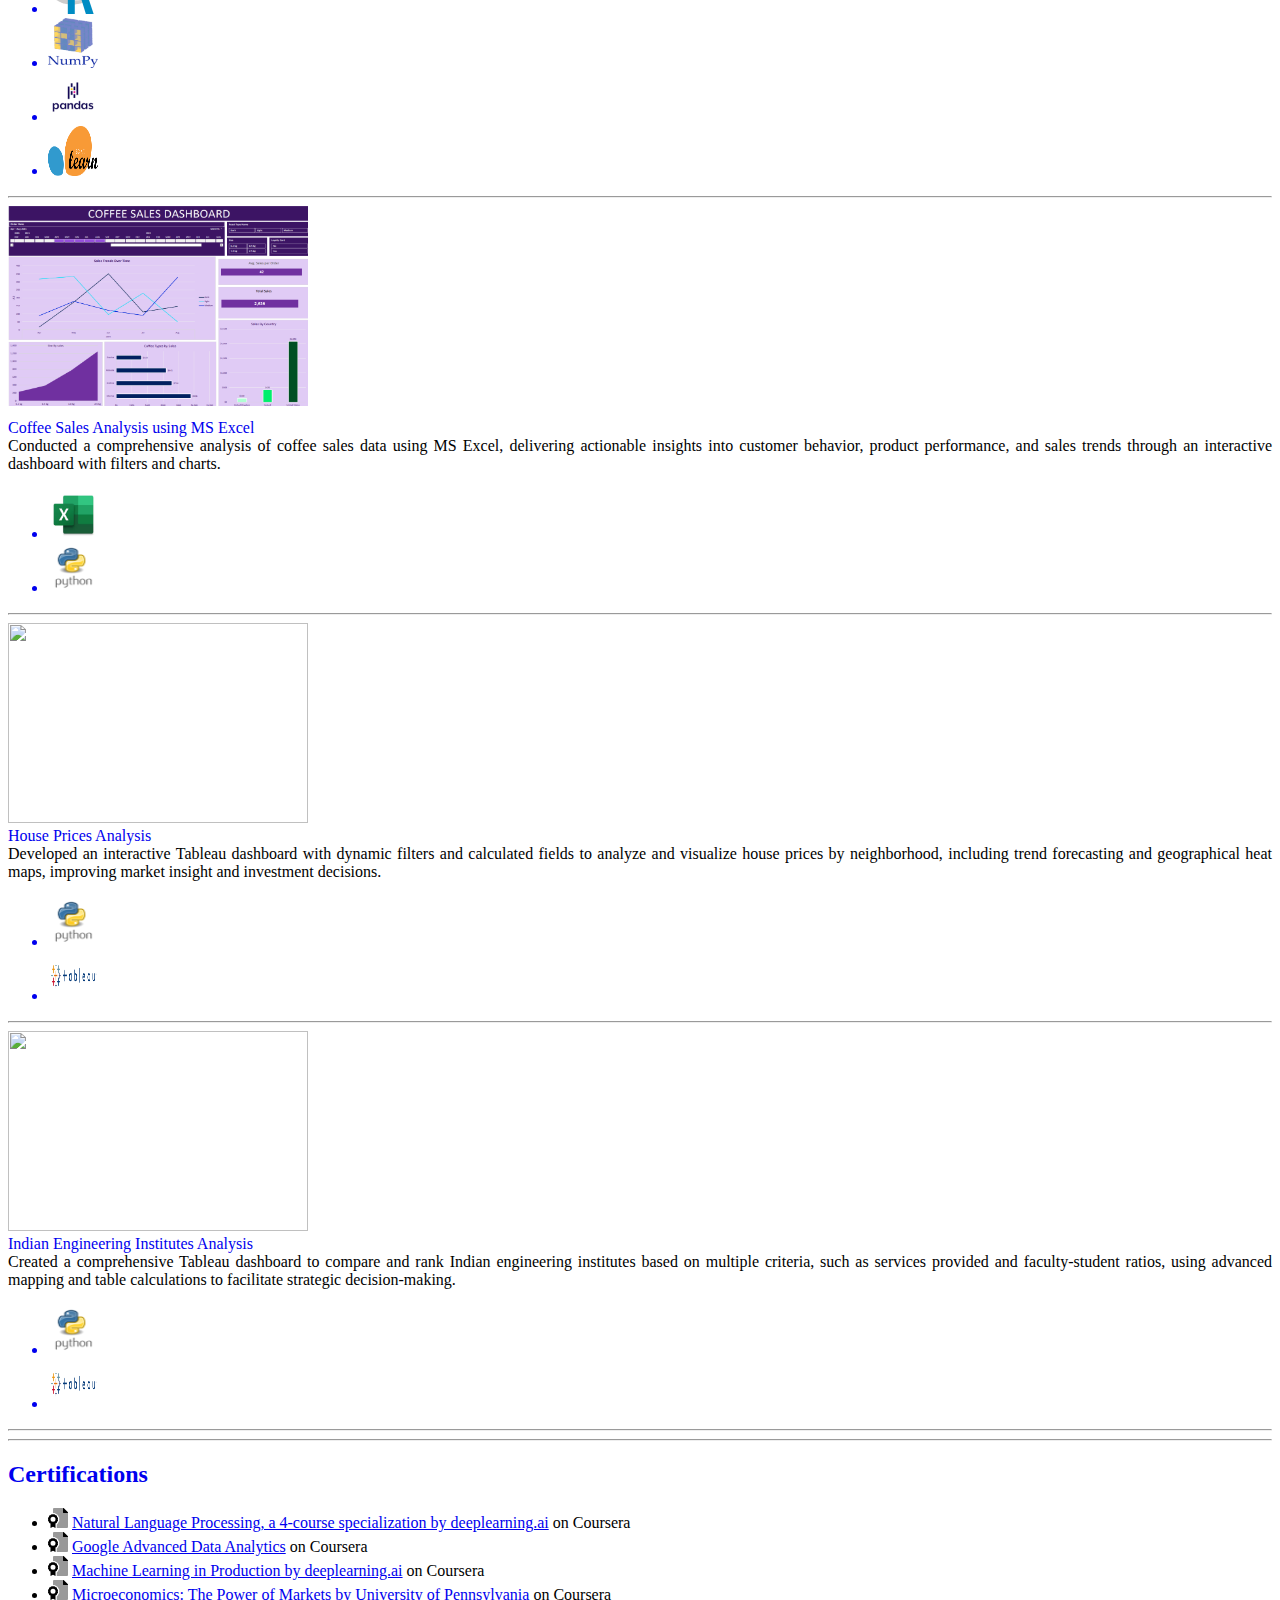
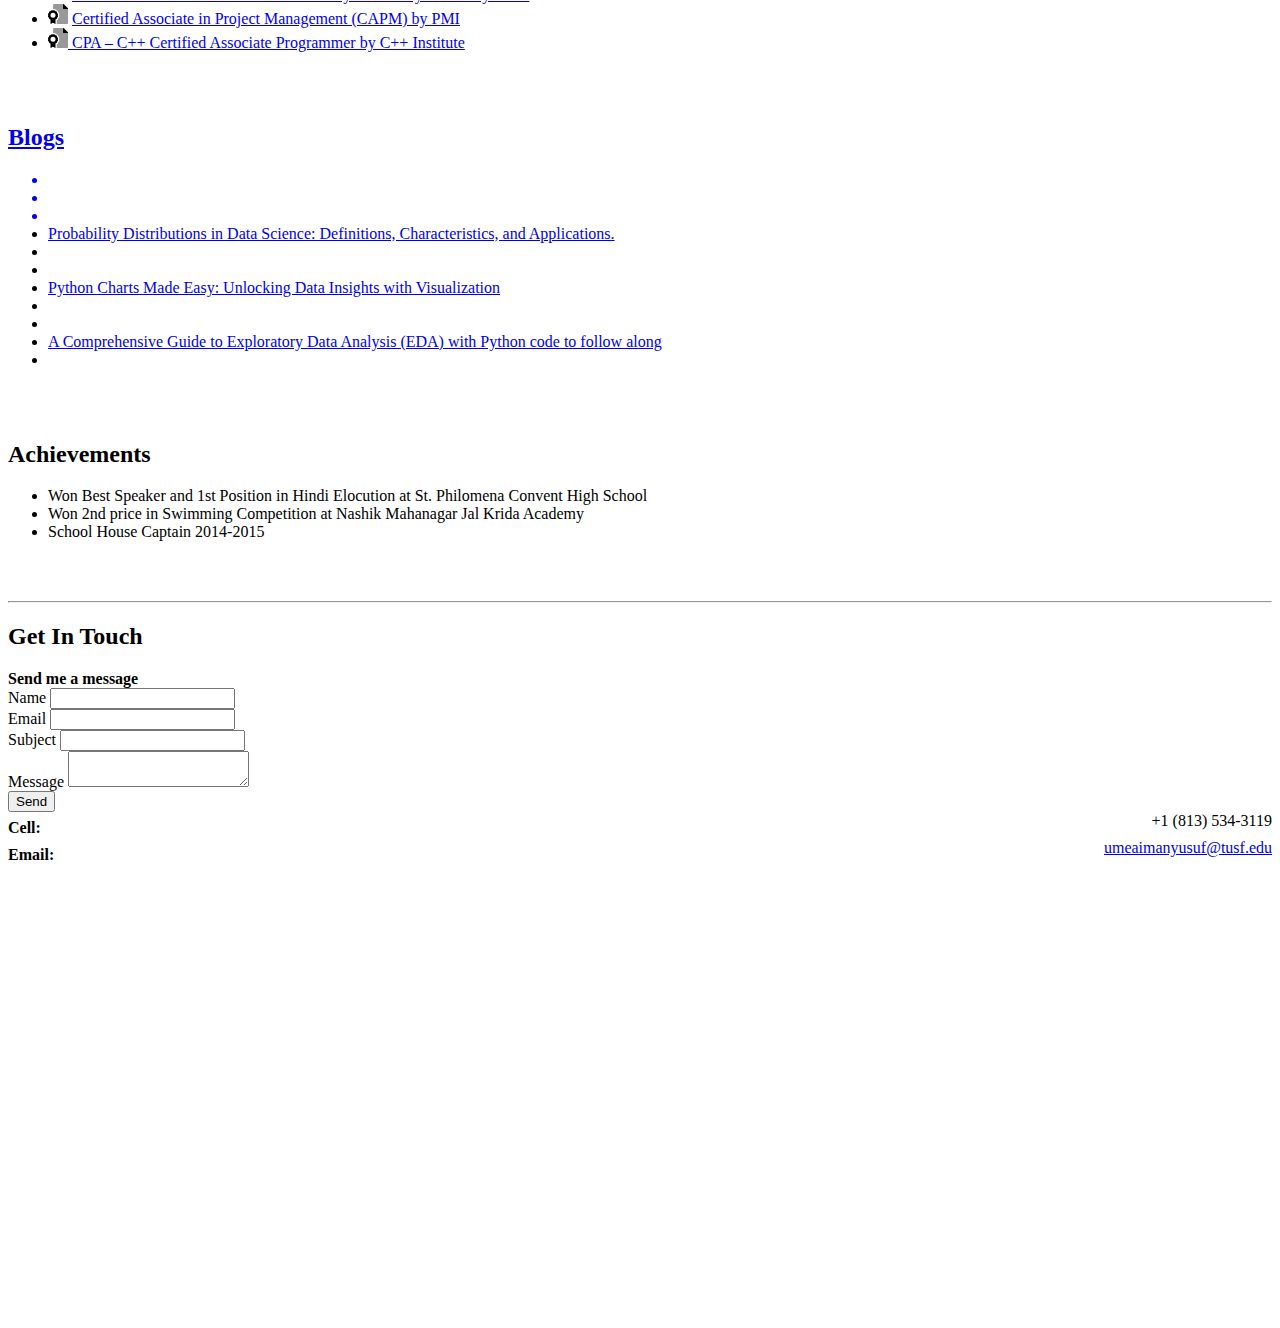
==== commit f99811d6: "Update index.html" ====
--- a/index.html
+++ b/index.html
@@ -429,7 +429,7 @@
               		<img src="img/pandas.png" alt="" style="width:50px;height:50px;">
           	</li>
           	<li class="list-inline-item">
-              		<img src="img/scikit.png" alt="" style="width:50px;height:50px;">
+              		<img src="img/openai.png" alt="" style="width:50px;height:50px;">
           	</li>
 	    </ul>
            </div>
